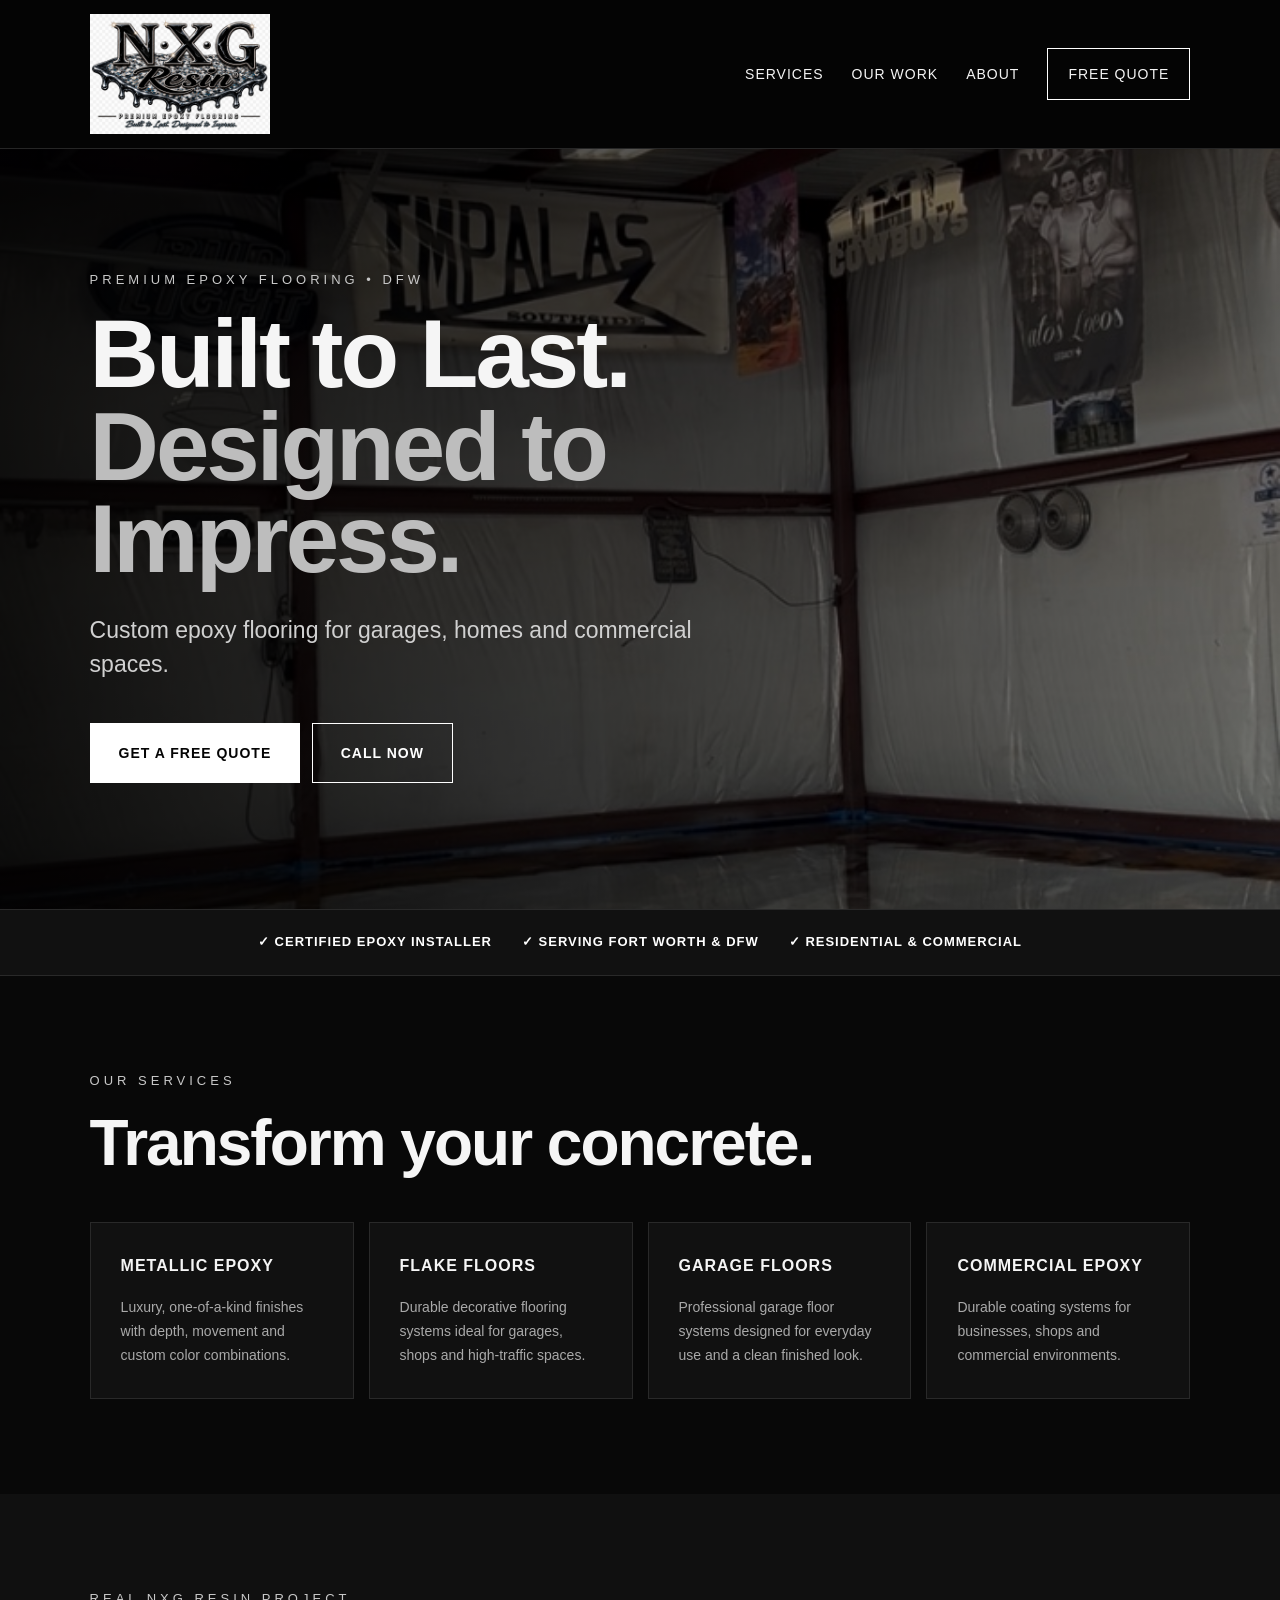
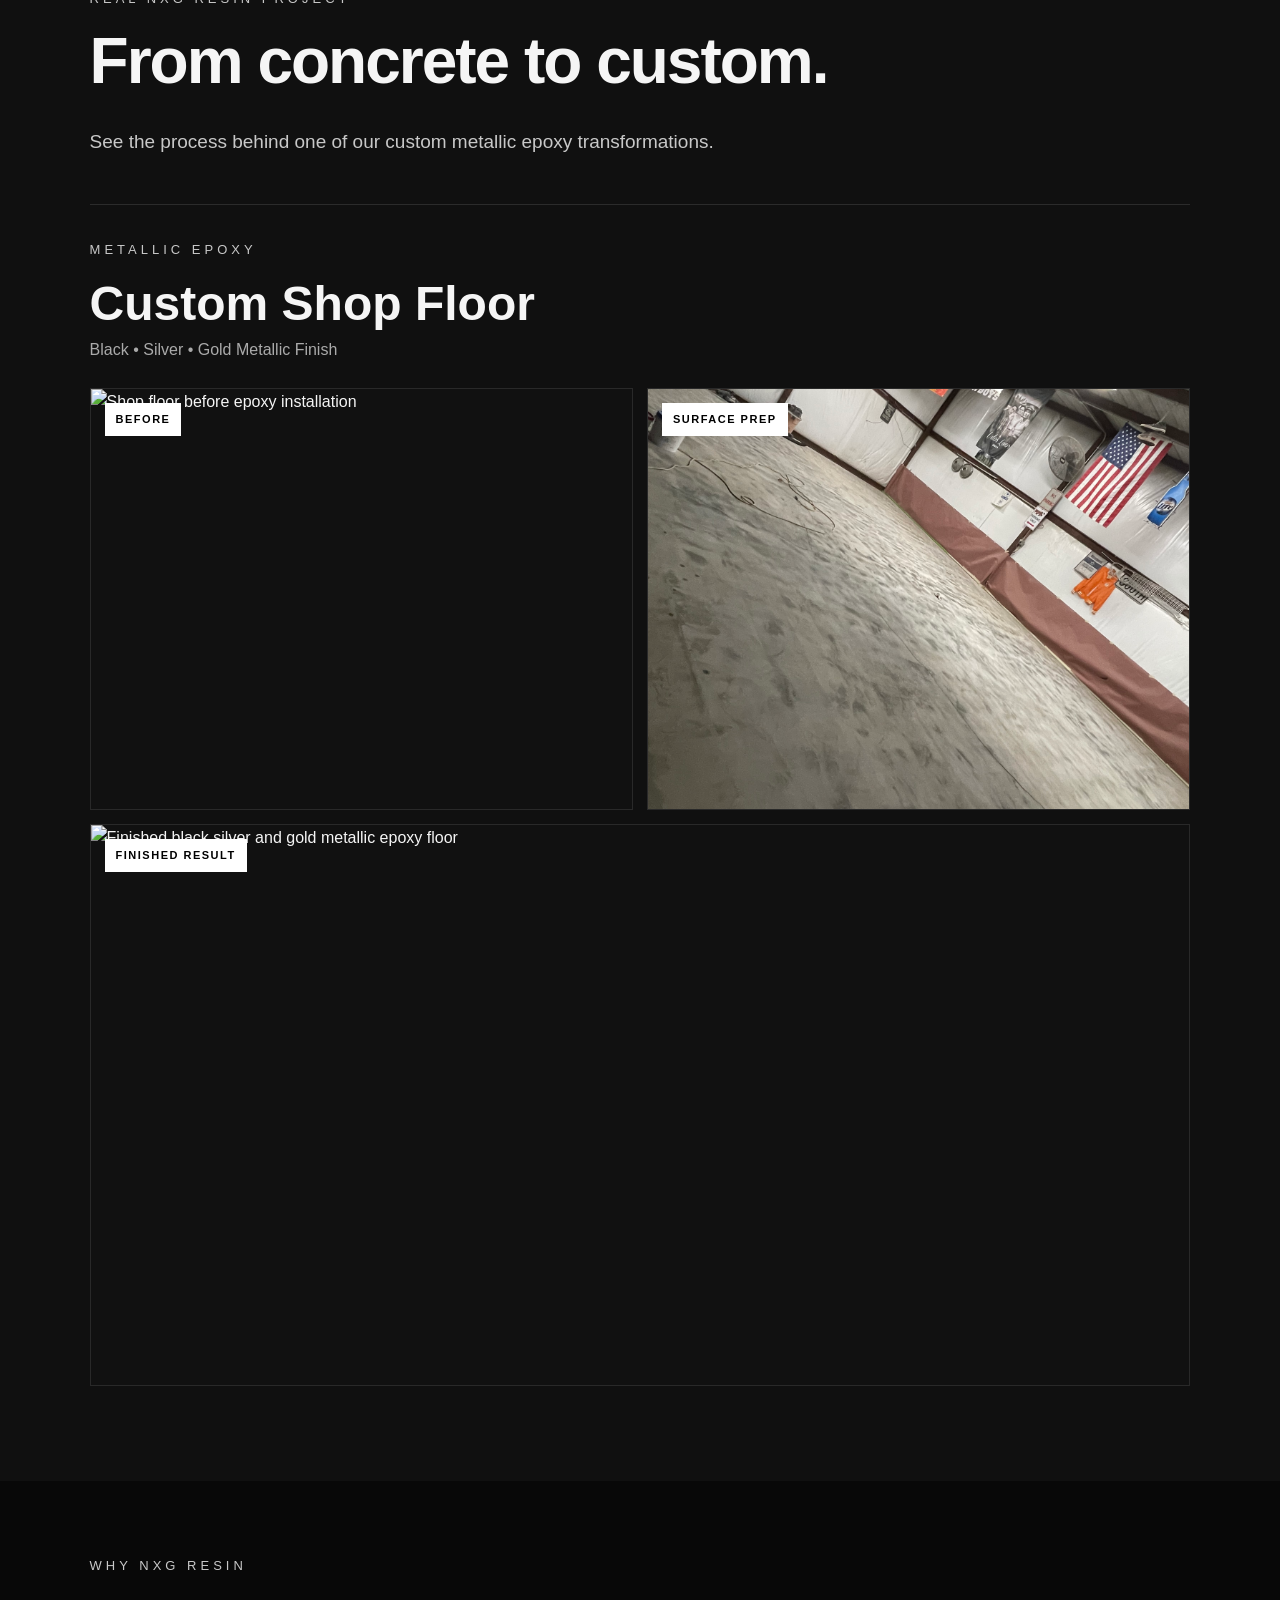
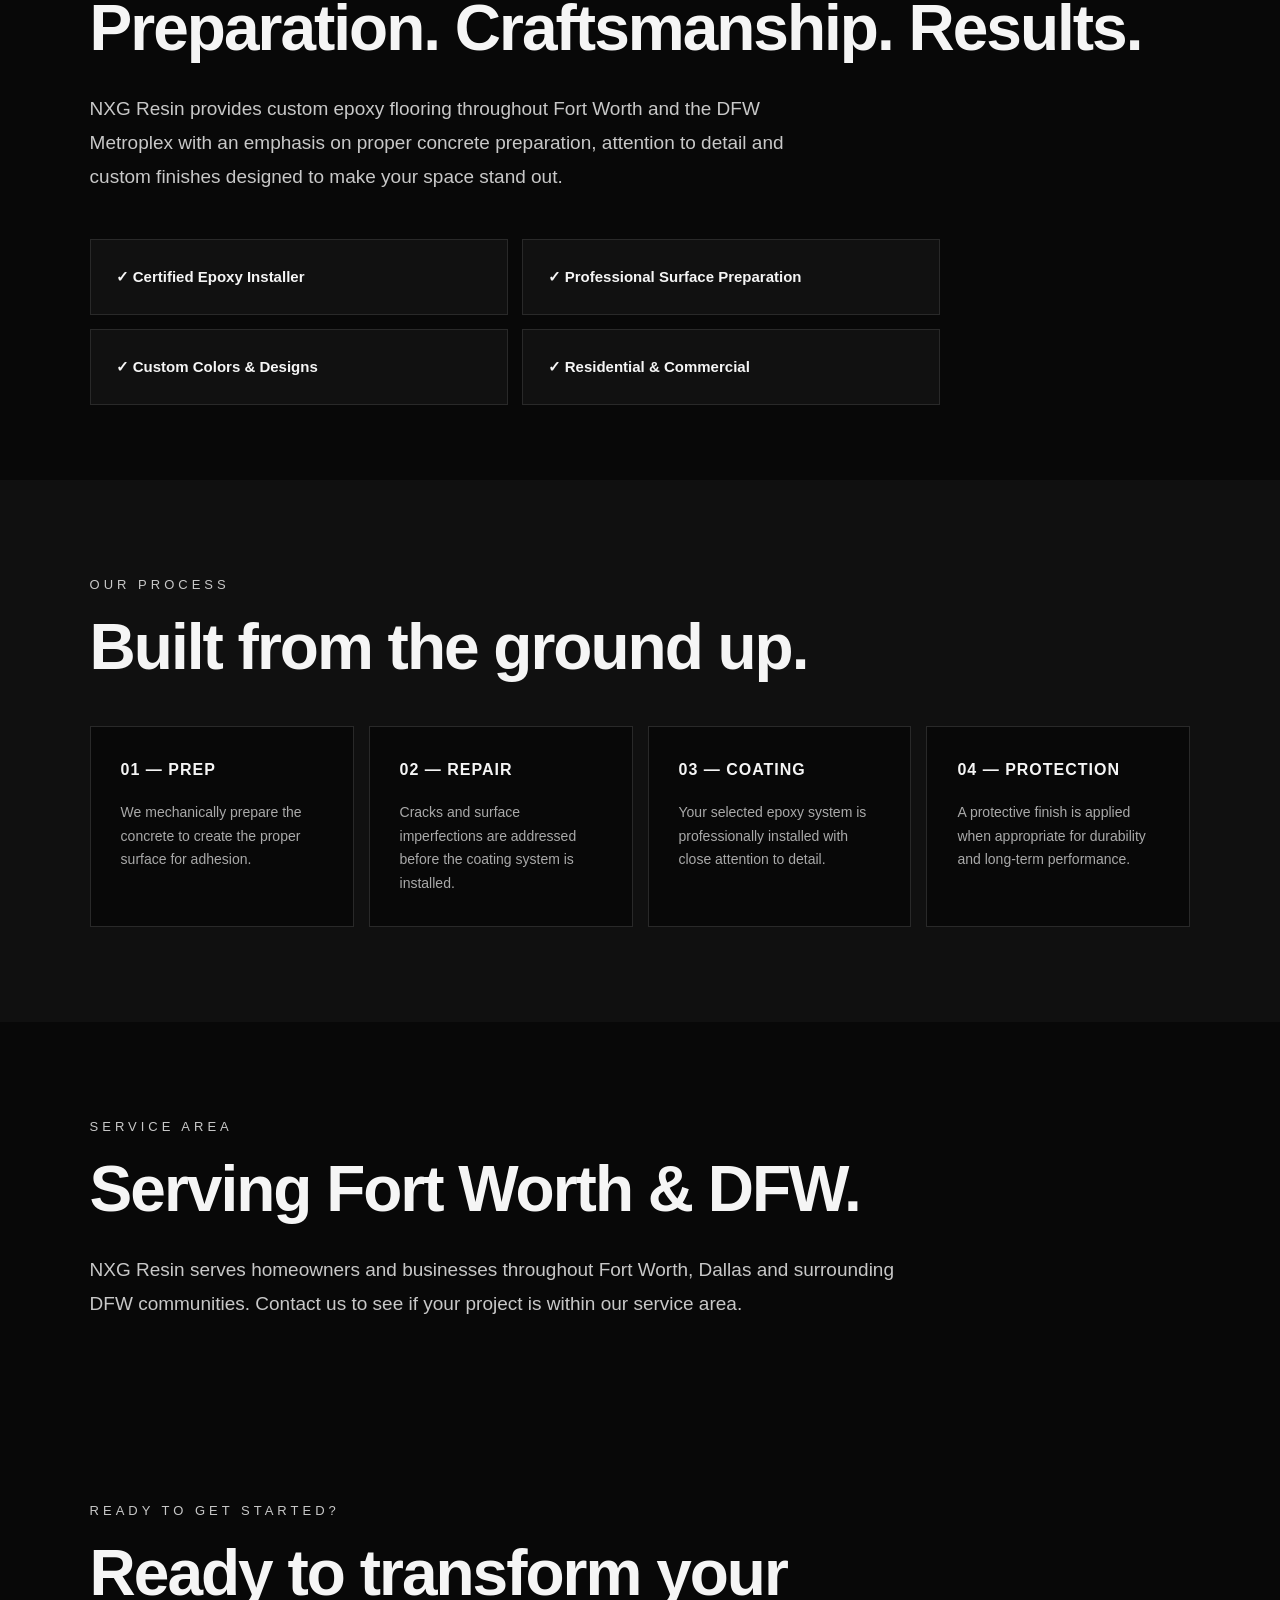
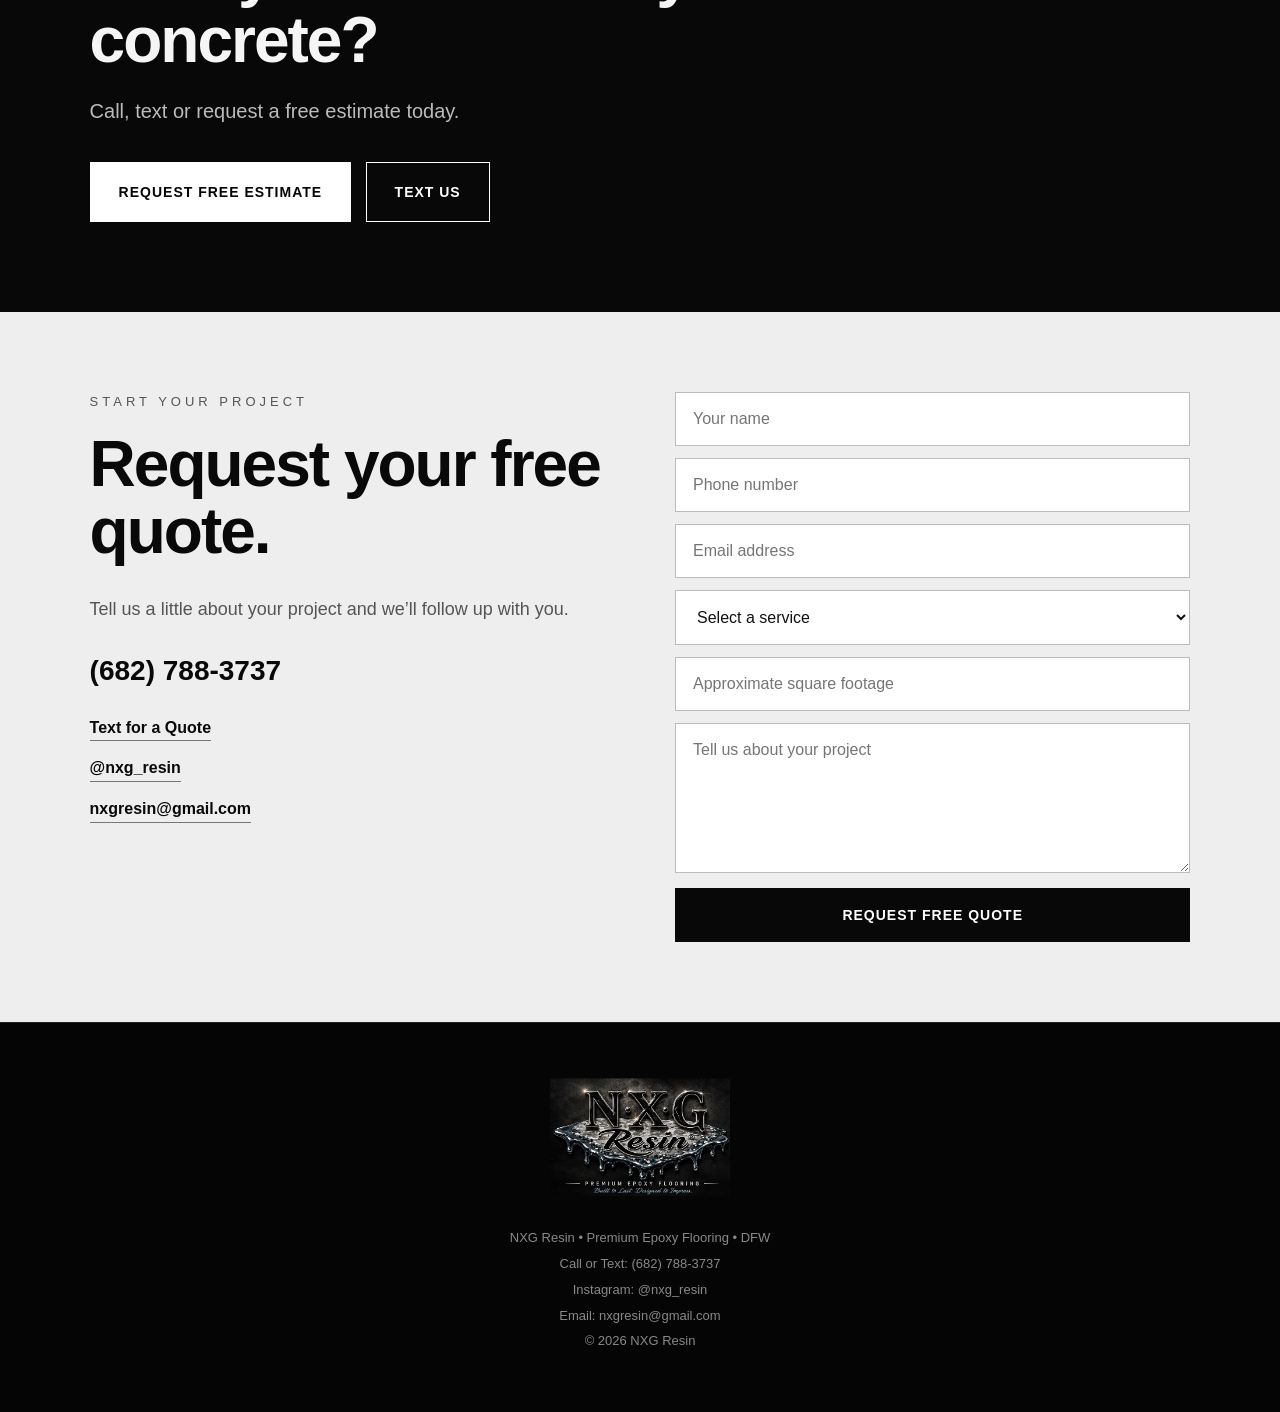
==== index.html @ c2a30e1f "Update index.html" ====
<!doctype html>
<html lang="en">
<head>
  <meta charset="utf-8">
  <meta name="viewport" content="width=device-width,initial-scale=1">
  <meta name="description" content="NXG Resin provides premium epoxy flooring in Fort Worth and across DFW for garages, homes and commercial spaces.">
  <title>NXG Resin | Premium Epoxy Flooring DFW</title>
  <link rel="stylesheet" href="style.css">
</head>

<body>

<header>
  <img src="images/227B550D-8E19-4AA1-8A4B-2951DA59D88E.png" alt="NXG Resin Premium Epoxy Flooring">
  <nav>
    <a href="#services">Services</a>
    <a href="#work">Our Work</a>
    <a href="#about">About</a>
    <a class="cta" href="#quote">Free Quote</a>
  </nav>
</header>

<section class="hero">
  <div>
    <p>PREMIUM EPOXY FLOORING • DFW</p>
    <h1>Built to Last.<br><span>Designed to Impress.</span></h1>
    <h3>Custom epoxy flooring for garages, homes and commercial spaces.</h3>

    <a class="button" href="#quote">GET A FREE QUOTE</a>
    <a class="button secondary" href="tel:+16827883737">CALL NOW</a>
  </div>
</section>

<section class="trustbar">
  <span>✓ Certified Epoxy Installer</span>
  <span>✓ Serving Fort Worth & DFW</span>
  <span>✓ Residential & Commercial</span>
</section>

<section id="services">
  <small>OUR SERVICES</small>
  <h2>Transform your concrete.</h2>

  <div class="cards">
    <article>
      METALLIC EPOXY
      <p>Luxury, one-of-a-kind finishes with depth, movement and custom color combinations.</p>
    </article>

    <article>
      FLAKE FLOORS
      <p>Durable decorative flooring systems ideal for garages, shops and high-traffic spaces.</p>
    </article>

    <article>
      GARAGE FLOORS
      <p>Professional garage floor systems designed for everyday use and a clean finished look.</p>
    </article>

    <article>
      COMMERCIAL EPOXY
      <p>Durable coating systems for businesses, shops and commercial environments.</p>
    </article>
  </div>
</section>

<section id="work" class="dark">
  <small>REAL NXG RESIN PROJECT</small>
  <h2>From concrete to custom.</h2>

  <p class="lead">
    See the process behind one of our custom metallic epoxy transformations.
  </p>

  <div class="project-card">

    <div class="project-heading">
      <small>METALLIC EPOXY</small>
      <h3>Custom Shop Floor</h3>
      <p>Black • Silver • Gold Metallic Finish</p>
    </div>

    <div class="project-gallery">

  <div class="project-photo">
    <span>BEFORE</span>
    <img src="images/IMG_0090.jpeg" alt="Shop floor before epoxy installation">
  </div>

  <div class="project-photo">
    <span>SURFACE PREP</span>
    <img src="images/IMG_0808.jpeg" alt="Concrete surface preparation">
  </div>

  <div class="project-photo featured">
    <span>FINISHED RESULT</span>
    <img src="images/IMG_4184.png" alt="Finished black silver and gold metallic epoxy floor">
  </div>

</div>
  </div>
</section>

<section id="about">
  <small>WHY NXG RESIN</small>
  <h2>Preparation. Craftsmanship. Results.</h2>

  <p class="lead">
    NXG Resin provides custom epoxy flooring throughout Fort Worth and the DFW Metroplex
    with an emphasis on proper concrete preparation, attention to detail and custom finishes
    designed to make your space stand out.
  </p>

  <div class="features">
    <b>✓ Certified Epoxy Installer</b>
    <b>✓ Professional Surface Preparation</b>
    <b>✓ Custom Colors & Designs</b>
    <b>✓ Residential & Commercial</b>
  </div>
</section>

<section class="dark">
  <small>OUR PROCESS</small>
  <h2>Built from the ground up.</h2>

  <div class="cards">
    <article>
      01 — PREP
      <p>We mechanically prepare the concrete to create the proper surface for adhesion.</p>
    </article>

    <article>
      02 — REPAIR
      <p>Cracks and surface imperfections are addressed before the coating system is installed.</p>
    </article>

    <article>
      03 — COATING
      <p>Your selected epoxy system is professionally installed with close attention to detail.</p>
    </article>

    <article>
      04 — PROTECTION
      <p>A protective finish is applied when appropriate for durability and long-term performance.</p>
    </article>
  </div>
</section>

<section>
  <small>SERVICE AREA</small>
  <h2>Serving Fort Worth & DFW.</h2>

  <p class="lead">
    NXG Resin serves homeowners and businesses throughout Fort Worth, Dallas
    and surrounding DFW communities. Contact us to see if your project is within our service area.
  </p>
</section>

<section class="closing-cta">
  <small>READY TO GET STARTED?</small>
  <h2>Ready to transform your concrete?</h2>
  <p>Call, text or request a free estimate today.</p>

  <a class="button" href="#quote">REQUEST FREE ESTIMATE</a>
  <a class="button secondary" href="sms:+16827883737">TEXT US</a>
</section>

<section id="quote" class="quote">

  <div>
    <small>START YOUR PROJECT</small>
    <h2>Request your free quote.</h2>

    <p>
      Tell us a little about your project and we’ll follow up with you.
    </p>

    <a class="phone" href="tel:+16827883737">
      (682) 788-3737
    </a>

    <br>

    <a class="insta" href="sms:+16827883737">
      Text for a Quote
    </a>

    <br>

    <a class="insta" href="https://instagram.com/nxg_resin" target="_blank">
      @nxg_resin
    </a>

    <br>

    <a class="insta" href="mailto:nxgresin@gmail.com">
      nxgresin@gmail.com
    </a>
  </div>

  <form action="https://formsubmit.co/936d252fb401bdb47c5d6855544d4956" method="POST">

    <input
      type="text"
      name="Name"
      placeholder="Your name"
      required
    >

    <input
      type="tel"
      name="Phone"
      placeholder="Phone number"
      required
    >

    <input
      type="email"
      name="Email"
      placeholder="Email address"
      required
    >

    <select name="Project Type" required>
      <option value="">Select a service</option>
      <option>Metallic Epoxy</option>
      <option>Flake Flooring</option>
      <option>Garage Floor</option>
      <option>Commercial Epoxy</option>
      <option>Other / Not Sure</option>
    </select>

    <input
      type="text"
      name="Square Footage"
      placeholder="Approximate square footage"
    >

    <textarea
      name="Project Details"
      placeholder="Tell us about your project"
      required
    ></textarea>

    <input
      type="hidden"
      name="_subject"
      value="New NXG Resin Quote Request"
    >

    <input
      type="hidden"
      name="_captcha"
      value="false"
    >

    <input
      type="hidden"
      name="_template"
      value="table"
    >

<input
  type="hidden"
  name="_next"
  value="https://g6y4y7dpff-blip.github.io/NXG-Resin/thank-you.html"
>

    <button type="submit">
      REQUEST FREE QUOTE
    </button>

  </form>

</section>

<footer>
  <img src="images/logo.jpeg" alt="NXG Resin">
  <p>NXG Resin • Premium Epoxy Flooring • DFW</p>
  <p>Call or Text: (682) 788-3737</p>
  <p>Instagram: @nxg_resin</p>
  <p>Email: nxgresin@gmail.com</p>
  <p>© 2026 NXG Resin</p>
</footer>

<a class="floating-quote" href="#quote">
  FREE QUOTE
</a>

</body>
</html>
---- style.css ----
/* NXG RESIN — PREMIUM EPOXY FLOORING */

* {
  box-sizing: border-box;
  margin: 0;
  padding: 0;
}

html {
  scroll-behavior: smooth;
}

body {
  background: #080808;
  color: #f5f5f5;
  font-family: Arial, Helvetica, sans-serif;
  line-height: 1.6;
}

a {
  color: inherit;
  text-decoration: none;
}

/* HEADER */

header {
  min-height: 105px;
  padding: 14px 7%;
  background: rgba(5,5,5,.97);
  display: flex;
  align-items: center;
  justify-content: space-between;
  gap: 20px;
  position: sticky;
  top: 0;
  z-index: 1000;
  border-bottom: 1px solid #262626;
}

header img {
  width: 180px;
  max-width: 38vw;
  height: auto;
}

nav {
  display: flex;
  align-items: center;
  gap: 28px;
  font-size: 14px;
  text-transform: uppercase;
  letter-spacing: 1px;
}

nav a {
  transition: opacity .2s ease;
}

nav a:hover {
  opacity: .65;
}

nav .cta {
  border: 1px solid #fff;
  padding: 14px 20px;
}

/* HERO */

.hero {
  min-height: 760px;
  display: flex;
  align-items: center;
  padding: 90px 7%;
  position: relative;
  background:
    linear-gradient(90deg, rgba(0,0,0,.88), rgba(0,0,0,.35)),
    url("images/metallic.jpeg") center/cover no-repeat;
}

.hero > div {
  max-width: 760px;
  position: relative;
  z-index: 2;
}

.hero p,
section small {
  display: block;
  font-size: 13px;
  letter-spacing: 4px;
  text-transform: uppercase;
  margin-bottom: 18px;
  color: #c8c8c8;
}

.hero h1 {
  font-size: clamp(52px, 8vw, 96px);
  line-height: .96;
  letter-spacing: -3px;
  margin-bottom: 28px;
}

.hero h1 span {
  color: #bdbdbd;
}

.hero h3 {
  max-width: 650px;
  font-size: 23px;
  line-height: 1.5;
  font-weight: 400;
  color: #d0d0d0;
  margin-bottom: 36px;
}

/* BUTTONS */

.button,
button {
  display: inline-block;
  border: 1px solid #fff;
  background: #fff;
  color: #050505;
  padding: 18px 28px;
  margin: 5px 7px 5px 0;
  font-size: 14px;
  font-weight: 800;
  letter-spacing: 1px;
  text-transform: uppercase;
  cursor: pointer;
  transition: all .2s ease;
}

.button:hover,
button:hover {
  background: #d8d8d8;
}

.button.secondary {
  background: transparent;
  color: #fff;
}

/* GENERAL SECTIONS */

section {
  padding: 95px 7%;
}

section h2 {
  font-size: clamp(38px, 6vw, 64px);
  line-height: 1.05;
  letter-spacing: -2px;
  margin-bottom: 30px;
}

.dark {
  background: #101010;
}

.lead {
  max-width: 850px;
  color: #c8c8c8;
  font-size: 19px;
  line-height: 1.8;
}

/* SERVICES + PROCESS */

.cards {
  display: grid;
  grid-template-columns: repeat(4, 1fr);
  gap: 14px;
  margin-top: 45px;
}

.cards article {
  min-height: 220px;
  padding: 30px;
  background: #111;
  border: 1px solid #292929;
  font-size: 16px;
  font-weight: 800;
  letter-spacing: 1px;
}

.dark .cards article {
  background: #080808;
}

.cards article p {
  margin-top: 18px;
  color: #a9a9a9;
  font-size: 14px;
  font-weight: 400;
  letter-spacing: 0;
  line-height: 1.7;
}

/* GALLERY */

.gallery {
  display: grid;
  grid-template-columns: repeat(12, 1fr);
  grid-auto-rows: 230px;
  gap: 12px;
  margin-top: 40px;
}

.gallery img {
  width: 100%;
  height: 100%;
  object-fit: cover;
  border: 1px solid #242424;
}

.gallery img:nth-child(1) {
  grid-column: span 8;
  grid-row: span 2;
}

.gallery img:nth-child(2) {
  grid-column: span 4;
}

.gallery img:nth-child(3) {
  grid-column: span 4;
}

.gallery img:nth-child(4) {
  grid-column: span 6;
}

.gallery img:nth-child(5) {
  grid-column: span 6;
}

/* WHY NXG */

.features {
  display: grid;
  grid-template-columns: repeat(2, 1fr);
  max-width: 850px;
  gap: 12px;
  margin-top: 38px;
}

.features b {
  padding: 20px;
  background: #111;
  border: 1px solid #282828;
  font-size: 15px;
}

/* QUOTE SECTION */

.quote {
  display: grid;
  grid-template-columns: 1fr 1fr;
  gap: 70px;
  background: #eeeeee;
  color: #090909;
}

.quote small {
  color: #555;
}

.quote p {
  color: #555;
  font-size: 18px;
  margin-bottom: 25px;
}

.phone {
  display: inline-block;
  font-size: 28px;
  font-weight: 800;
  margin-bottom: 14px;
}

.insta {
  display: inline-block;
  margin: 7px 0;
  font-weight: 700;
  border-bottom: 1px solid #777;
}

/* FORM */

form {
  display: grid;
  gap: 12px;
}

input,
select,
textarea {
  width: 100%;
  background: #fff;
  color: #111;
  border: 1px solid #bcbcbc;
  border-radius: 0;
  padding: 17px;
  font-family: inherit;
  font-size: 16px;
  outline: none;
}

input:focus,
select:focus,
textarea:focus {
  border-color: #111;
}

textarea {
  min-height: 150px;
  resize: vertical;
}

form button {
  width: 100%;
  background: #080808;
  color: #fff;
  border-color: #080808;
  margin: 3px 0 0;
}

/* FOOTER */

footer {
  padding: 55px 7%;
  text-align: center;
  background: #050505;
  color: #888;
  border-top: 1px solid #222;
}

footer img {
  width: 180px;
  max-width: 60%;
  margin-bottom: 20px;
}

footer p {
  margin: 5px 0;
  font-size: 13px;
}

/* MOBILE */

@media (max-width: 800px) {

  header {
    min-height: 90px;
    padding: 10px 6%;
  }

  header img {
    width: 145px;
    max-width: 42vw;
  }

  nav a:not(.cta) {
    display: none;
  }

  nav .cta {
    padding: 12px 15px;
    font-size: 12px;
  }

  .hero {
    min-height: 700px;
    padding: 80px 7%;
    background:
      linear-gradient(rgba(0,0,0,.55), rgba(0,0,0,.82)),
      url("images/metallic.jpeg") center/cover no-repeat;
  }

  .hero p {
    font-size: 11px;
    letter-spacing: 3px;
  }

  .hero h1 {
    font-size: 54px;
    letter-spacing: -2px;
  }

  .hero h3 {
    font-size: 18px;
  }

  .button {
    padding: 16px 18px;
    font-size: 12px;
  }

  section {
    padding: 70px 7%;
  }

  section h2 {
    font-size: 40px;
  }

  .cards {
    grid-template-columns: 1fr;
  }

  .cards article {
    min-height: auto;
  }

  .gallery {
    grid-template-columns: 1fr 1fr;
    grid-auto-rows: 220px;
  }

  .gallery img:nth-child(n) {
    grid-column: span 1;
    grid-row: span 1;
  }

  .gallery img:first-child {
    grid-column: span 2;
    grid-row: span 2;
  }

  .features {
    grid-template-columns: 1fr;
  }

  .quote {
    grid-template-columns: 1fr;
    gap: 45px;
  }

  .phone {
    font-size: 25px;
  }
}

@media (max-width: 430px) {

  .hero h1 {
    font-size: 47px;
  }

  .hero .button {
    width: 100%;
    text-align: center;
    margin: 5px 0;
  }

  .gallery {
    grid-template-columns: 1fr;
    grid-auto-rows: 270px;
  }

  .gallery img:nth-child(n),
  .gallery img:first-child {
    grid-column: span 1;
    grid-row: span 1;
  }
}

/* ===== NXG RESIN FINAL MOBILE POLISH ===== */

/* Trust bar */
.trustbar{
  display:flex;
  justify-content:center;
  align-items:center;
  gap:30px;
  flex-wrap:wrap;
  padding:22px 6%;
  background:#111;
  border-top:1px solid #292929;
  border-bottom:1px solid #292929;
  color:#fff;
  font-size:13px;
  font-weight:700;
  letter-spacing:1px;
  text-transform:uppercase;
}

/* Keep sections tighter */
#about,
#services,
#work,
.quote,
.closing-cta,
section.dark{
  min-height:auto;
}

/* About section */
#about{
  padding-top:75px;
  padding-bottom:75px;
}

#about .lead{
  max-width:750px;
  margin-bottom:45px;
}

.features{
  display:grid;
  grid-template-columns:repeat(2,1fr);
  gap:14px;
}

.features b{
  padding:25px;
  border:1px solid #292929;
  background:#111;
}

/* Services / process cards */
.cards{
  gap:15px;
}

.cards article{
  min-height:auto;
}

/* Gallery polish */
.gallery{
  gap:12px;
}

.gallery img{
  max-height:520px;
  object-fit:cover;
}

/* Service area */
section:not(.hero):not(.quote):not(.closing-cta){
  height:auto;
}

/* Closing CTA */
.closing-cta{
  padding:85px 7%;
  background:#080808;
  text-align:left;
}

.closing-cta h2{
  max-width:750px;
  margin-bottom:20px;
}

.closing-cta p{
  color:#bbb;
  margin-bottom:30px;
  font-size:20px;
}

.closing-cta .button{
  display:inline-block;
  margin-right:10px;
}

/* Quote form */
.quote{
  padding-top:80px;
  padding-bottom:80px;
}

.quote form{
  display:flex;
  flex-direction:column;
  gap:12px;
}

.quote input,
.quote select,
.quote textarea{
  width:100%;
  box-sizing:border-box;
}

.quote textarea{
  min-height:150px;
  resize:vertical;
}

/* Floating quote button */
.floating-quote{
  display:none;
}

/* ===== MOBILE ===== */

@media(max-width:700px){

  header{
    padding:14px 6%;
  }

  header img{
    width:145px;
  }

  header nav a:not(.cta){
    display:none;
  }

  header .cta{
    font-size:13px;
    padding:14px 18px;
  }

  .trustbar{
    gap:10px;
    padding:18px 5%;
    text-align:center;
  }

  .trustbar span{
    width:100%;
    font-size:11px;
  }

  #services,
  #work,
  #about,
  section.dark{
    padding-top:60px;
    padding-bottom:60px;
  }

  #about h2,
  .closing-cta h2{
    font-size:44px;
    line-height:1;
  }

  #about .lead{
    font-size:19px;
    line-height:1.65;
    margin-bottom:30px;
  }

  .features{
    grid-template-columns:1fr;
    gap:10px;
  }

  .features b{
    padding:20px;
    font-size:16px;
  }

  .gallery{
    grid-template-columns:1fr 1fr;
  }

  .gallery img{
    width:100%;
    height:230px;
    object-fit:cover;
  }

  .gallery img:first-child{
    grid-column:1 / -1;
    height:330px;
  }

  .closing-cta{
    padding:65px 7% 80px;
  }

  .closing-cta p{
    font-size:18px;
  }

  .closing-cta .button{
    display:block;
    width:100%;
    box-sizing:border-box;
    text-align:center;
    margin:10px 0;
  }

  .quote{
    padding:65px 7% 100px;
  }

  .quote h2{
    font-size:44px;
    line-height:1.05;
  }

  .quote input,
  .quote select,
  .quote textarea{
    font-size:16px;
  }

  .floating-quote{
    display:block;
    position:fixed;
    right:16px;
    bottom:20px;
    z-index:9999;
    background:#fff;
    color:#000;
    border:1px solid #000;
    padding:14px 18px;
    font-size:11px;
    font-weight:800;
    letter-spacing:1.5px;
    text-decoration:none;
    box-shadow:0 6px 25px rgba(0,0,0,.35);
  }
}
/* FINAL HEADER + SPACING TWEAK */

@media(max-width:700px){

  header{
    min-height:72px;
    padding:8px 6%;
  }

  header img{
    width:125px;
  }

  header .cta{
    padding:11px 14px;
    font-size:11px;
  }

  #about,
  #services,
  #work,
  section.dark,
  .closing-cta,
  .quote{
    padding-top:52px;
  }

  section small{
    margin-bottom:12px;
  }

  #about h2,
  .closing-cta h2,
  .quote h2{
    margin-top:0;
  }
}
@media(max-width:700px){

  .closing-cta{
    padding-bottom:110px;
  }

  .floating-quote{
    bottom:28px;
  }

  .closing-cta .button{
    margin-top:12px;
  }
}
/* THANK YOU PAGE — NEXT STEPS */

.next-steps{
  padding:70px 7%;
  background:#101010;
  border-top:1px solid #222;
}

.next-steps h2{
  font-size:clamp(38px,6vw,58px);
  line-height:1.05;
  margin-bottom:35px;
}

.next-steps .step{
  border-top:1px solid #333;
  padding:24px 0;
  max-width:850px;
}

.next-steps .step strong{
  display:block;
  font-size:16px;
  letter-spacing:1px;
  margin-bottom:8px;
}

.next-steps .step p{
  color:#aaa;
  font-size:16px;
  line-height:1.7;
  margin:0;
}

@media(max-width:700px){
  .next-steps{
    padding:55px 7%;
  }

  .next-steps h2{
    font-size:40px;
  }

  .next-steps .step{
    padding:20px 0;
  }
}
@media(max-width:700px){

  .floating-quote{
    right:14px;
    bottom:90px;
    padding:12px 16px;
    font-size:10px;
  }

  .quote{
    padding-bottom:150px;
  }
}
@media(max-width:700px){

  .floating-quote{
    display:none !important;
  }

  .quote{
    padding-bottom:80px;
  }

}
/* ===== PROJECT TRANSFORMATION SECTION ===== */

.project-card{
  margin-top:45px;
  padding-top:35px;
  border-top:1px solid #2b2b2b;
}

.project-heading{
  margin-bottom:25px;
}

.project-heading h3{
  font-size:clamp(30px,5vw,48px);
  margin:5px 0 8px;
  line-height:1.05;
}

.project-heading p{
  color:#aaa;
  font-size:16px;
}

.project-gallery{
  display:grid;
  grid-template-columns:repeat(2,1fr);
  gap:14px;
}

.project-photo{
  position:relative;
  overflow:hidden;
  background:#111;
  border:1px solid #292929;
}

.project-photo span{
  position:absolute;
  top:14px;
  left:14px;
  z-index:2;
  background:#fff;
  color:#000;
  padding:8px 11px;
  font-size:11px;
  font-weight:800;
  letter-spacing:1.5px;
}

.project-photo img{
  width:100%;
  height:420px;
  display:block;
  object-fit:cover;
}

.project-photo.featured{
  grid-column:1 / -1;
}

.project-photo.featured img{
  height:560px;
}

@media(max-width:700px){

  .project-card{
    margin-top:35px;
  }

  .project-gallery{
    grid-template-columns:1fr;
  }

  .project-photo.featured{
    grid-column:auto;
  }

  .project-photo img,
  .project-photo.featured img{
    height:320px;
  }

  .project-heading h3{
    font-size:36px;
  }
}
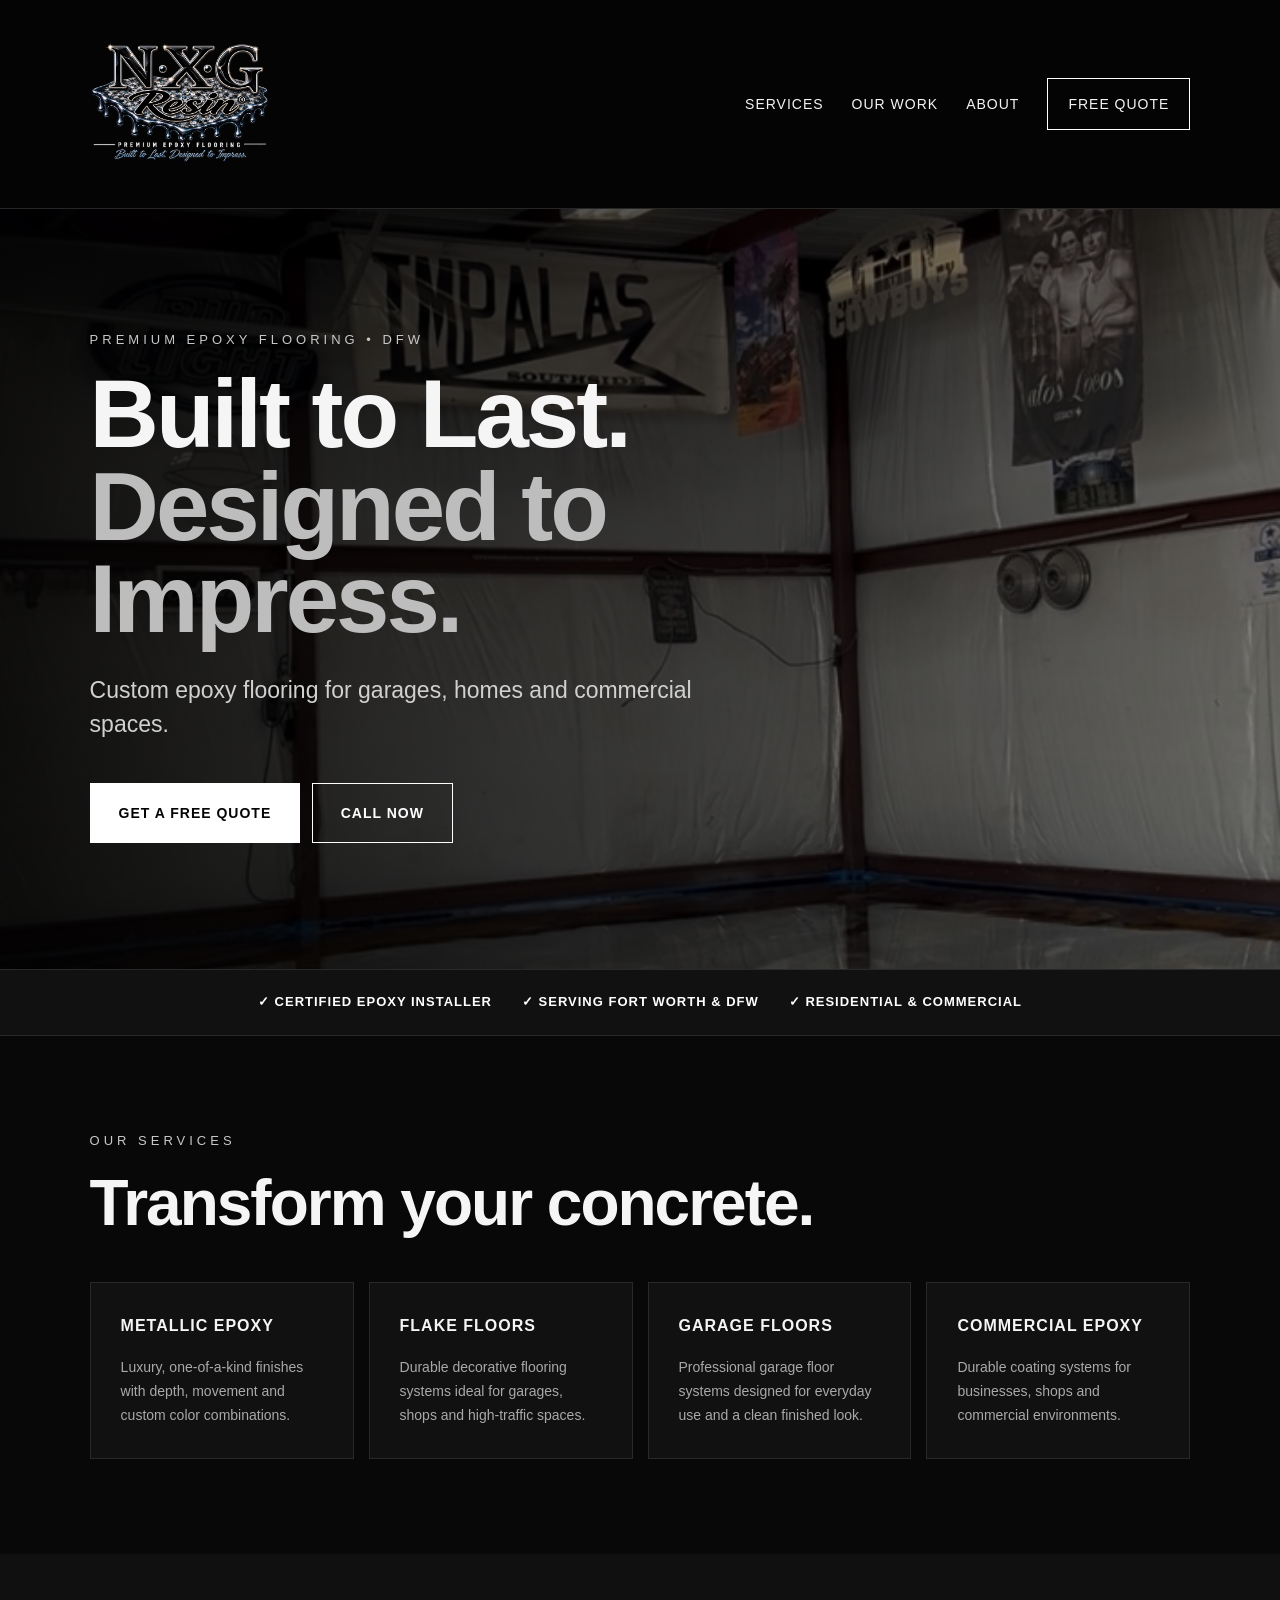
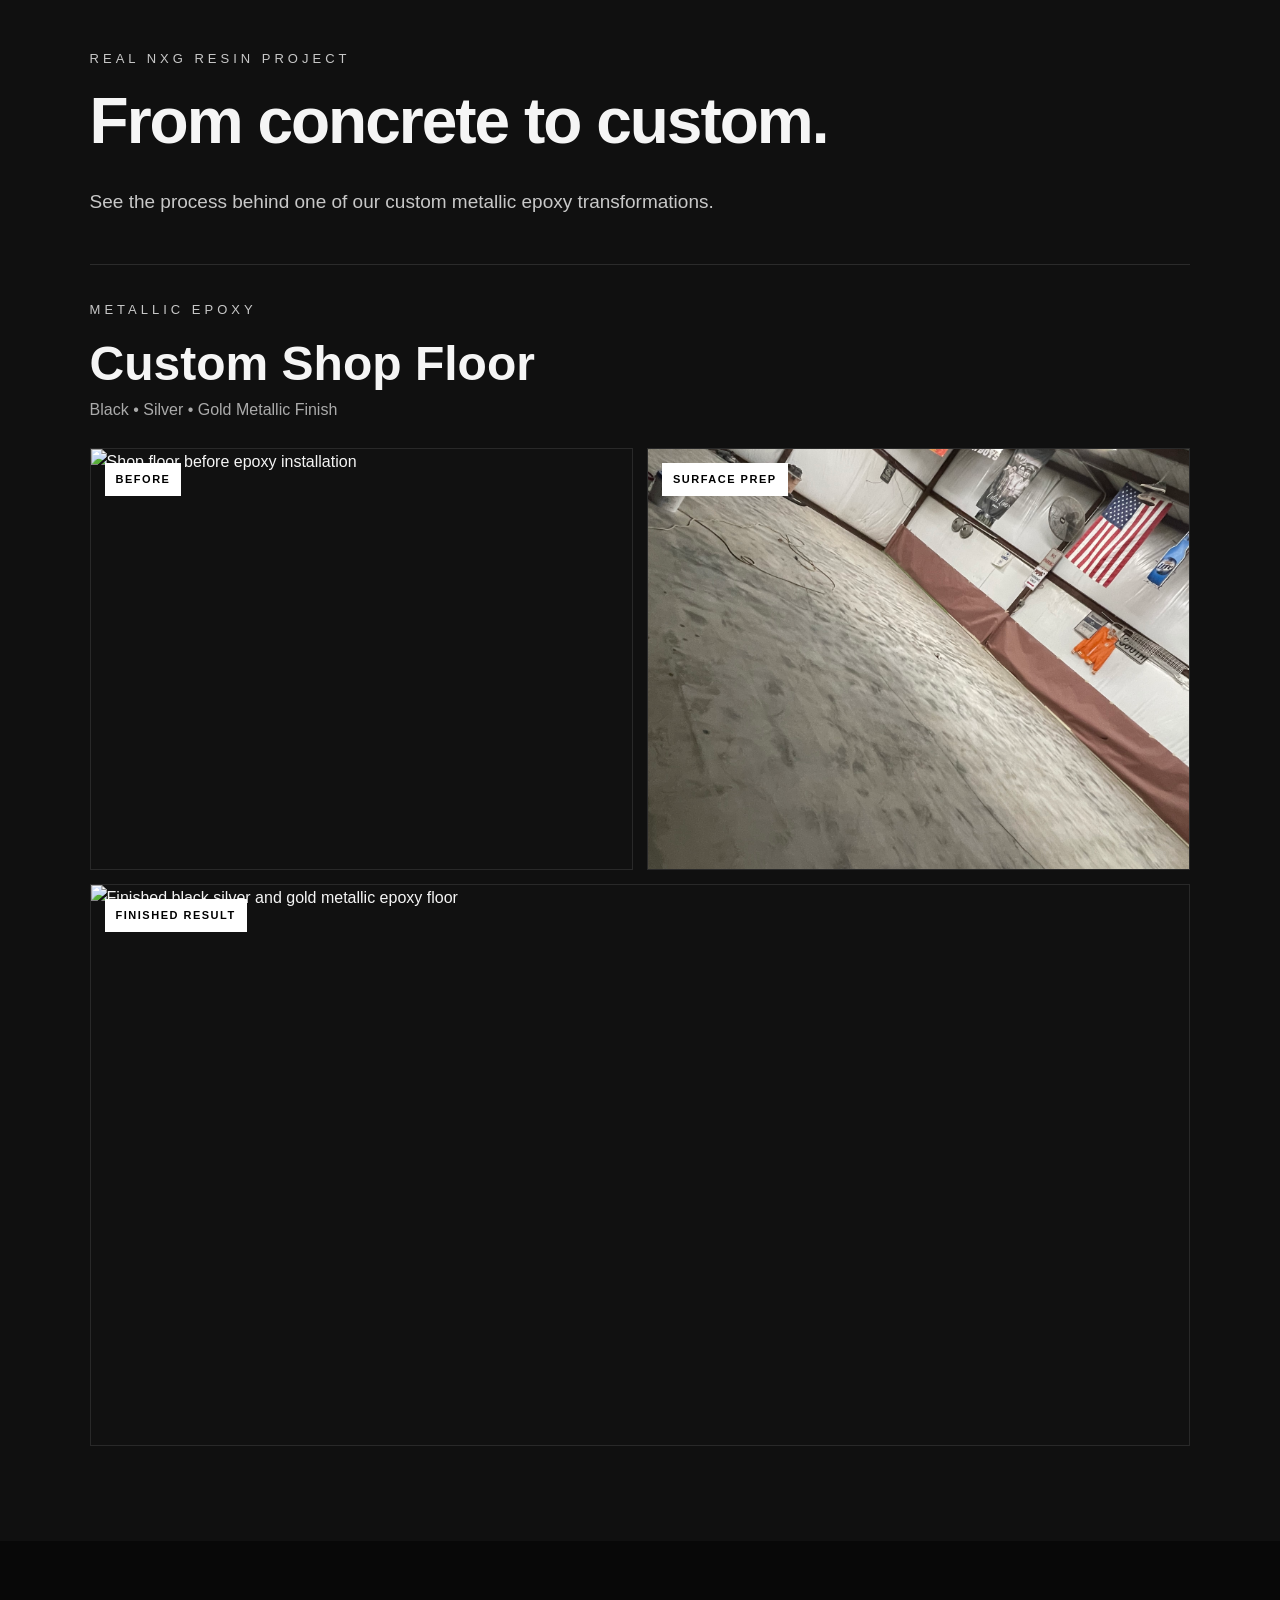
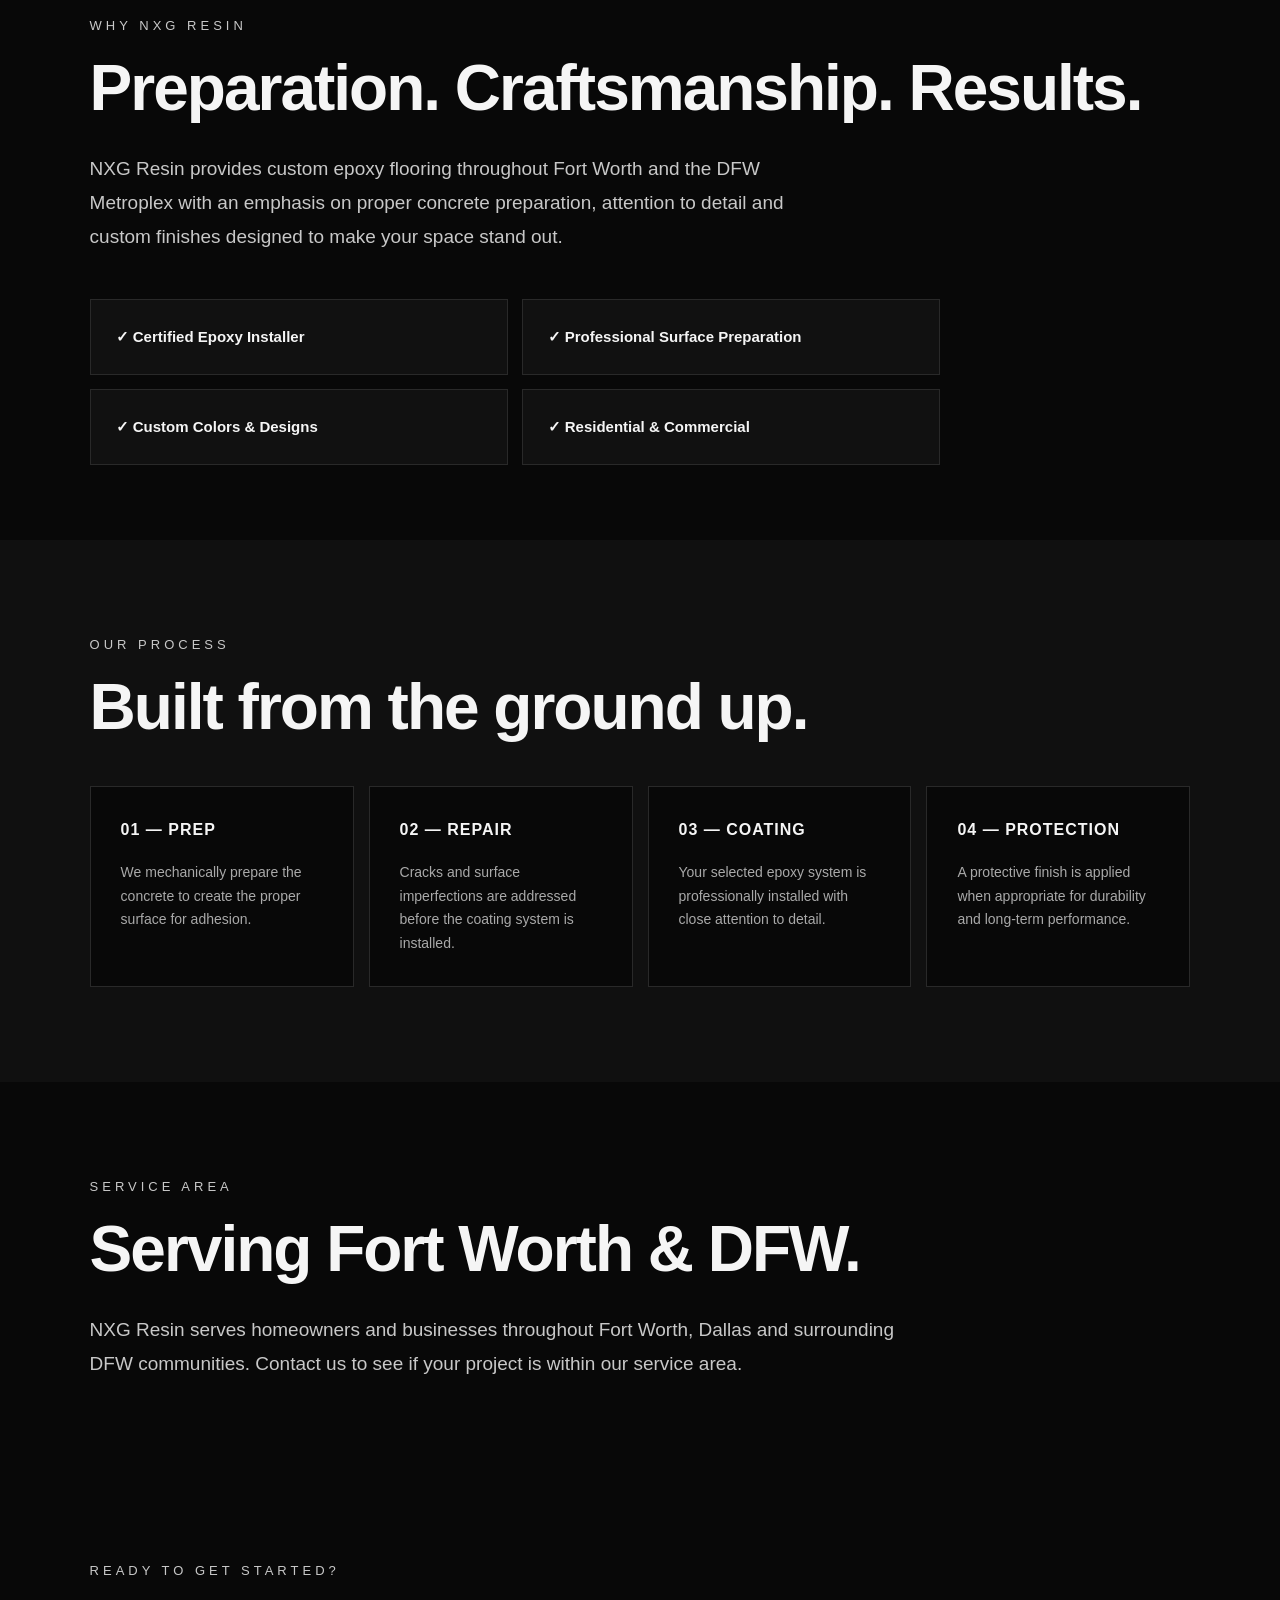
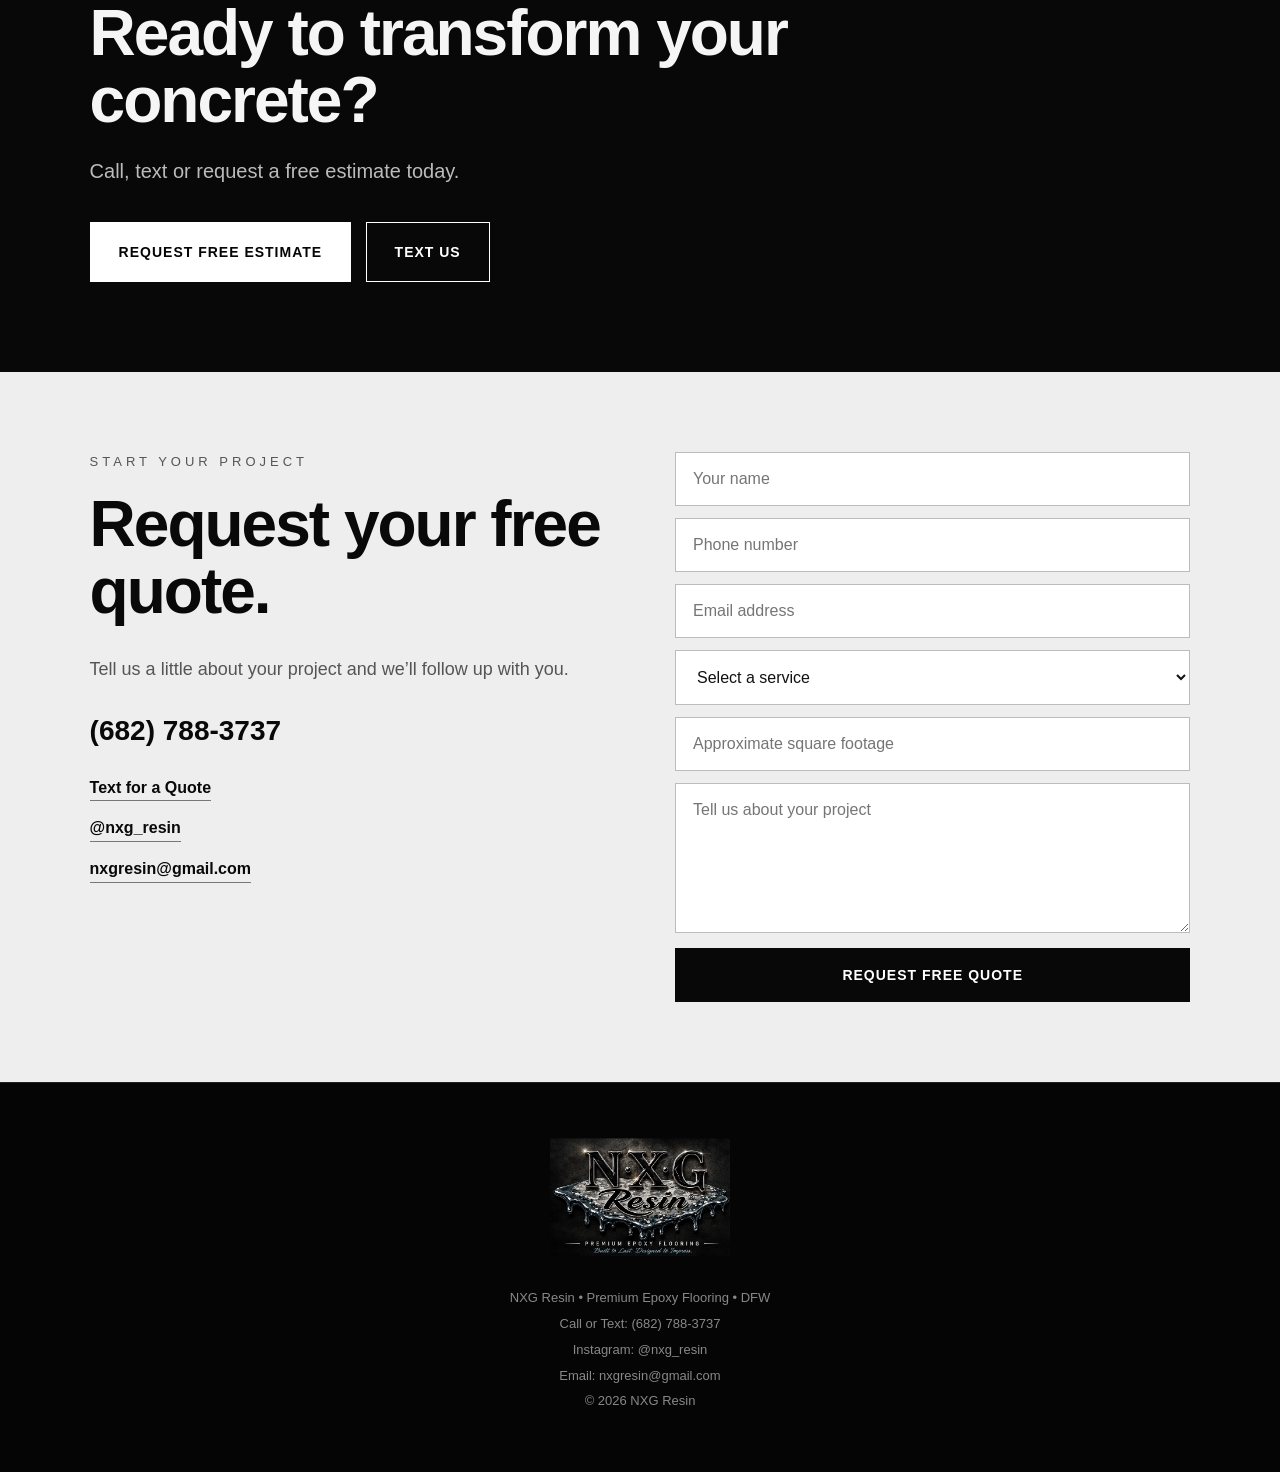
==== commit 3d998d15: "Update index.html" ====
--- a/index.html
+++ b/index.html
@@ -11,7 +11,7 @@
 <body>
 
 <header>
-  <img src="images/227B550D-8E19-4AA1-8A4B-2951DA59D88E.png" alt="NXG Resin Premium Epoxy Flooring">
+  <img src="images/6175E16E-FF8A-4EEB-908D-B06A46AC34EA.png" alt="NXG Resin Premium Epoxy Flooring">
   <nav>
     <a href="#services">Services</a>
     <a href="#work">Our Work</a>
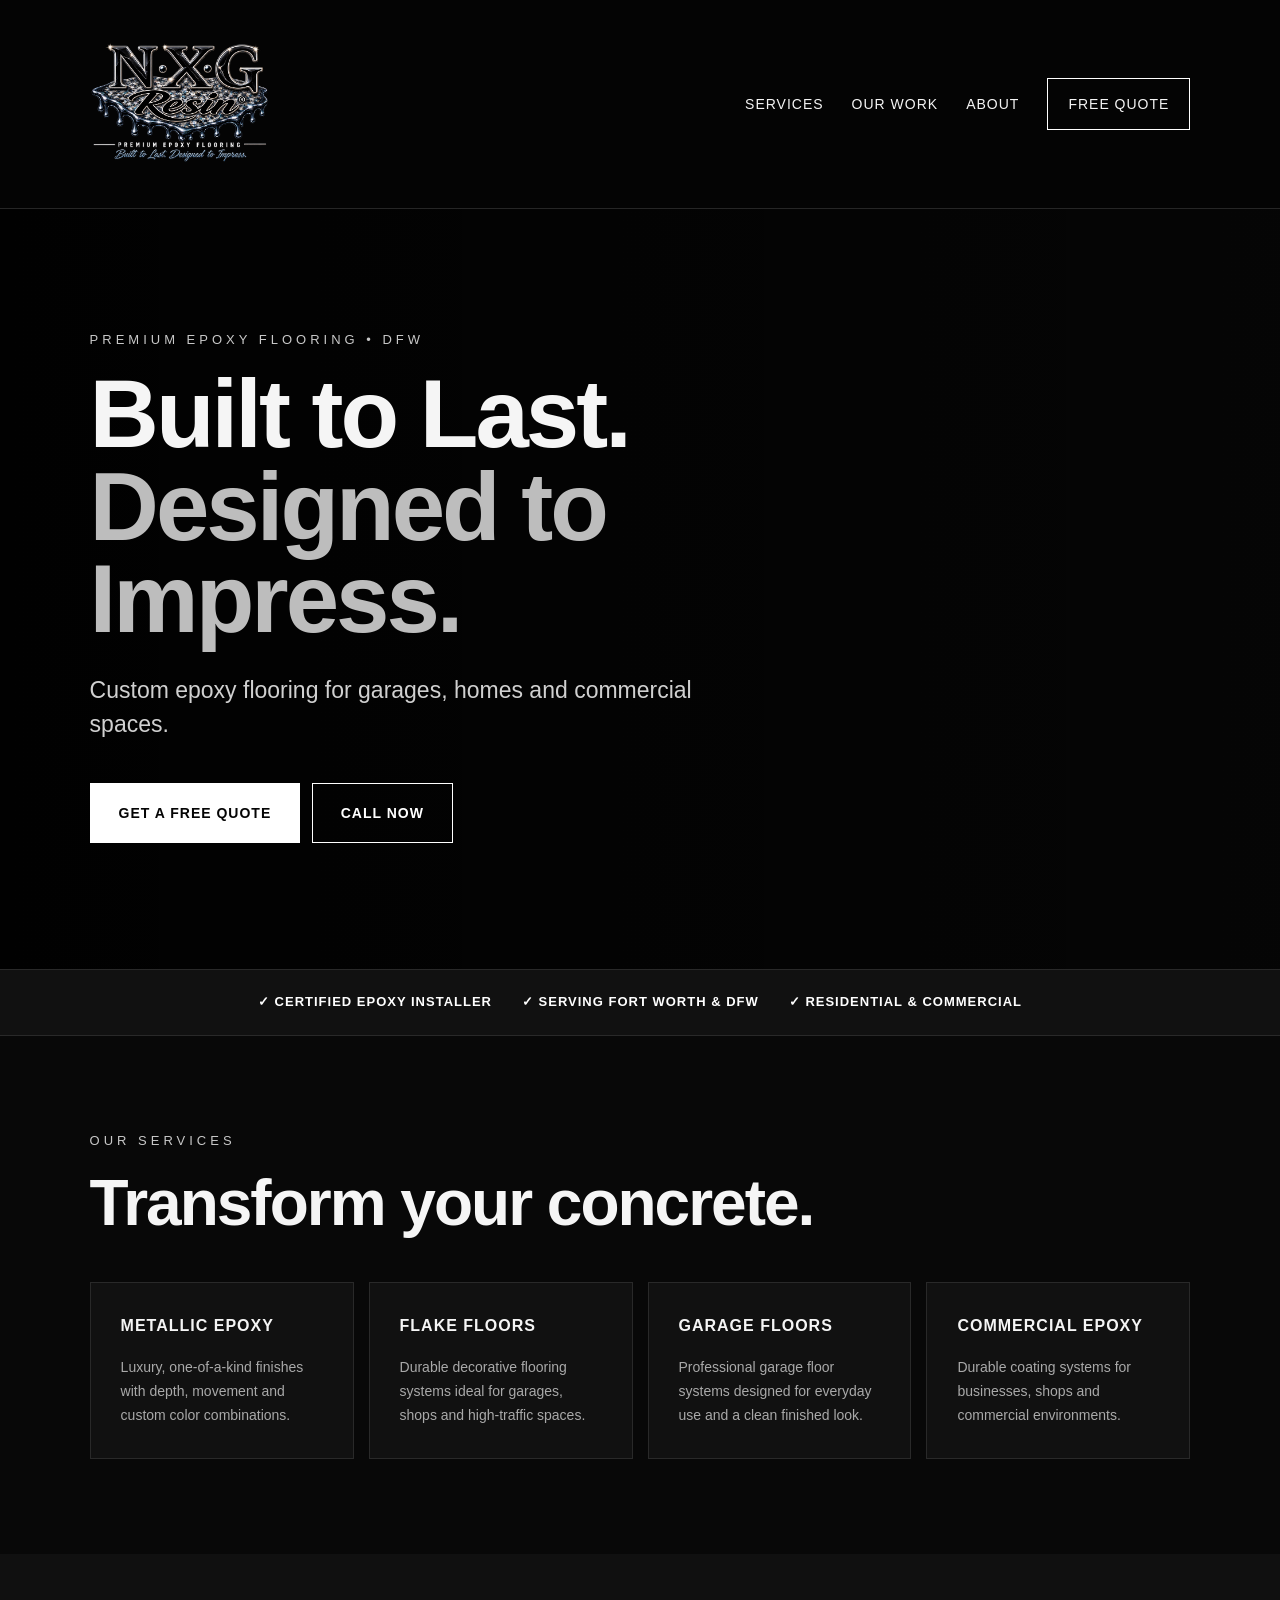
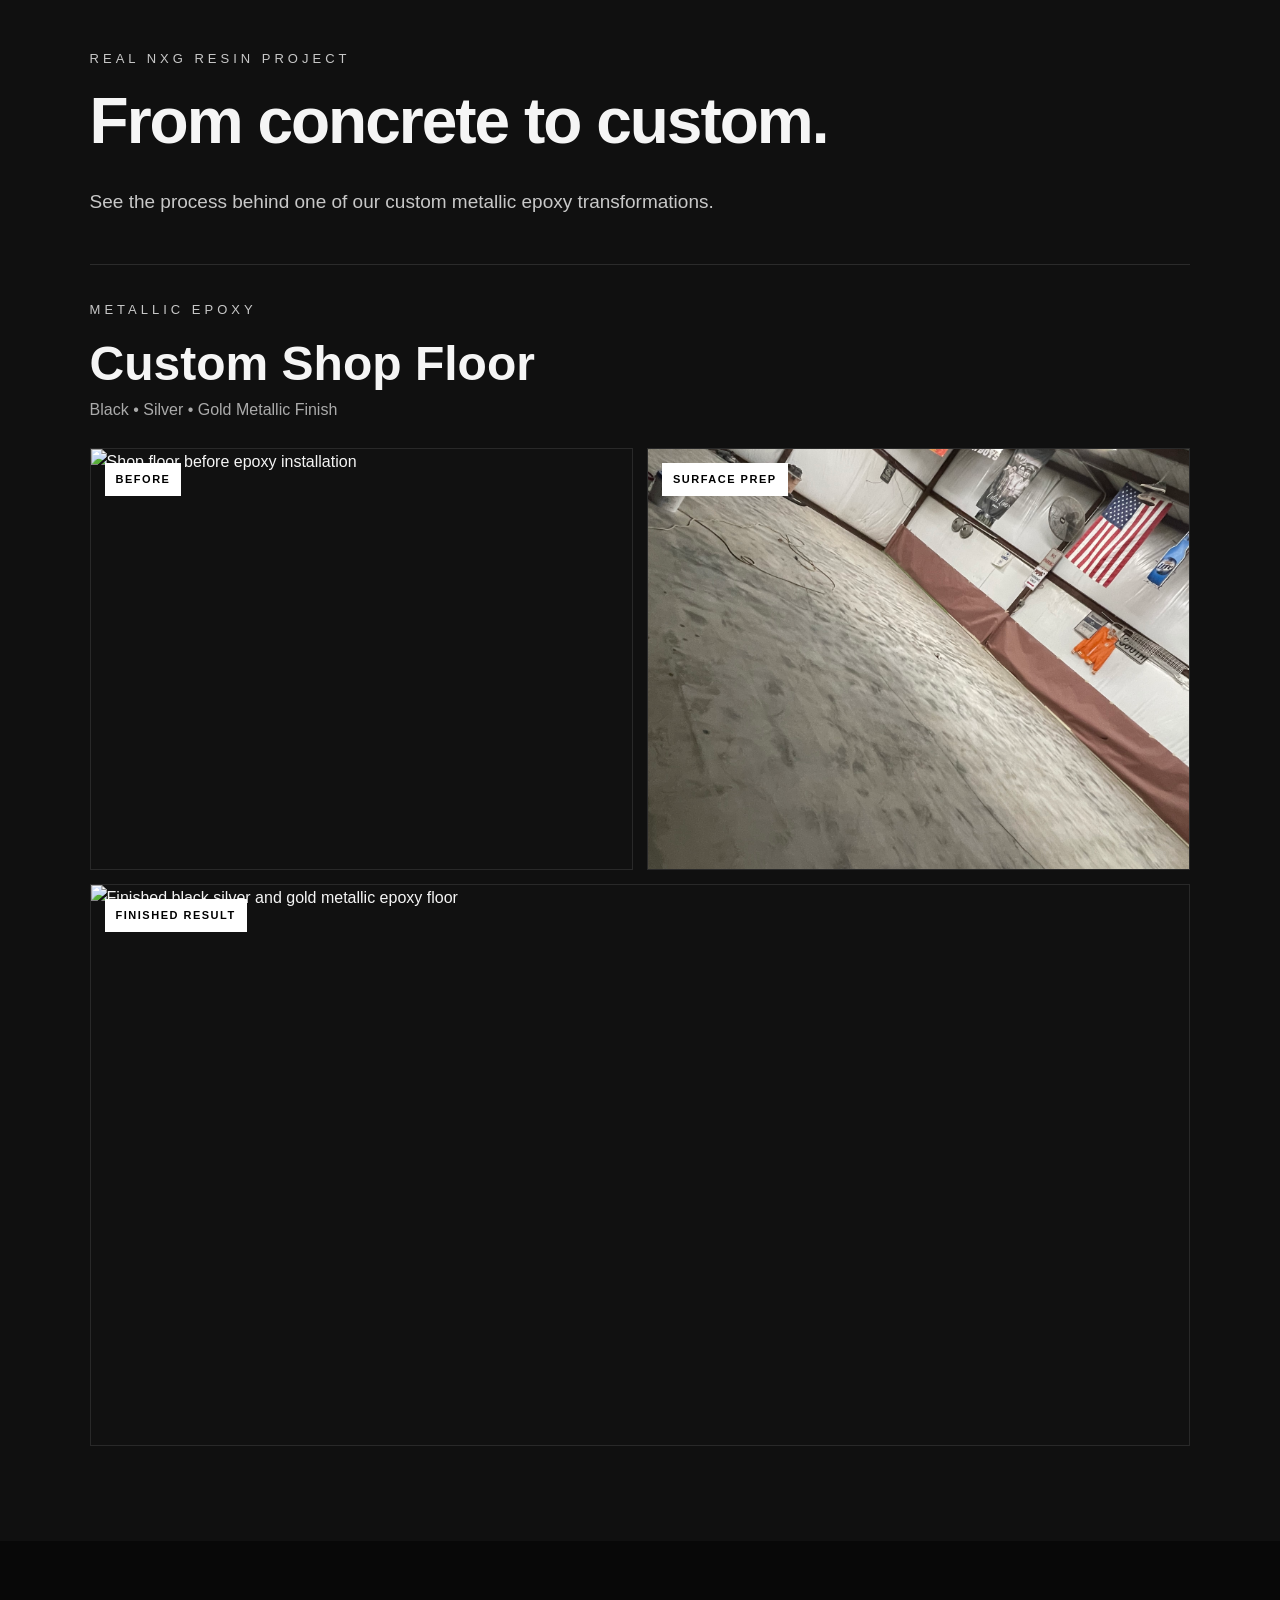
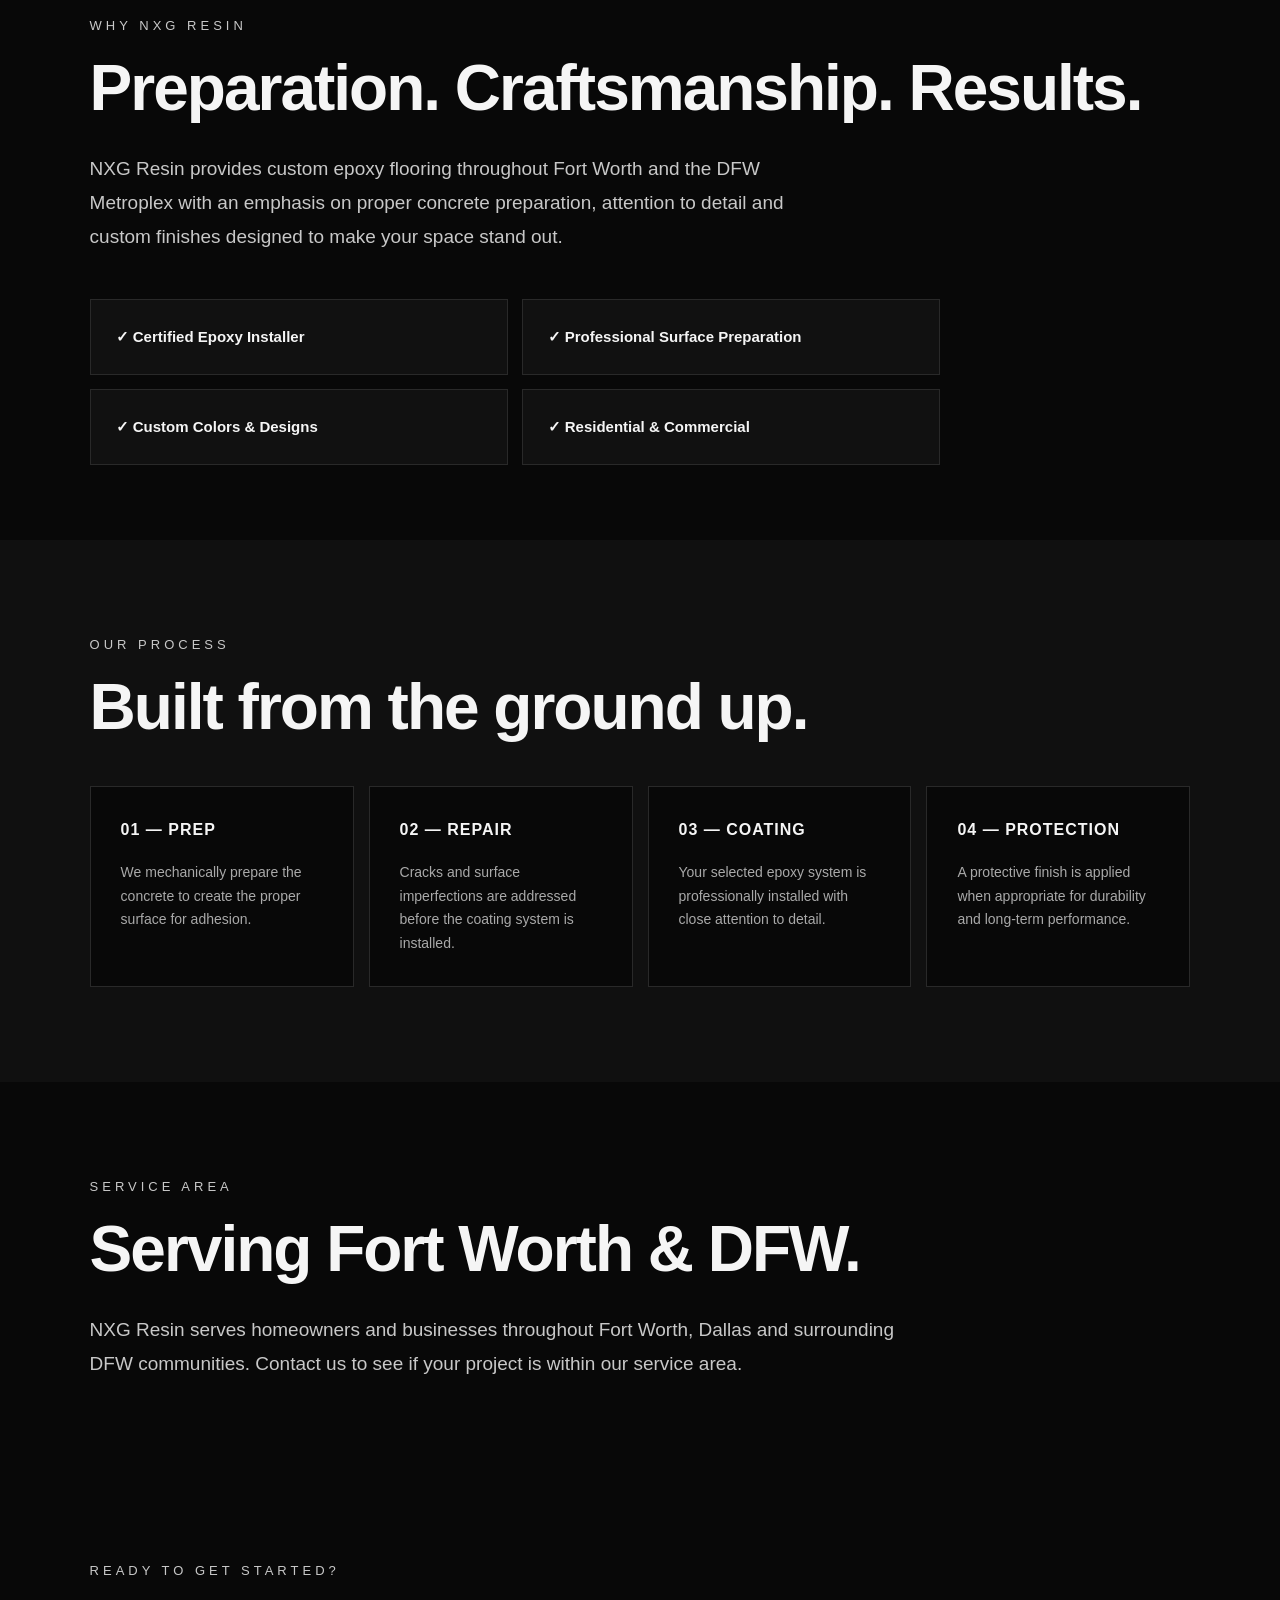
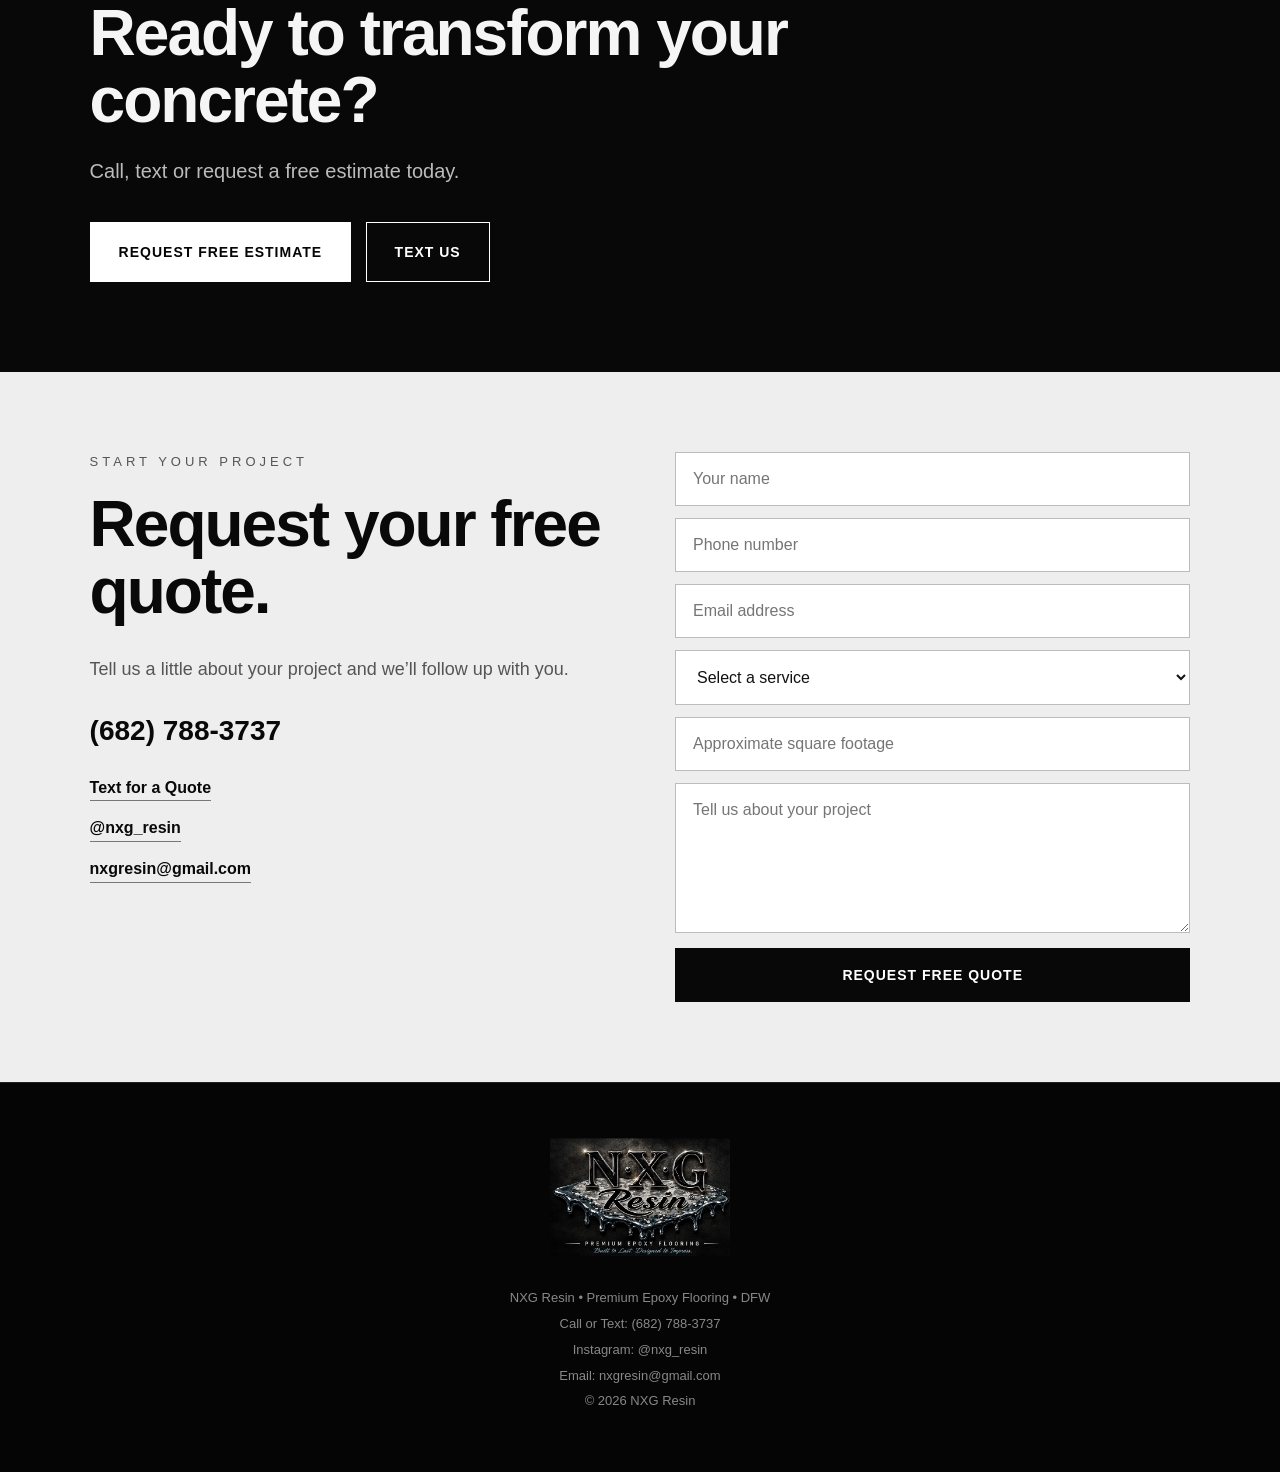
==== commit aa70a63d: "Update index.html" ====
--- a/index.html
+++ b/index.html
@@ -5,7 +5,7 @@
   <meta name="viewport" content="width=device-width,initial-scale=1">
   <meta name="description" content="NXG Resin provides premium epoxy flooring in Fort Worth and across DFW for garages, homes and commercial spaces.">
   <title>NXG Resin | Premium Epoxy Flooring DFW</title>
-  <link rel="stylesheet" href="style.css">
+  <link rel="stylesheet" href="style.css?v=2">
 </head>
 
 <body>
--- a/style.css
+++ b/style.css
@@ -74,9 +74,9 @@
   align-items: center;
   padding: 90px 7%;
   position: relative;
-  background:
-    linear-gradient(90deg, rgba(0,0,0,.88), rgba(0,0,0,.35)),
-    url("images/metallic.jpeg") center/cover no-repeat;
+ background:
+  linear-gradient(90deg, rgba(0,0,0,.88), rgba(0,0,0,.35)),
+  url("images/IMG_1105.jpeg") center bottom/cover no-repeat;
 }
 
 .hero > div {
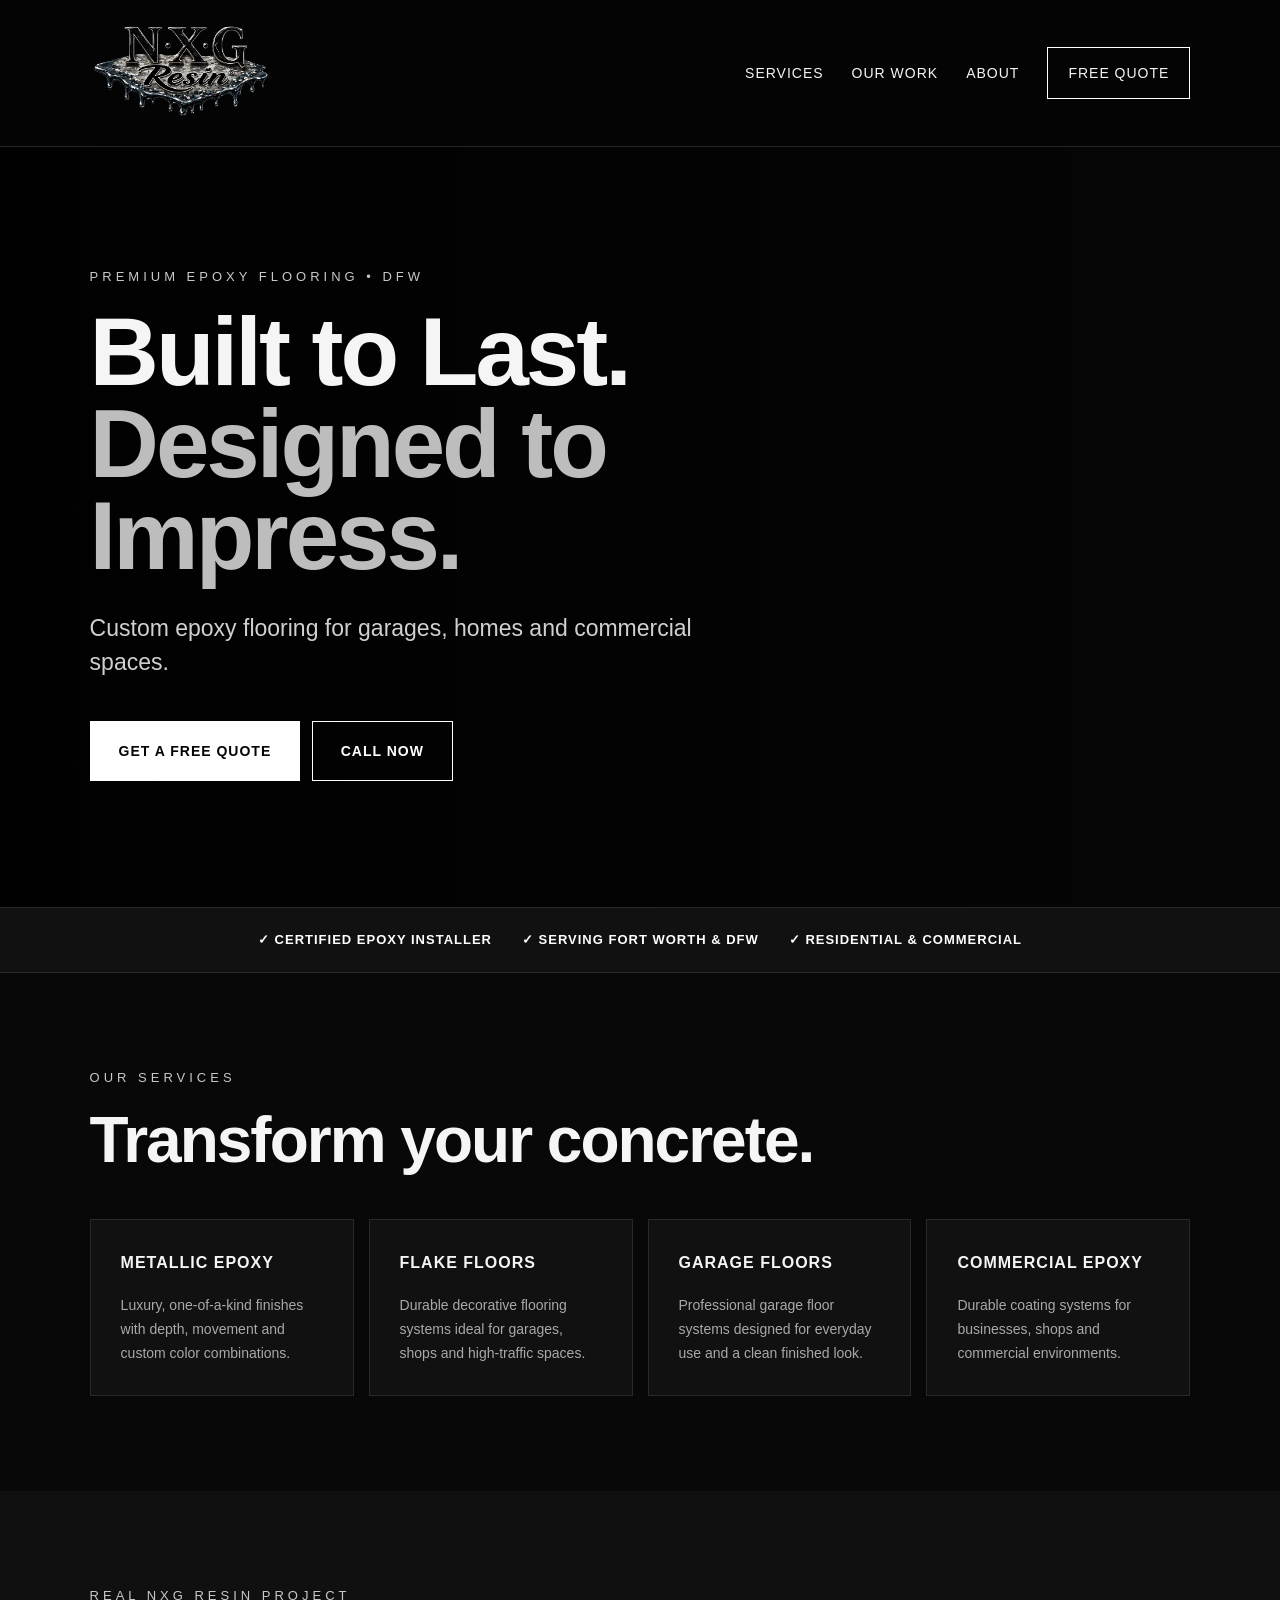
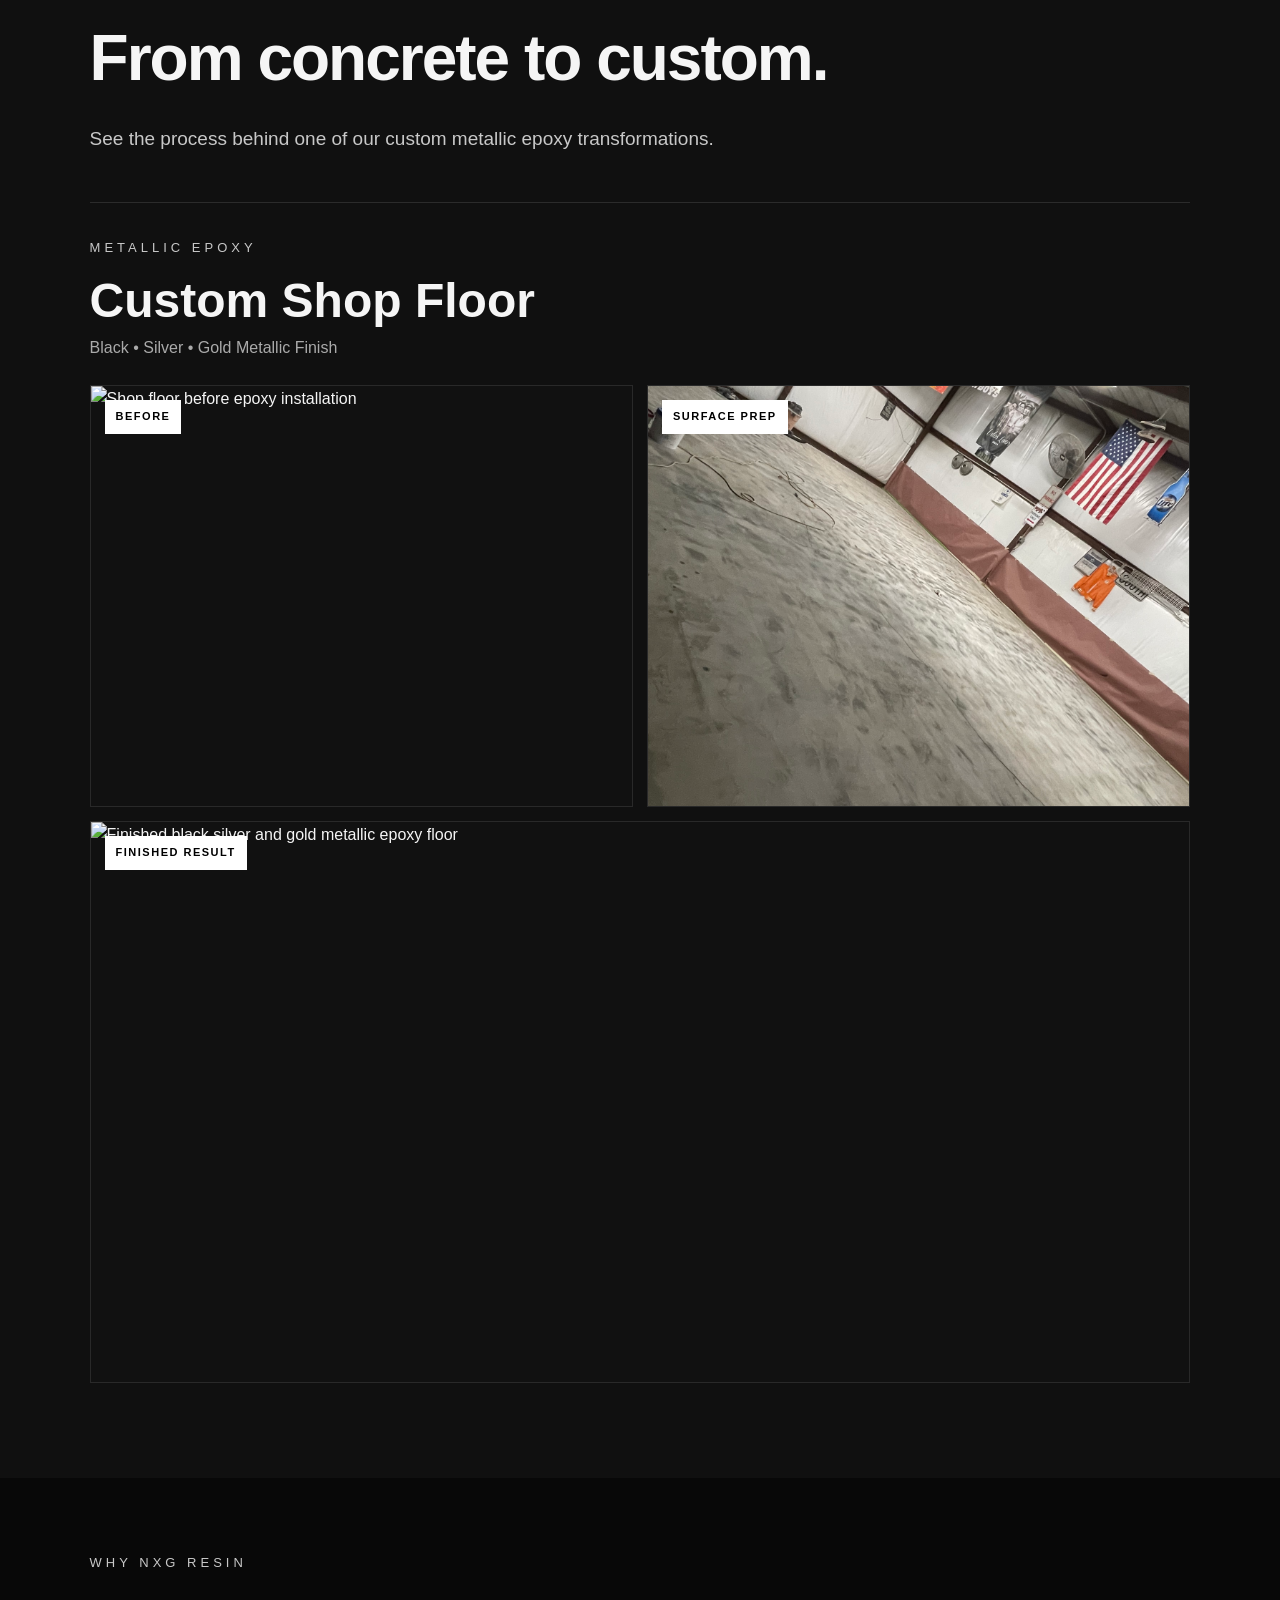
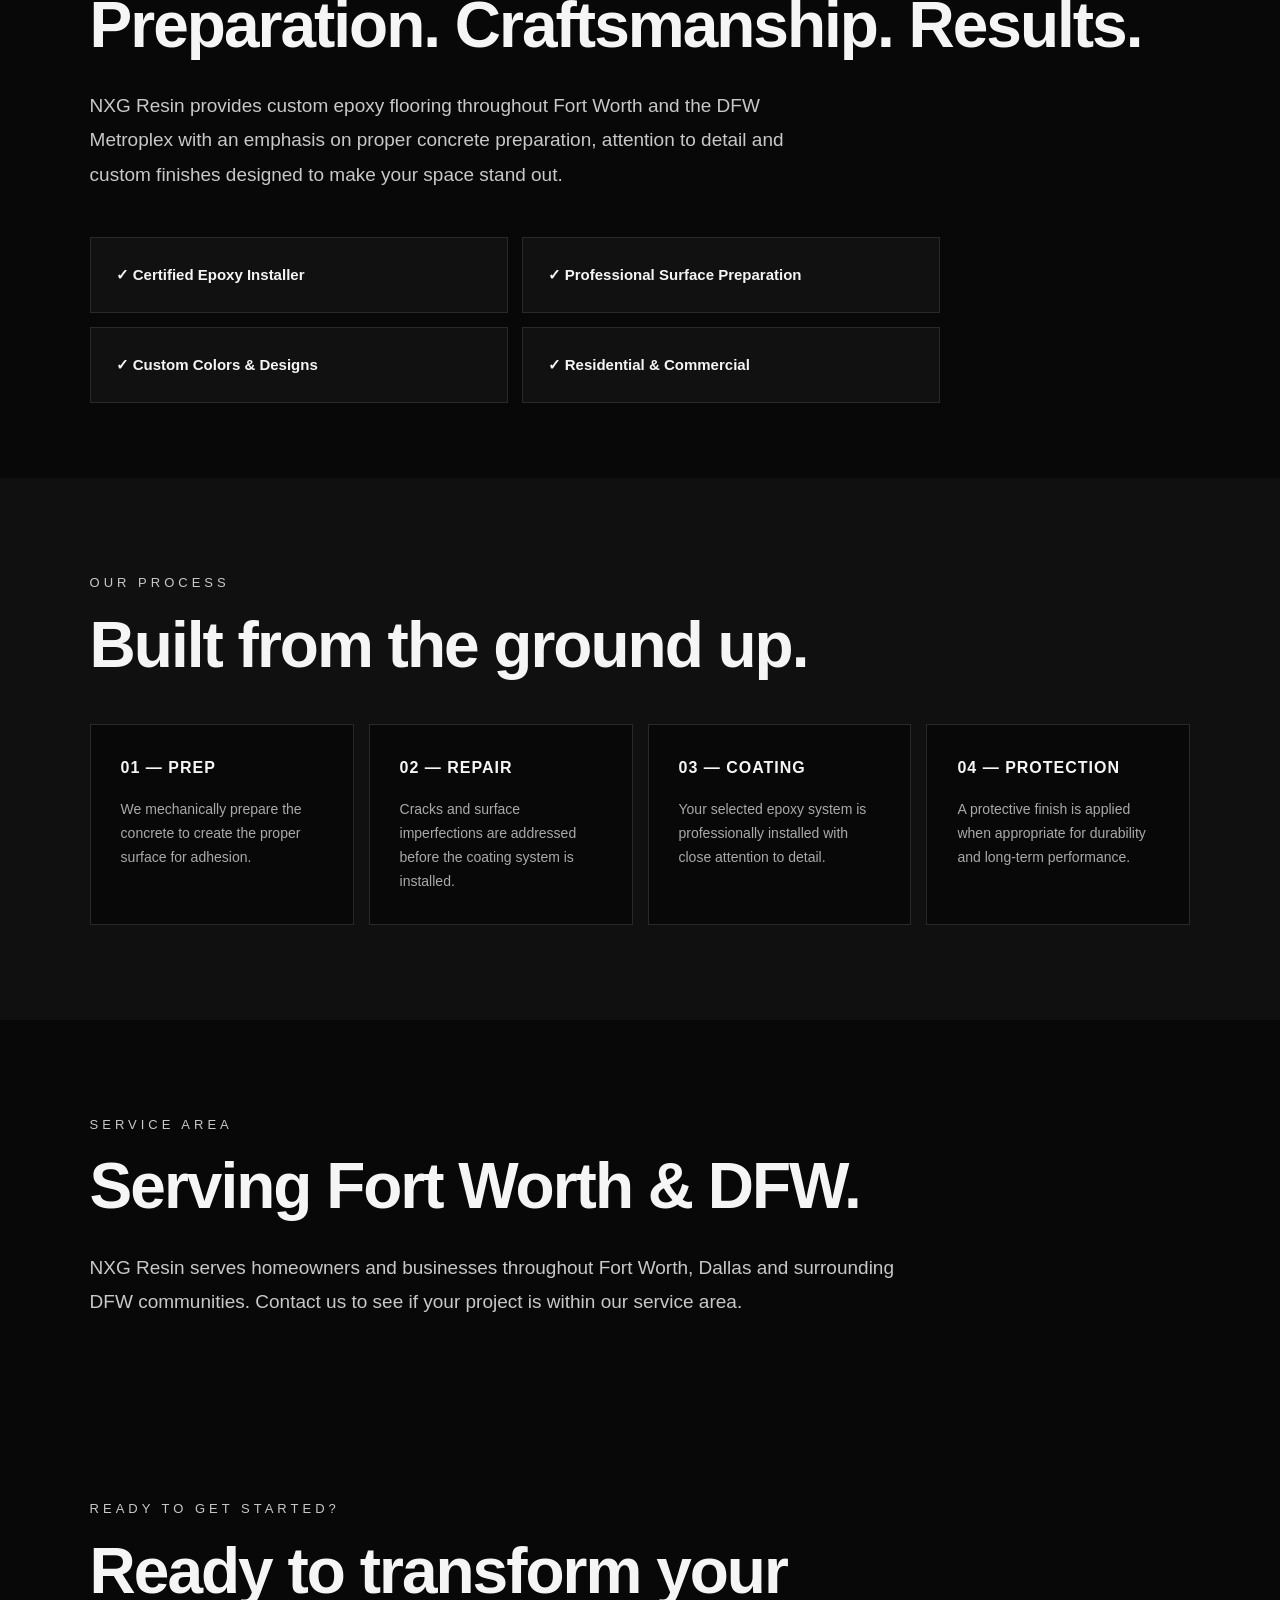
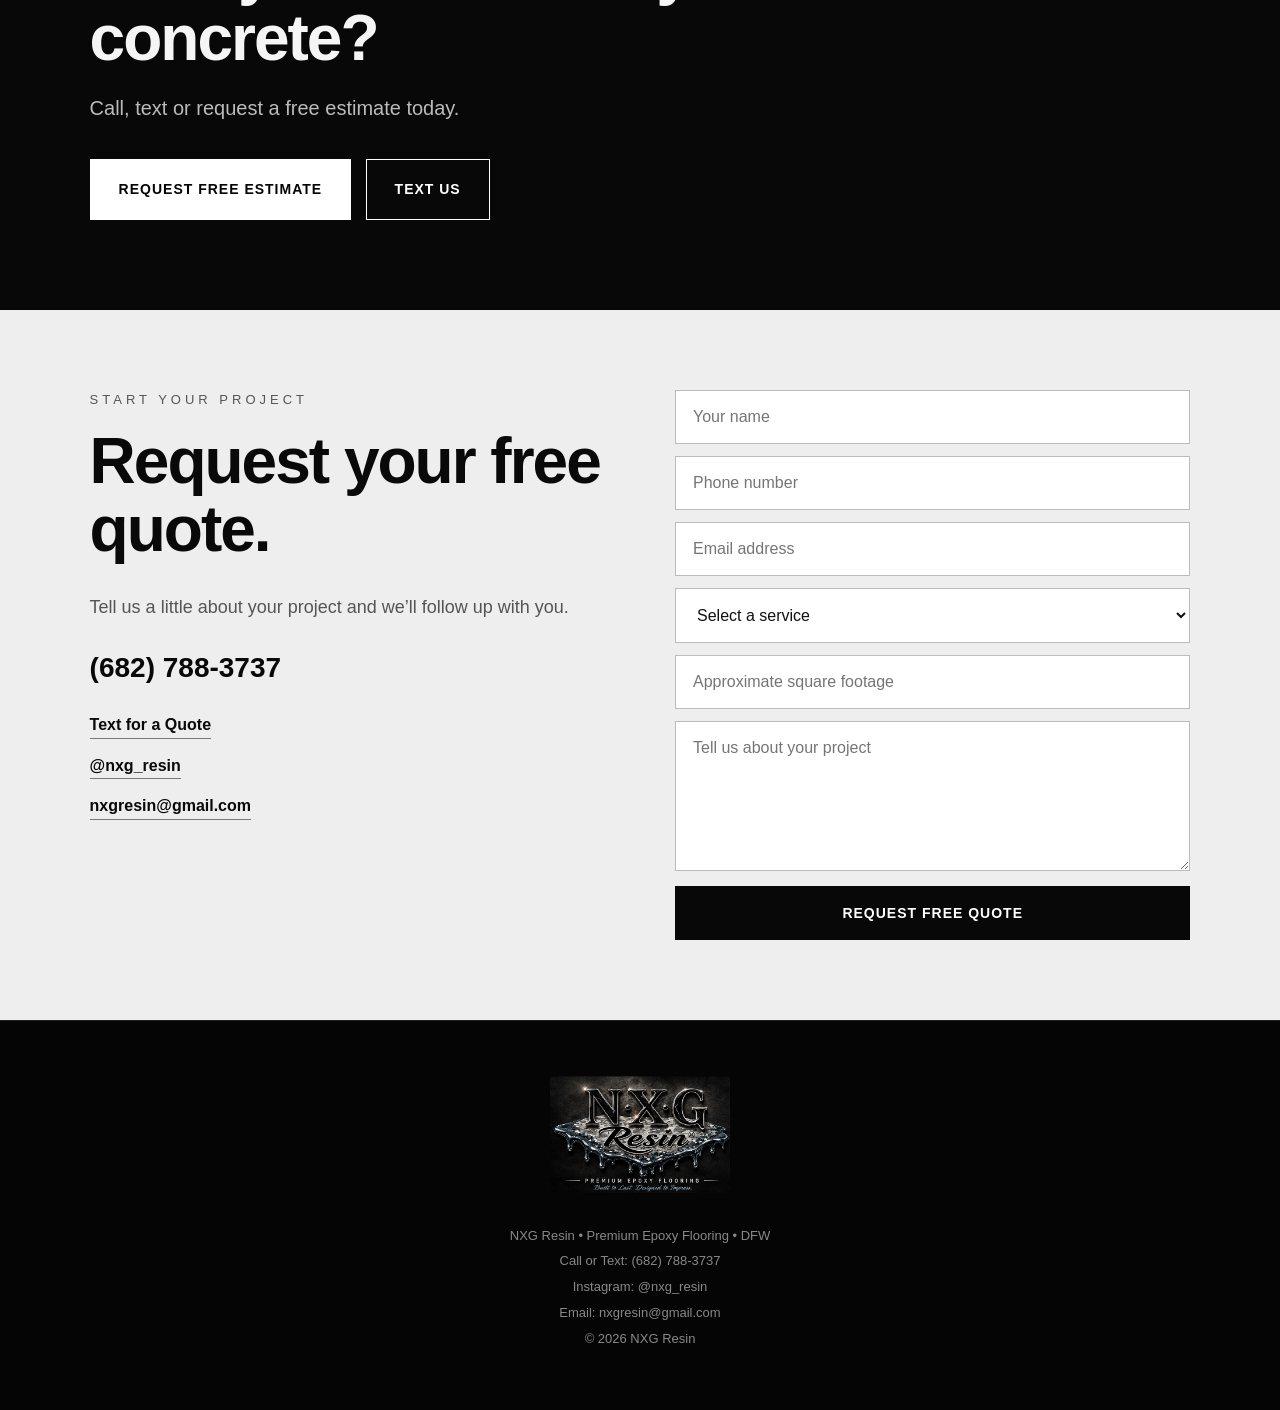
==== commit 80cd59e2: "Update index.html" ====
--- a/index.html
+++ b/index.html
@@ -5,13 +5,13 @@
   <meta name="viewport" content="width=device-width,initial-scale=1">
   <meta name="description" content="NXG Resin provides premium epoxy flooring in Fort Worth and across DFW for garages, homes and commercial spaces.">
   <title>NXG Resin | Premium Epoxy Flooring DFW</title>
-  <link rel="stylesheet" href="style.css?v=2">
+  <link rel="stylesheet" href="style.css?v=4">
 </head>
 
 <body>
 
 <header>
-  <img src="images/6175E16E-FF8A-4EEB-908D-B06A46AC34EA.png" alt="NXG Resin Premium Epoxy Flooring">
+  <img src="images/IMG_4352.png" alt="NXG Resin Premium Epoxy Flooring">
   <nav>
     <a href="#services">Services</a>
     <a href="#work">Our Work</a>
--- a/style.css
+++ b/style.css
@@ -377,7 +377,7 @@
     padding: 80px 7%;
     background:
       linear-gradient(rgba(0,0,0,.55), rgba(0,0,0,.82)),
-      url("images/metallic.jpeg") center/cover no-repeat;
+      url("images/IMG_1105.jpeg") center 90%/cover no-repeat;
   }
 
   .hero p {
@@ -905,7 +905,9 @@
 }
 
 .project-photo.featured img{
-  height:560px;
+    height:560px;
+    object-position:center 70%;
+}
 }
 
 @media(max-width:700px){
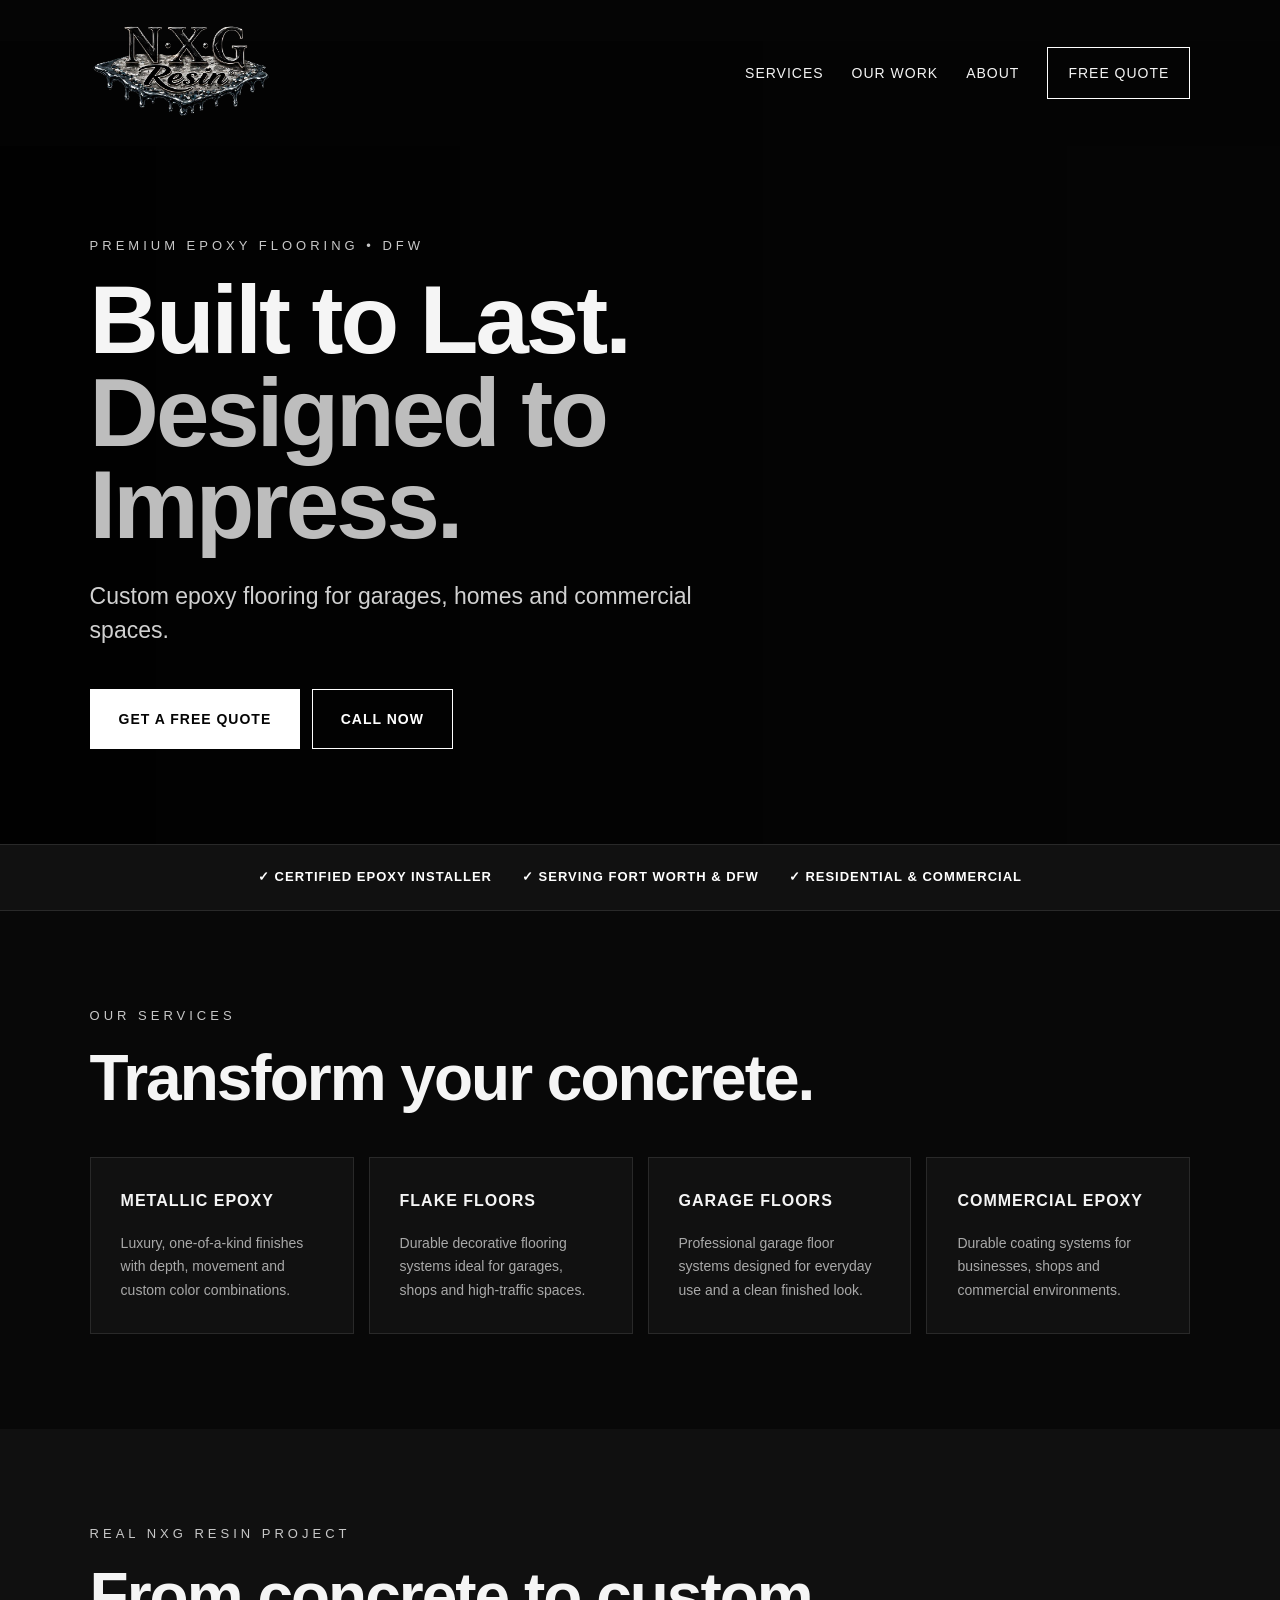
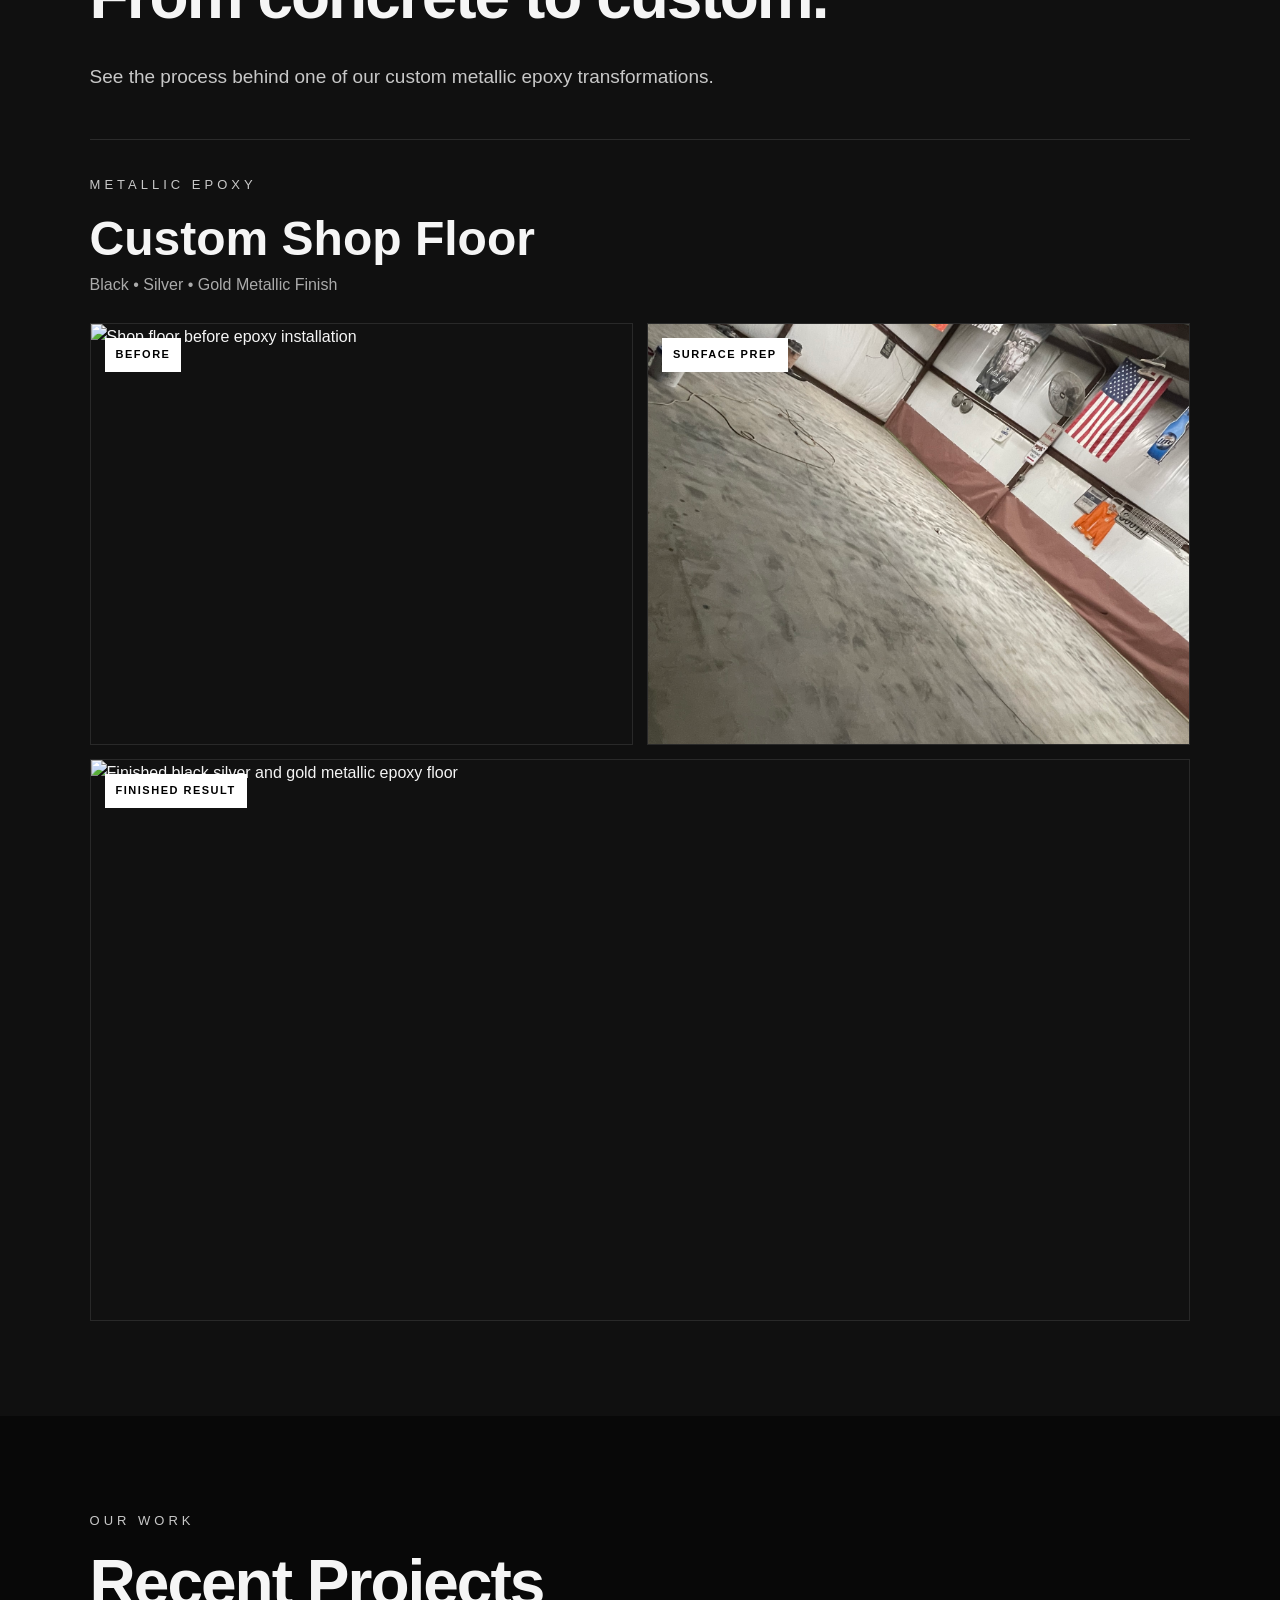
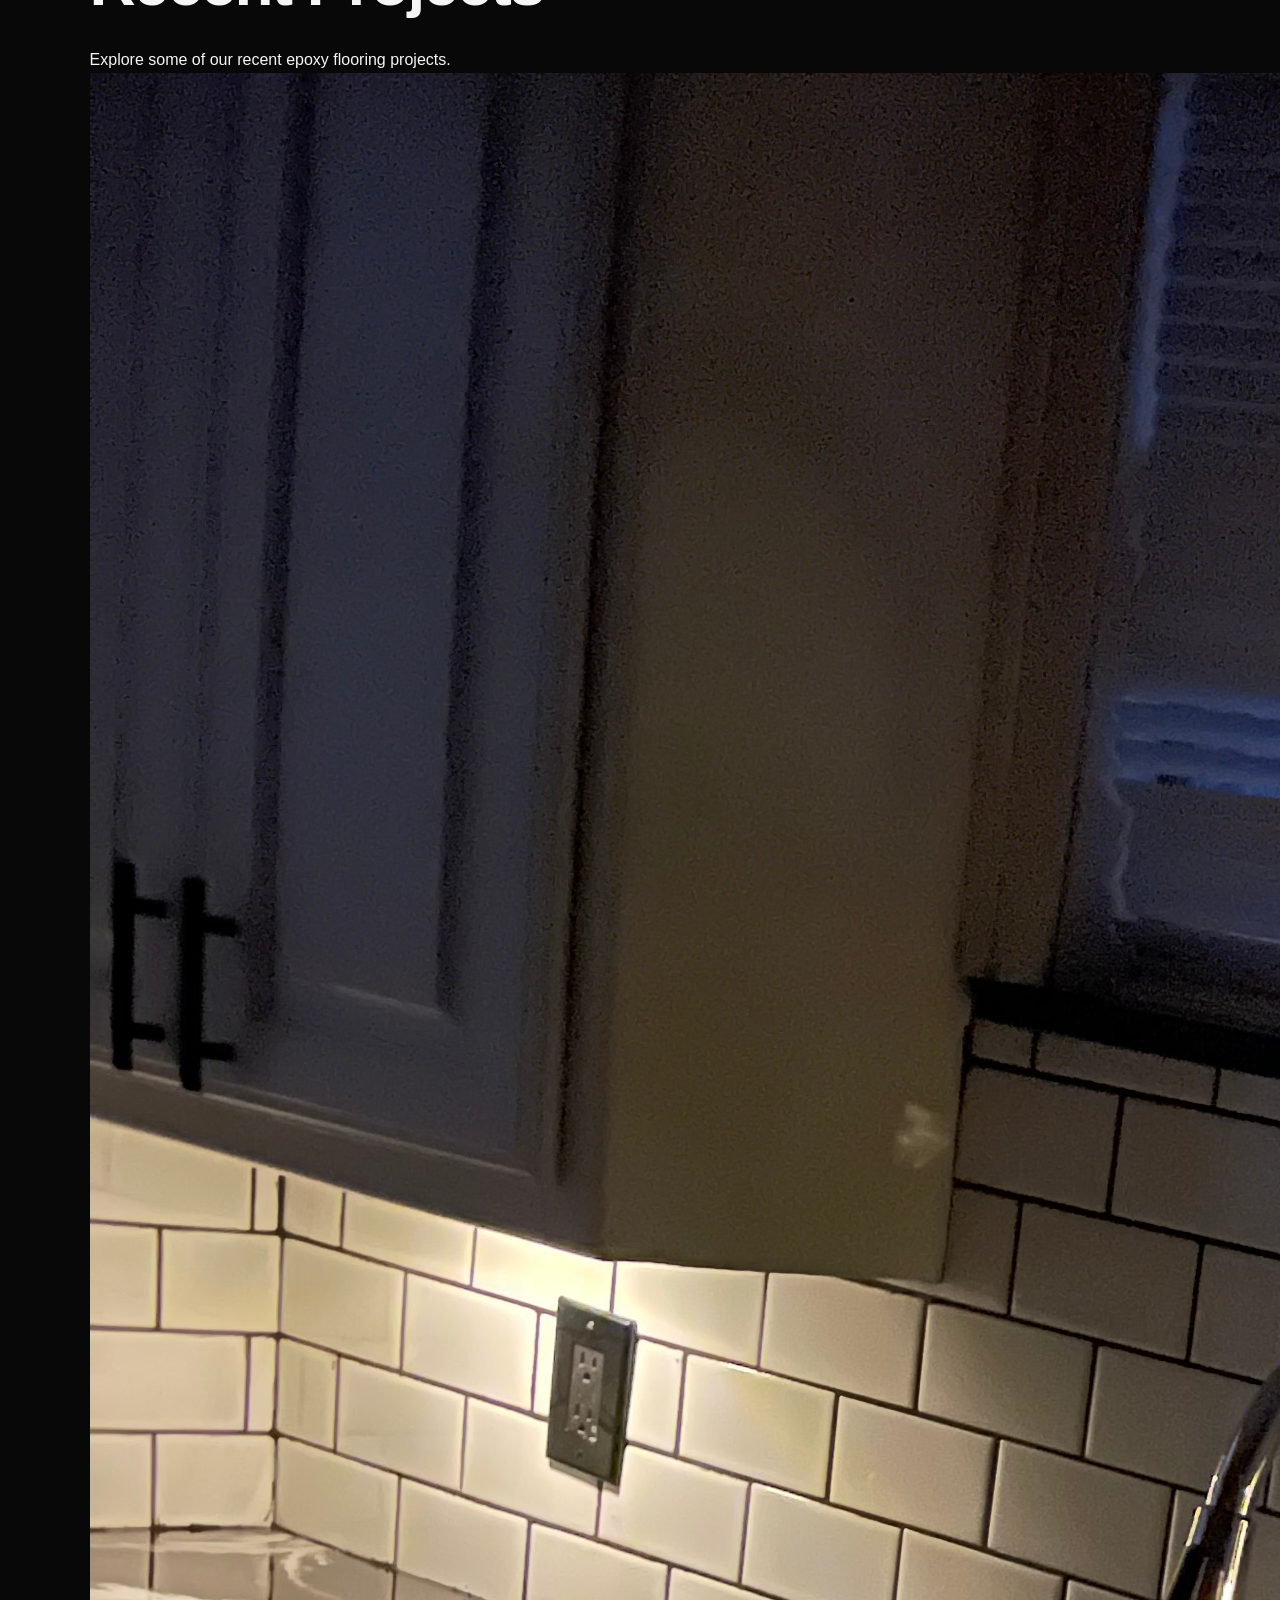
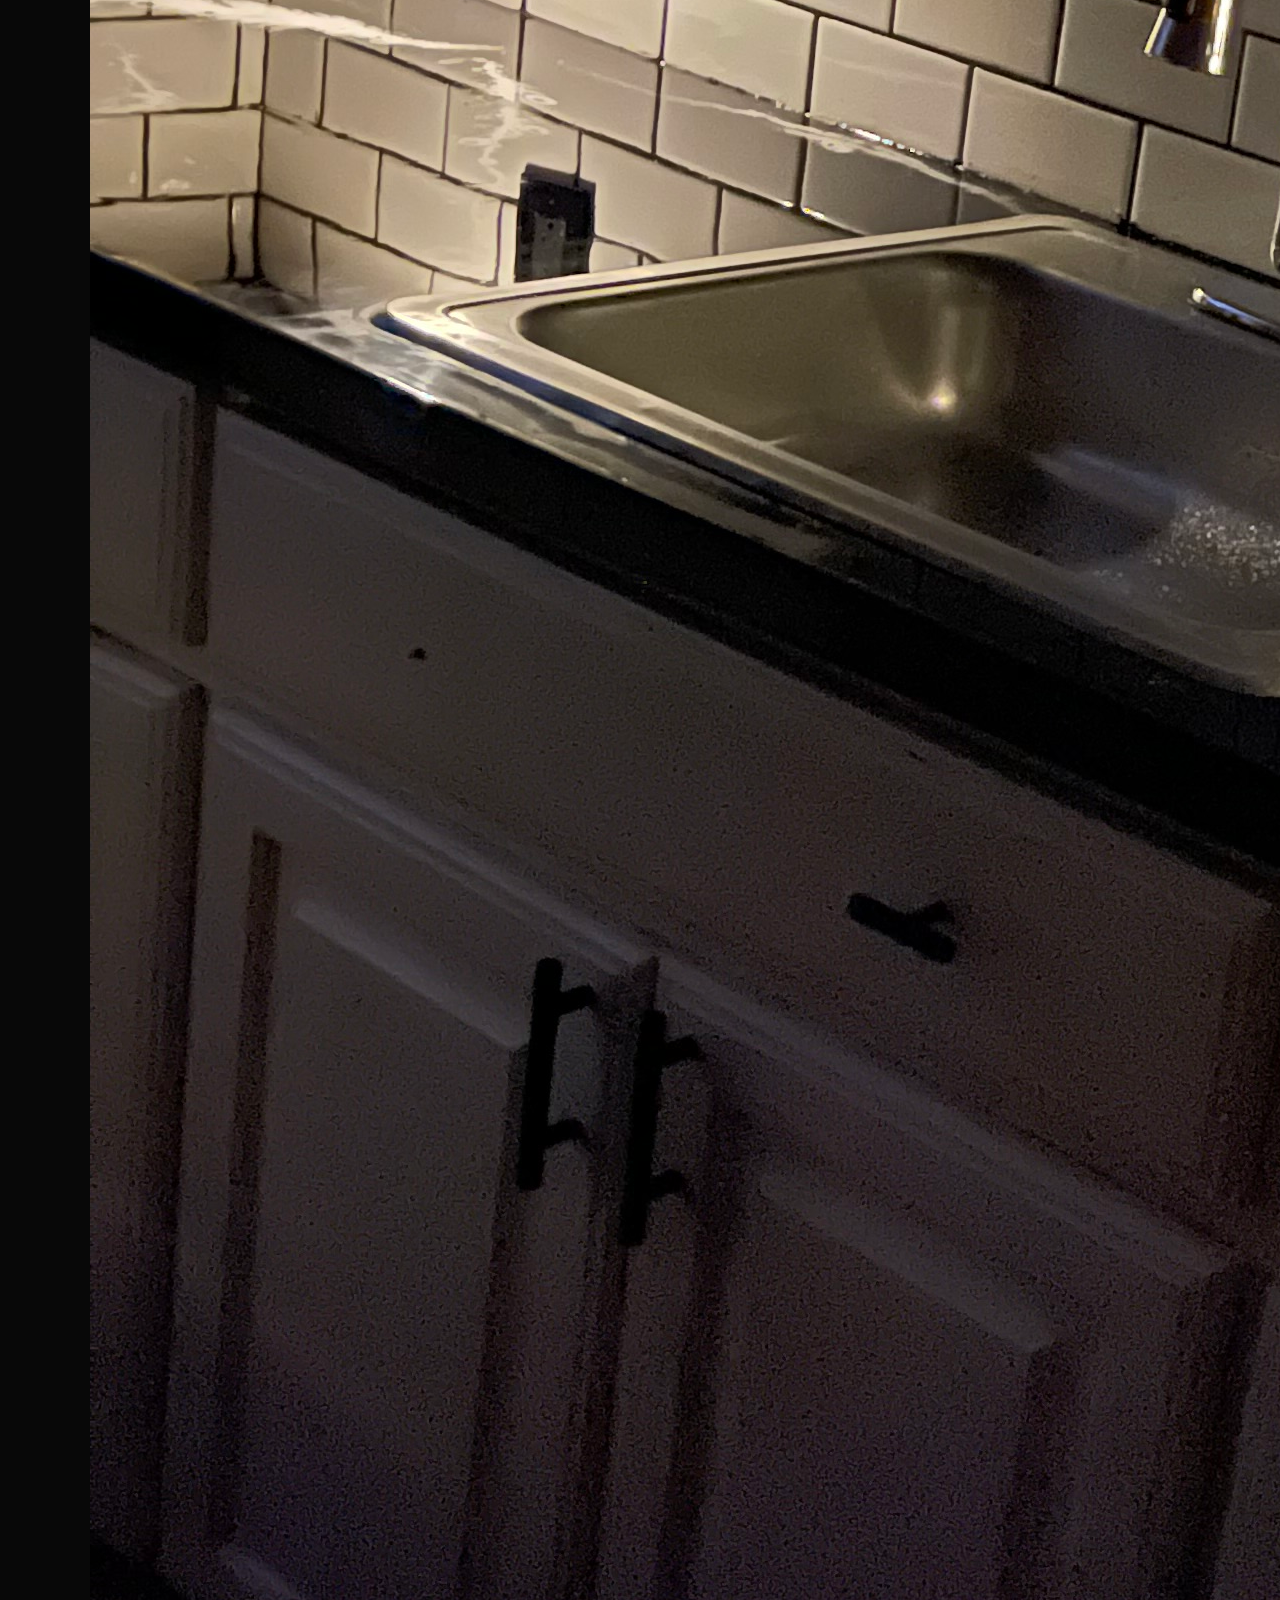
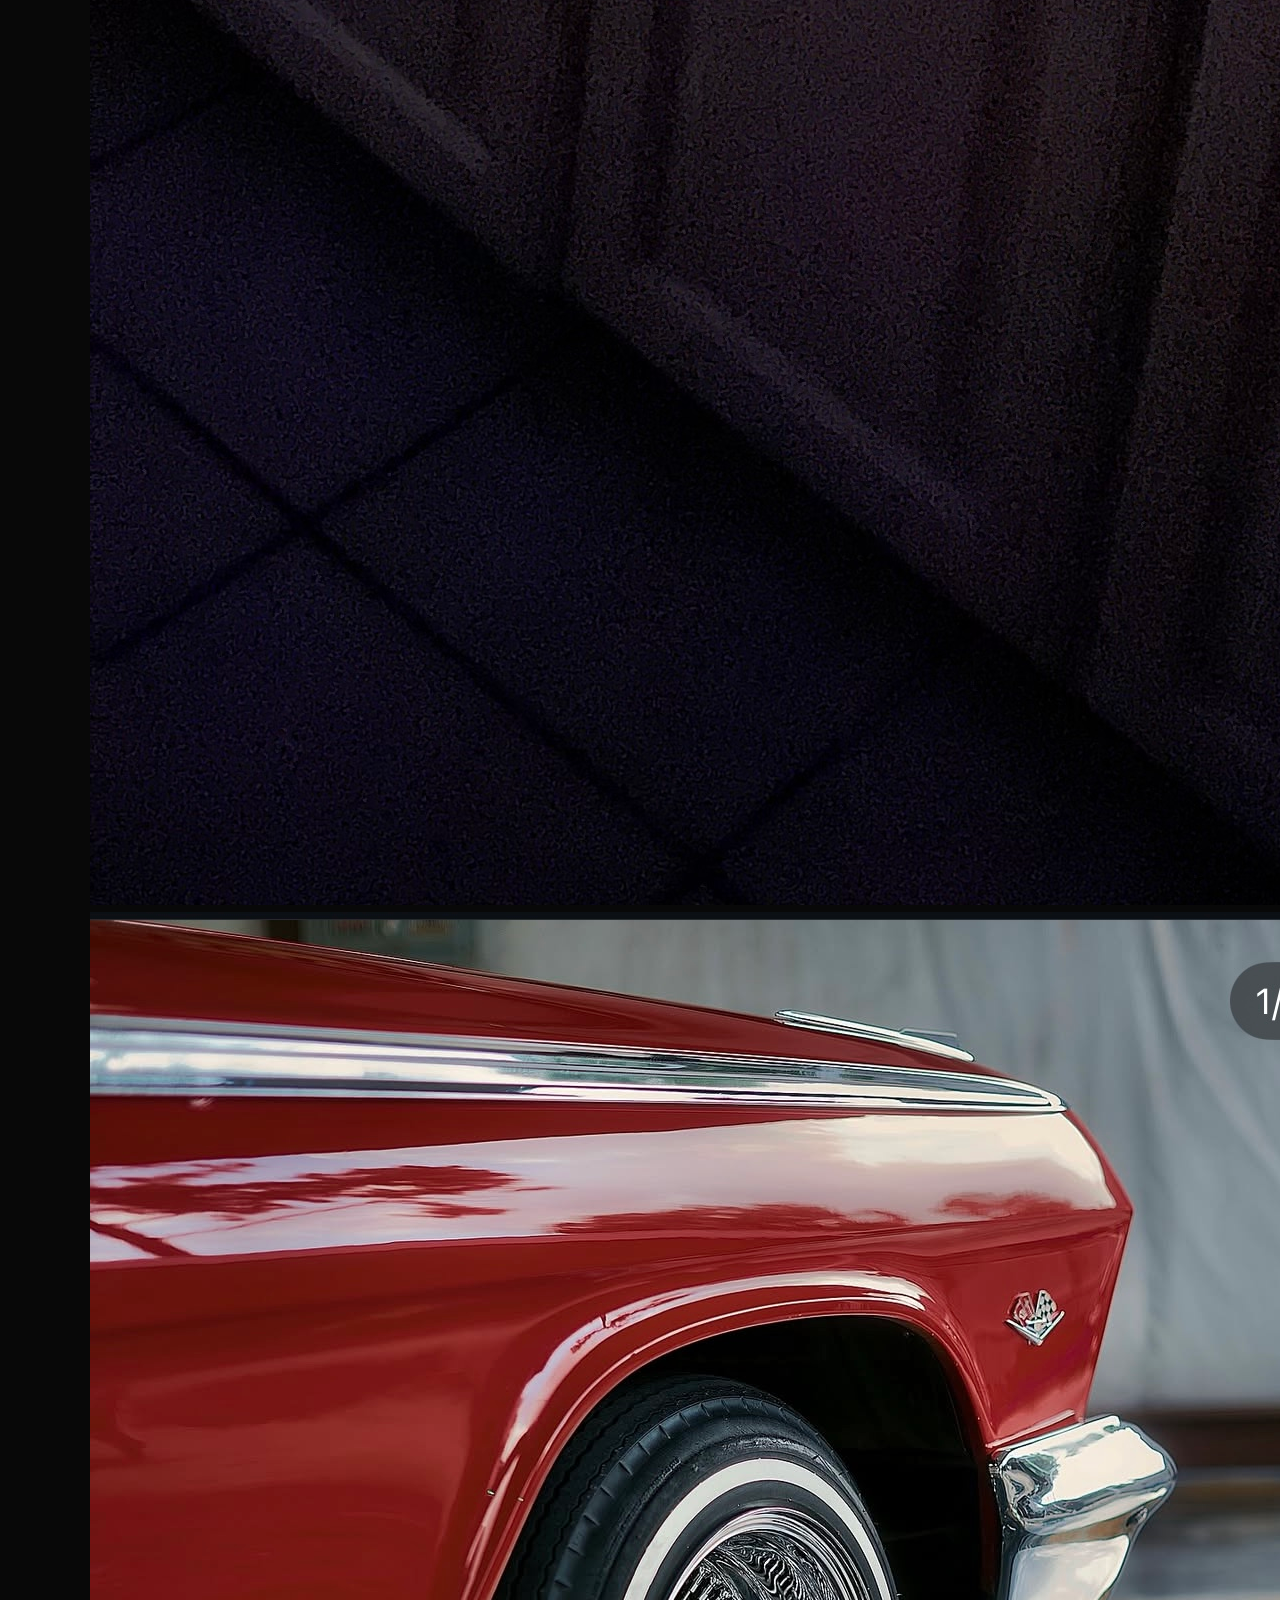
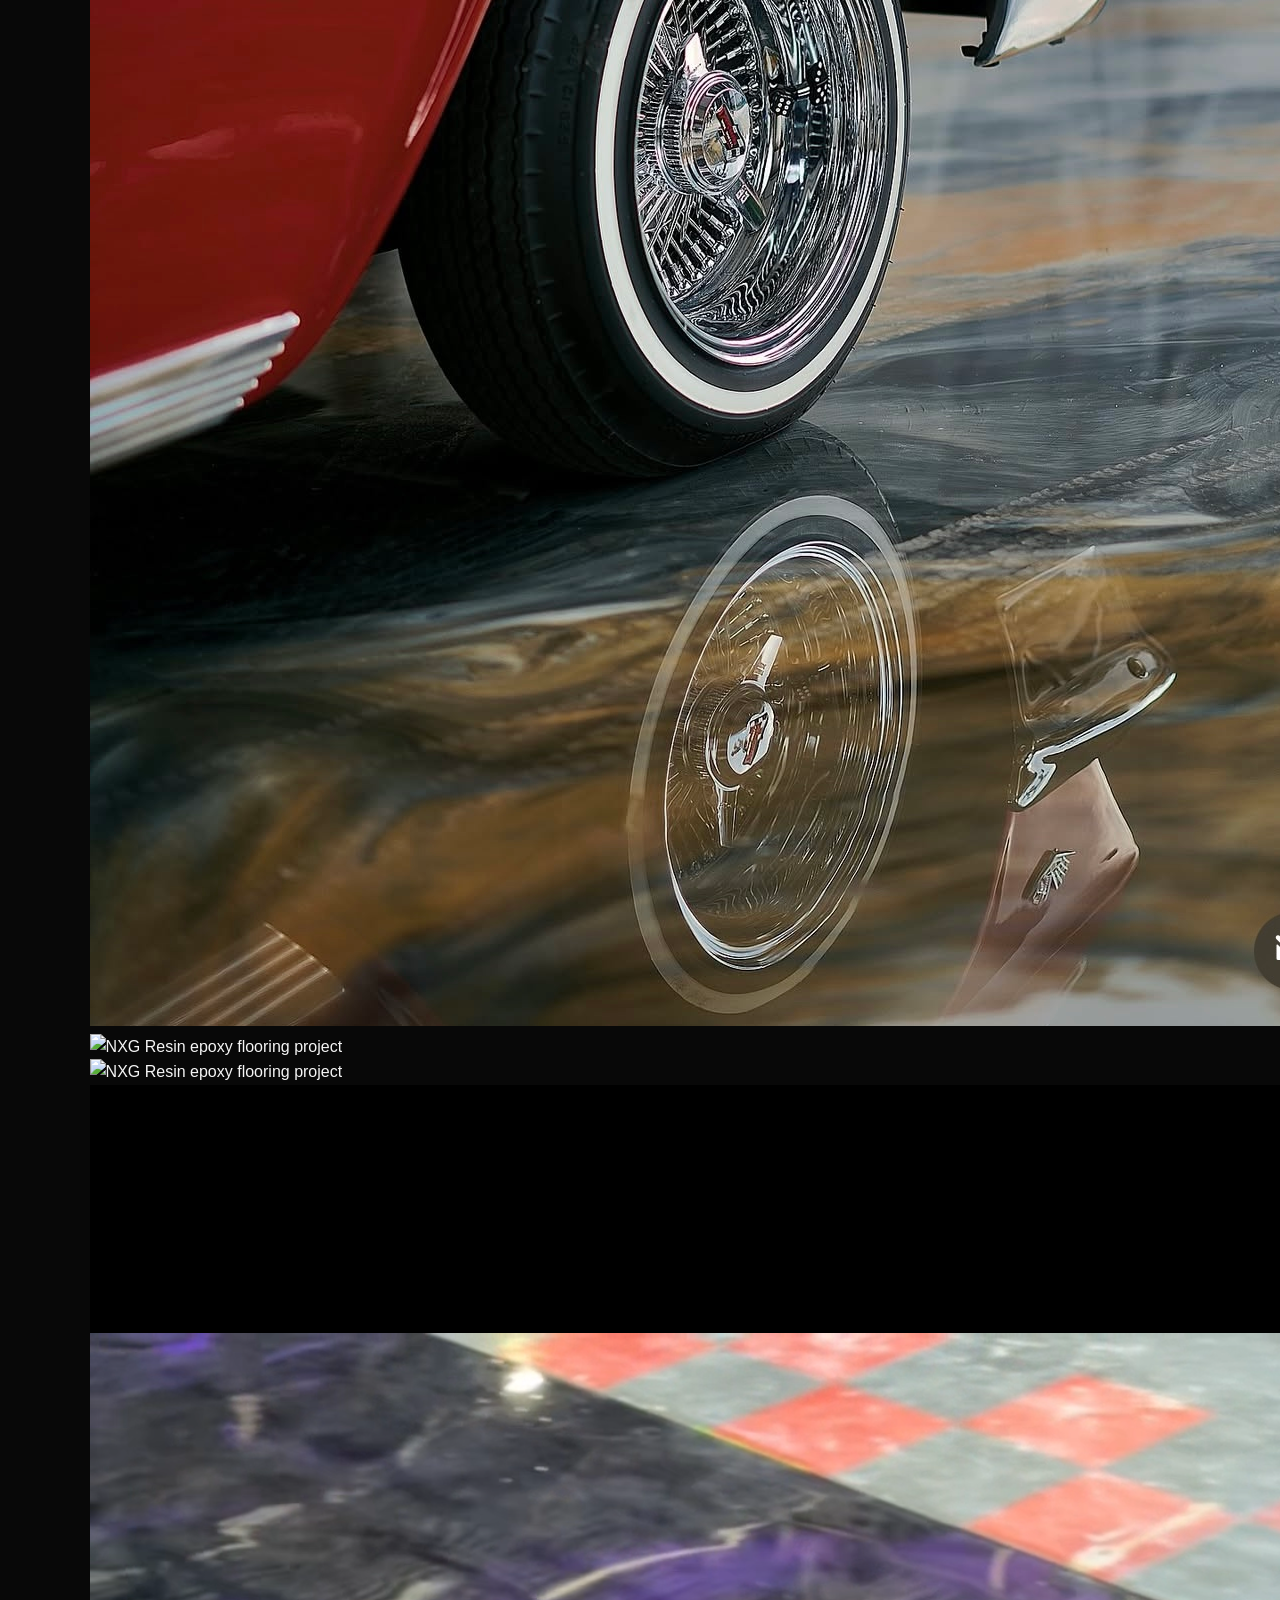
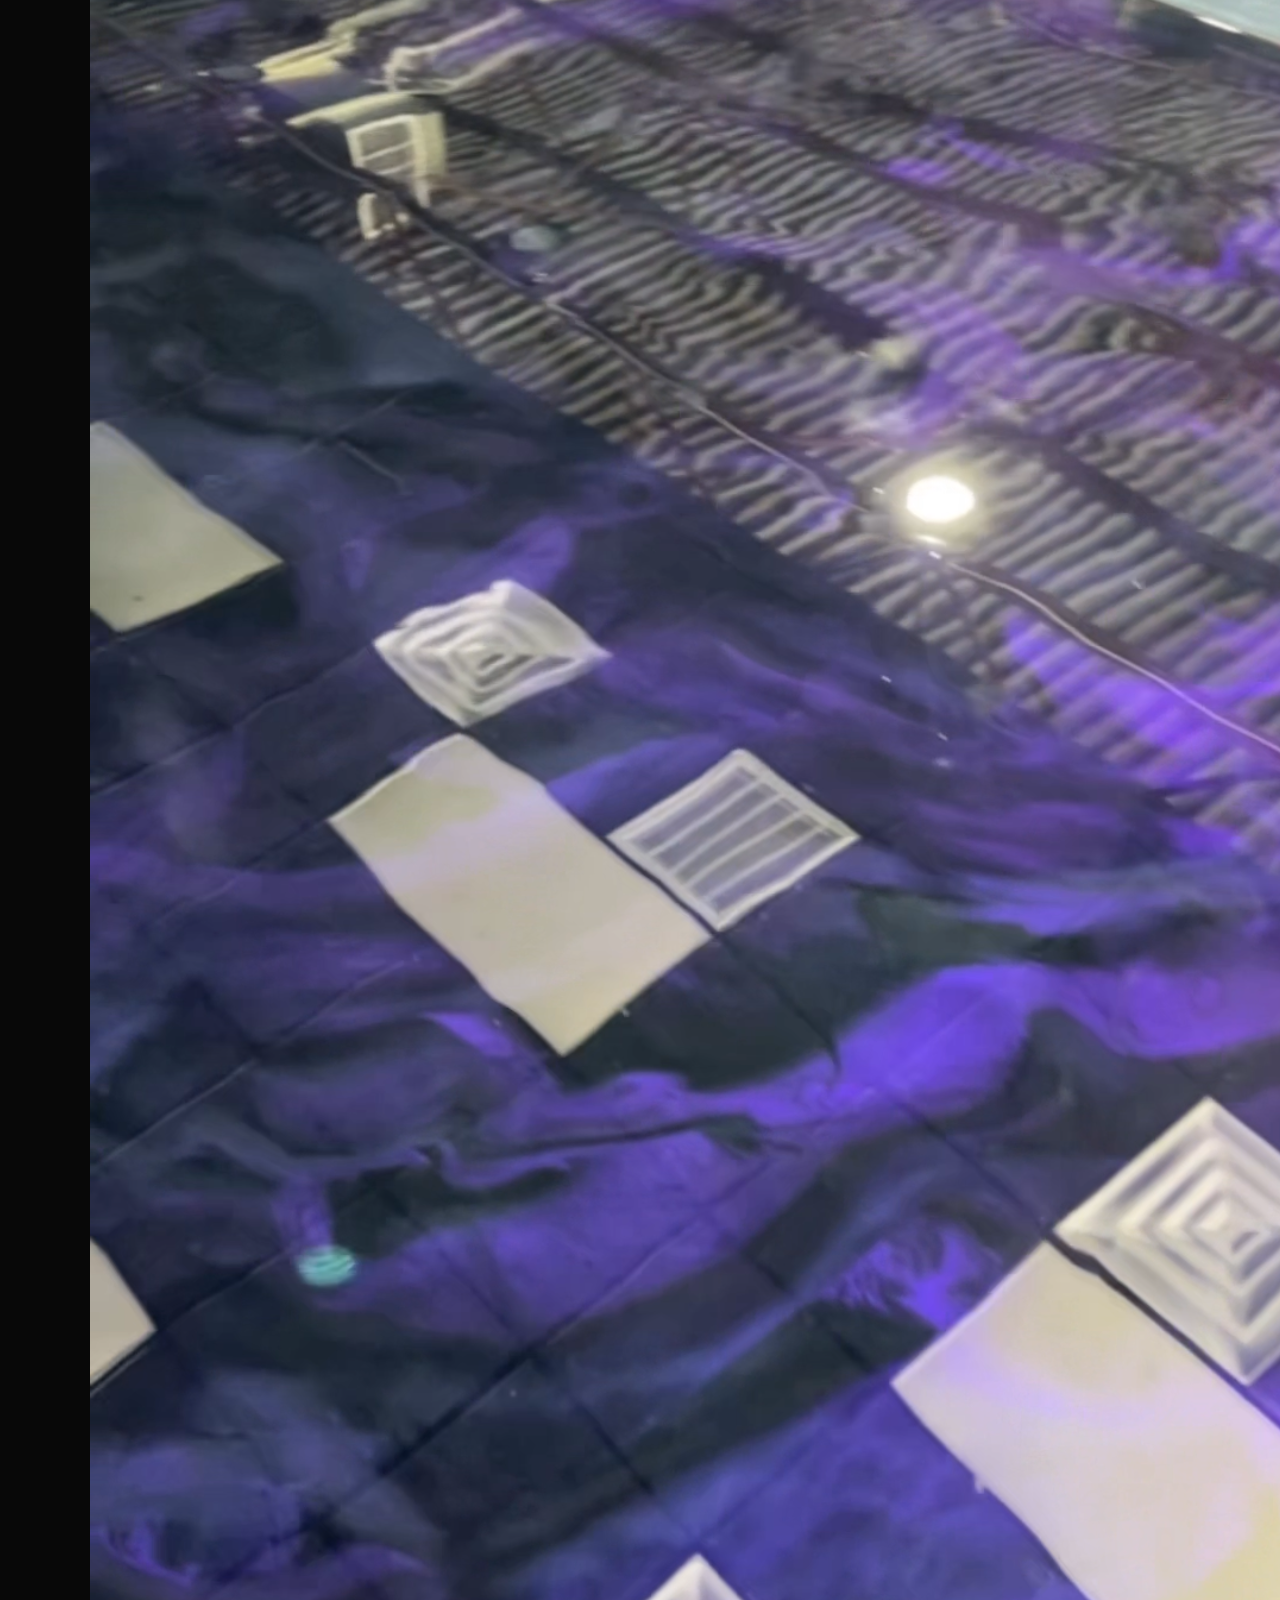
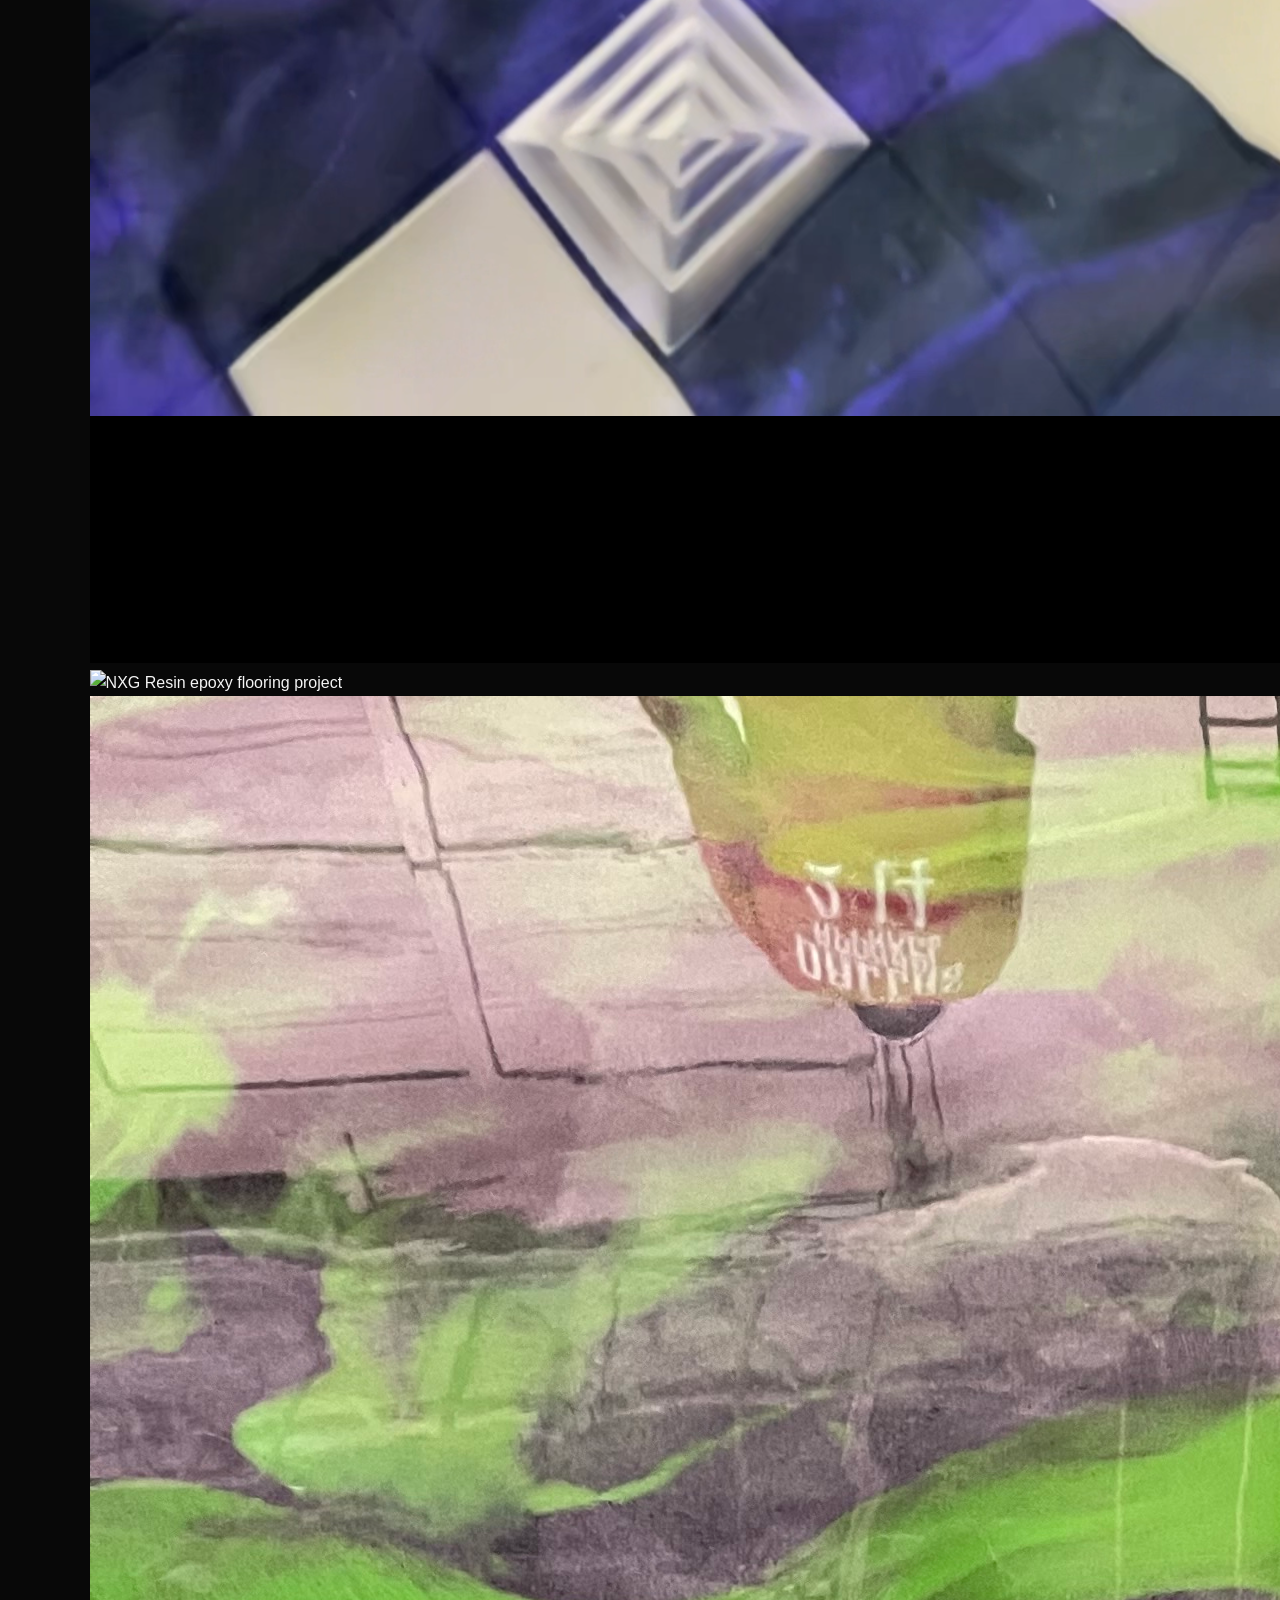
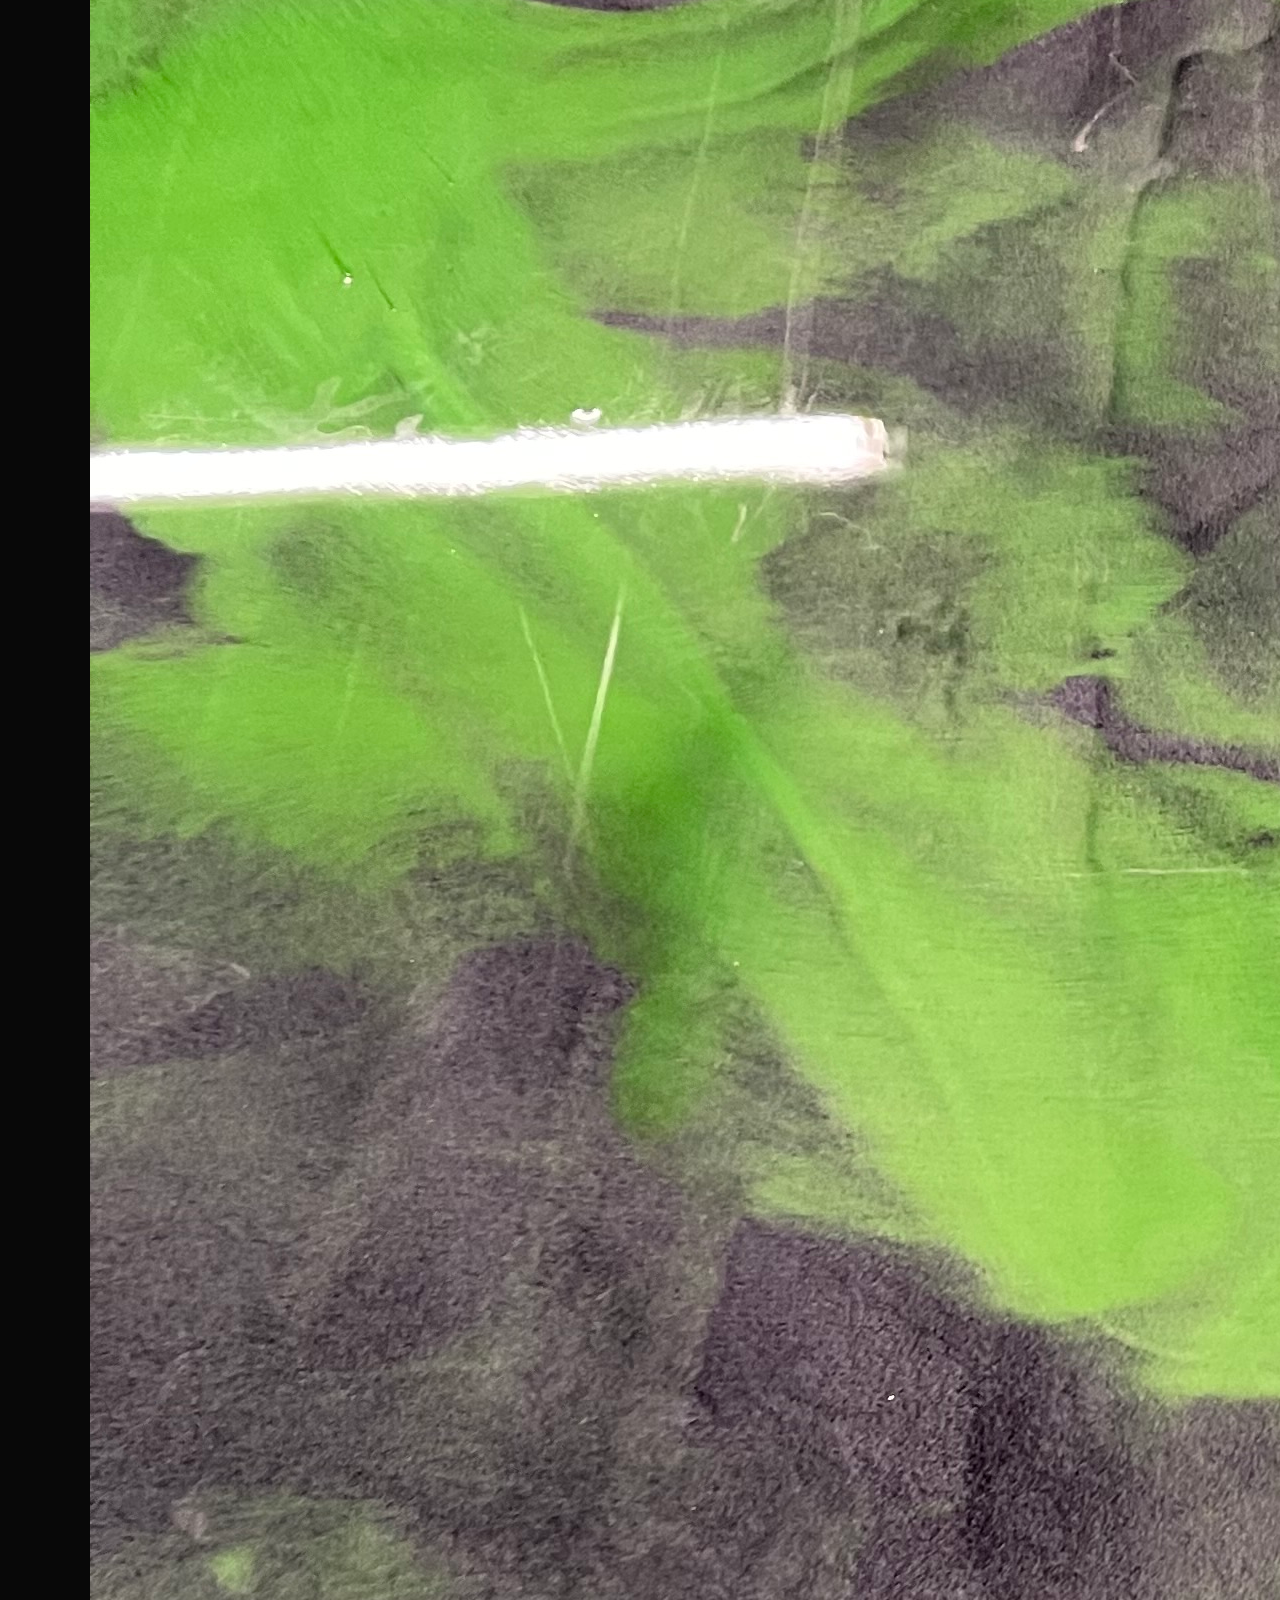
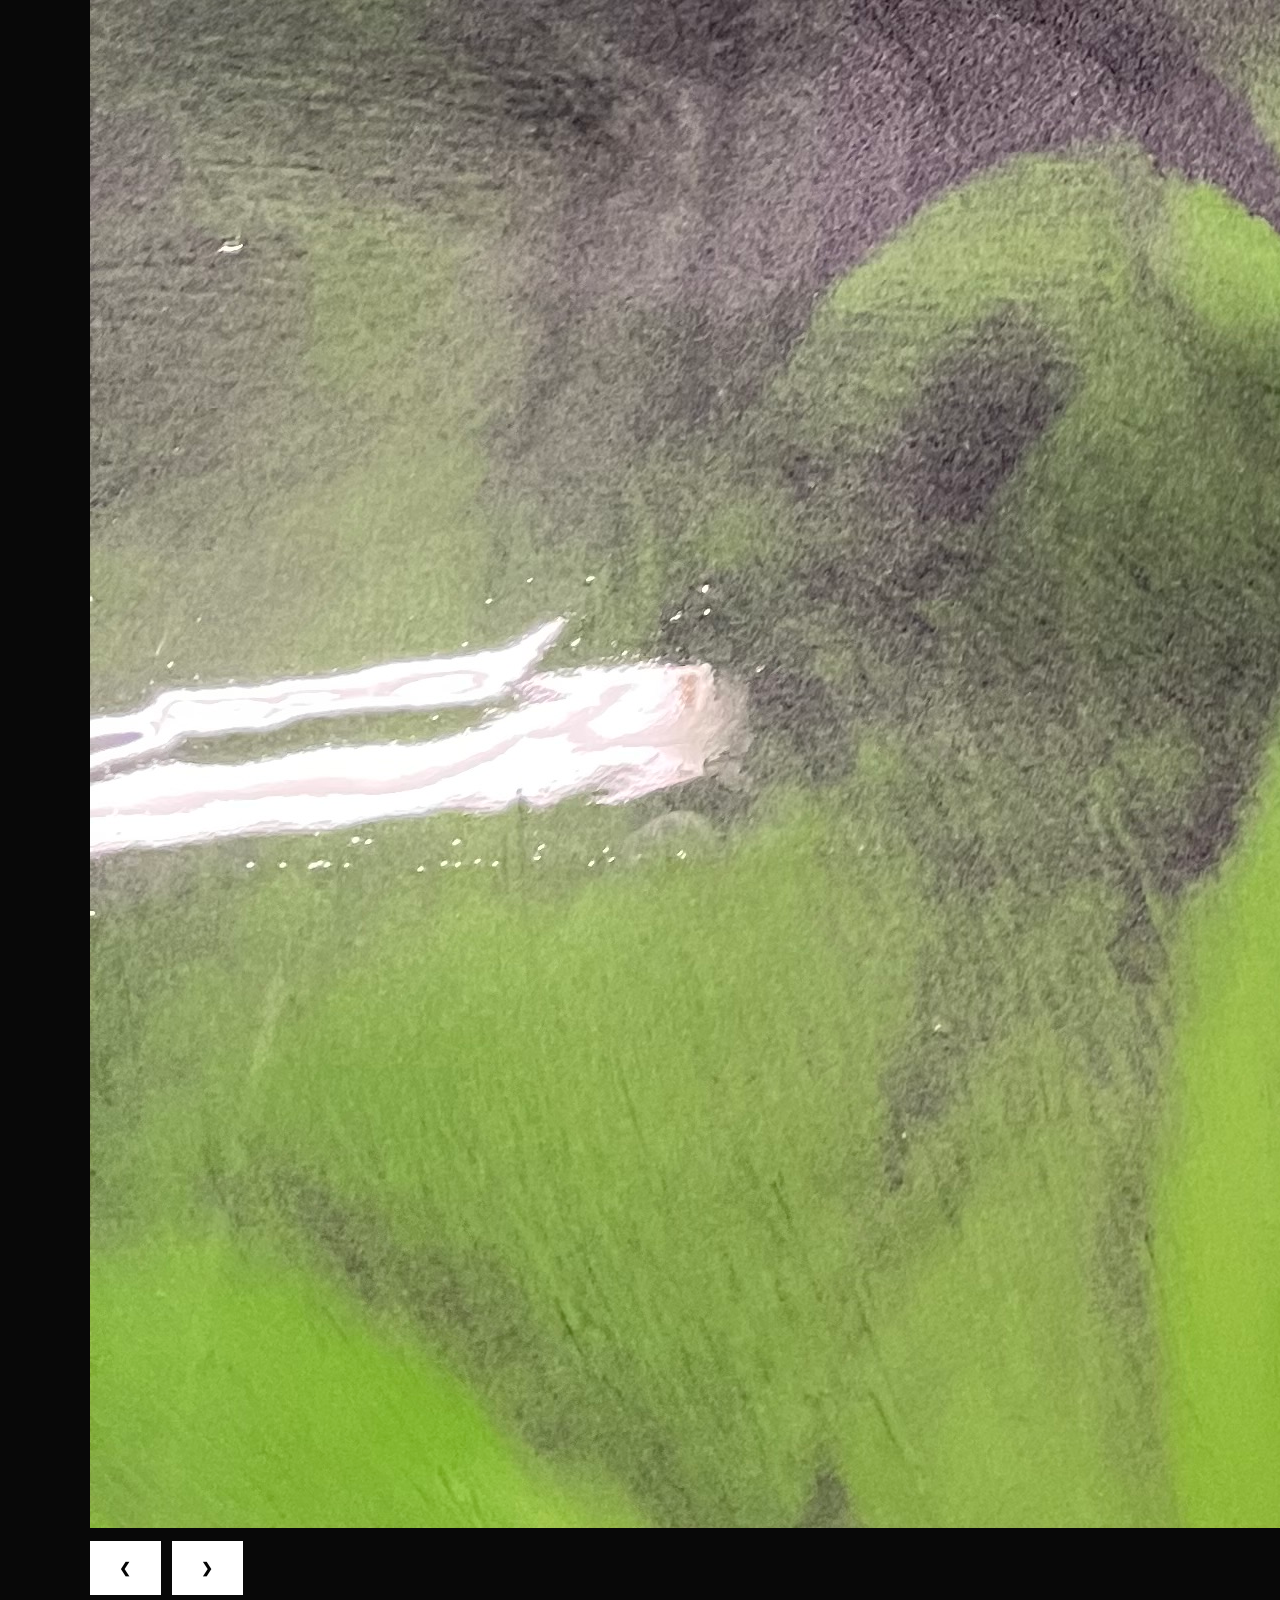
==== commit fd9d829c: "Update index.html" ====
--- a/index.html
+++ b/index.html
@@ -100,6 +100,61 @@
 </div>
   </div>
 </section>
+  <!-- OUR WORK SLIDESHOW -->
+<section class="work-showcase">
+
+  <div class="work-showcase-heading">
+    <small>OUR WORK</small>
+    <h2>Recent Projects</h2>
+    <p>Explore some of our recent epoxy flooring projects.</p>
+  </div>
+
+  <div class="work-slider">
+
+    <div class="work-slide active">
+      <img src="images/IMG_0802.jpeg" alt="NXG Resin epoxy flooring project">
+    </div>
+
+    <div class="work-slide">
+      <img src="images/IMG_1077.jpeg" alt="NXG Resin epoxy flooring project">
+    </div>
+
+    <div class="work-slide">
+      <img src="images/IMG_1102.jpeg" alt="NXG Resin epoxy flooring project">
+    </div>
+
+    <div class="work-slide">
+      <img src="images/IMG_4286.png" alt="NXG Resin epoxy flooring project">
+    </div>
+
+    <div class="work-slide">
+      <img src="images/IMG_4290.png" alt="NXG Resin epoxy flooring project">
+    </div>
+
+    <div class="work-slide">
+      <img src="images/IMG_9102.jpeg" alt="NXG Resin epoxy flooring project">
+    </div>
+
+    <div class="work-slide">
+      <img src="images/IMG_9179.jpeg" alt="NXG Resin epoxy flooring project">
+    </div>
+
+    <button class="slider-prev" type="button" aria-label="Previous project">&#10094;</button>
+    <button class="slider-next" type="button" aria-label="Next project">&#10095;</button>
+
+  </div>
+
+  <div class="slider-dots">
+    <button class="dot active" type="button" aria-label="Project 1"></button>
+    <button class="dot" type="button" aria-label="Project 2"></button>
+    <button class="dot" type="button" aria-label="Project 3"></button>
+    <button class="dot" type="button" aria-label="Project 4"></button>
+    <button class="dot" type="button" aria-label="Project 5"></button>
+    <button class="dot" type="button" aria-label="Project 6"></button>
+    <button class="dot" type="button" aria-label="Project 7"></button>
+  </div>
+
+</section>
 
 <section id="about">
   <small>WHY NXG RESIN</small>
--- a/style.css
+++ b/style.css
@@ -27,7 +27,7 @@
 header {
   min-height: 105px;
   padding: 14px 7%;
-  background: rgba(5,5,5,.97);
+  background: rgba(5,5,5,.75);
   display: flex;
   align-items: center;
   justify-content: space-between;
@@ -35,7 +35,7 @@
   position: sticky;
   top: 0;
   z-index: 1000;
-  border-bottom: 1px solid #262626;
+  border-bottom: none;
 }
 
 header img {
@@ -72,12 +72,14 @@
   min-height: 760px;
   display: flex;
   align-items: center;
-  padding: 90px 7%;
+  padding: 195px 7% 90px;
+  margin-top: -105px;
   position: relative;
- background:
-  linear-gradient(90deg, rgba(0,0,0,.88), rgba(0,0,0,.35)),
-  url("images/IMG_1105.jpeg") center bottom/cover no-repeat;
-}
+  background:
+    linear-gradient(90deg, rgba(0,0,0,.88), rgba(0,0,0,.35)),
+    url("images/IMG_1105.jpeg") center bottom/cover no-repeat;
+}
+
 
 .hero > div {
   max-width: 760px;
@@ -354,9 +356,11 @@
 @media (max-width: 800px) {
 
   header {
-    min-height: 90px;
-    padding: 10px 6%;
-  }
+    min-height: 75px;
+    padding: 5px 6%;
+    background: rgba(5,5,5,.75);
+}
+
 
   header img {
     width: 145px;
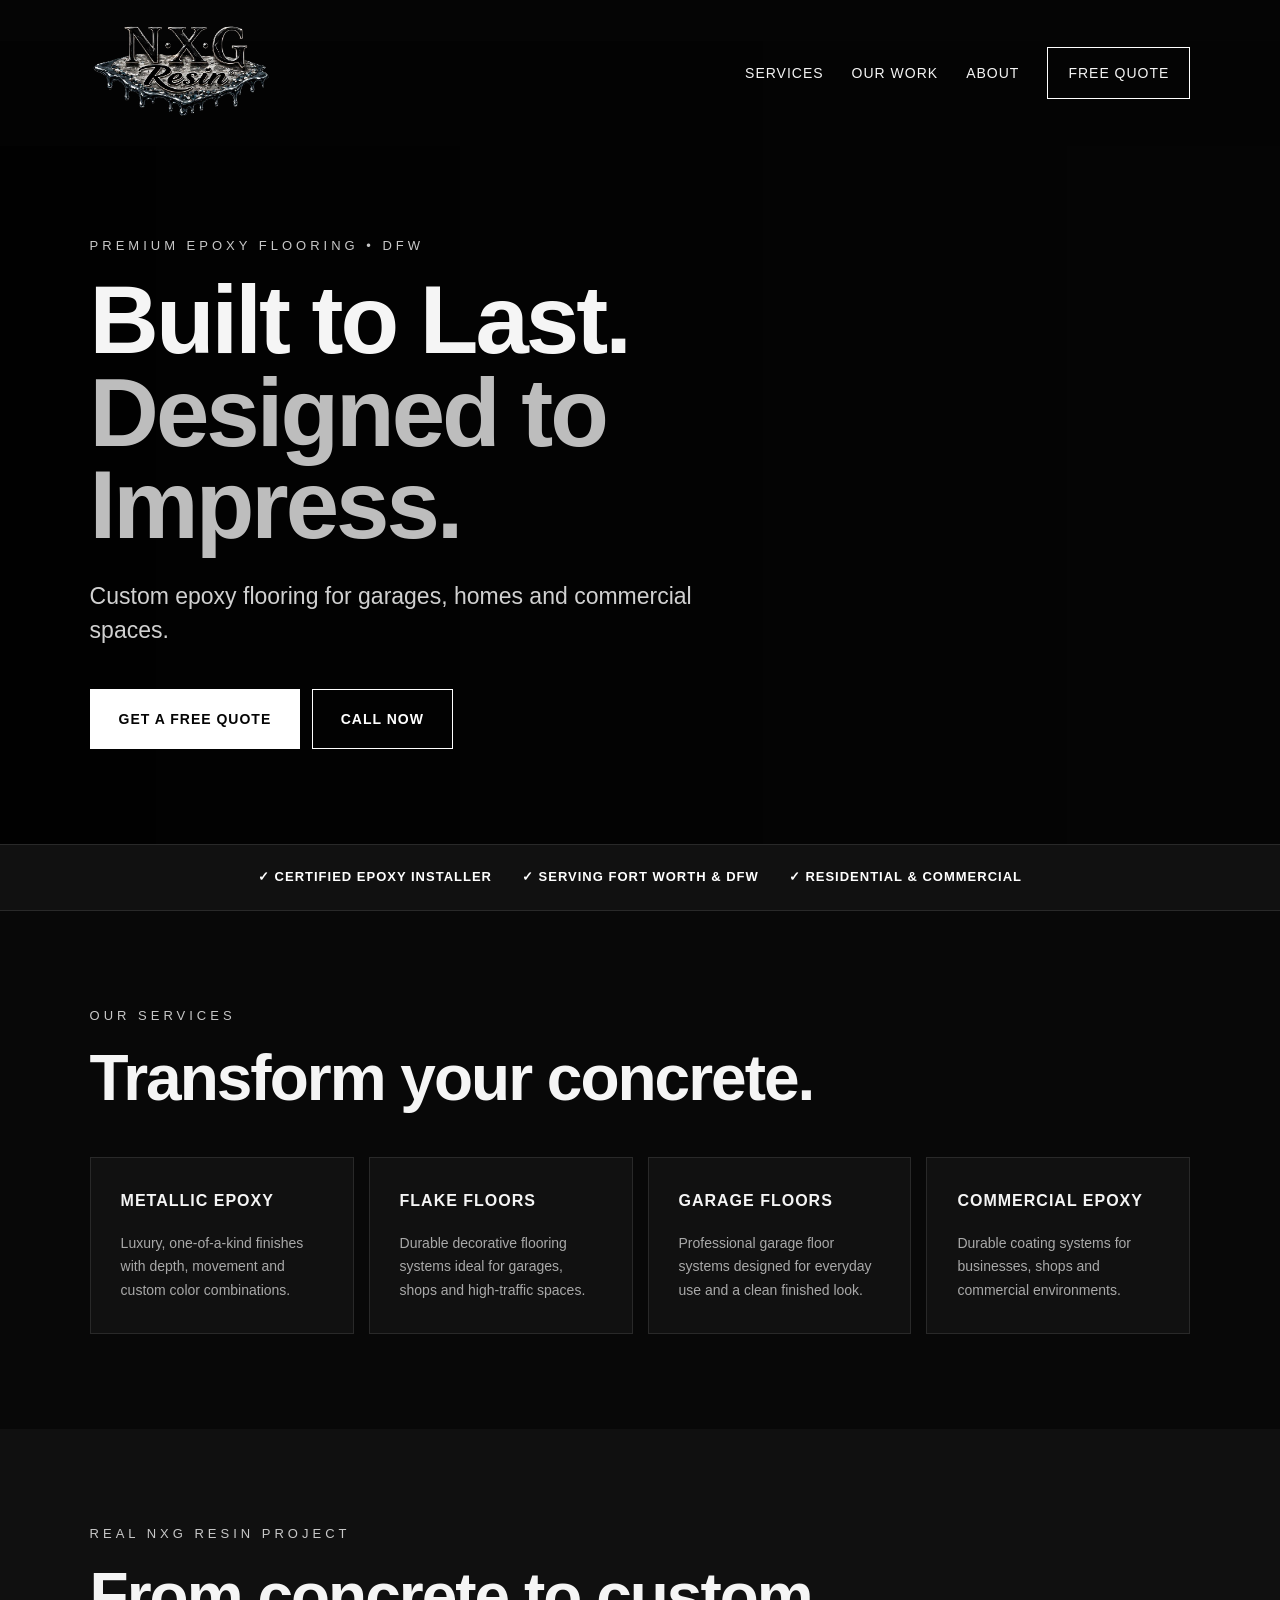
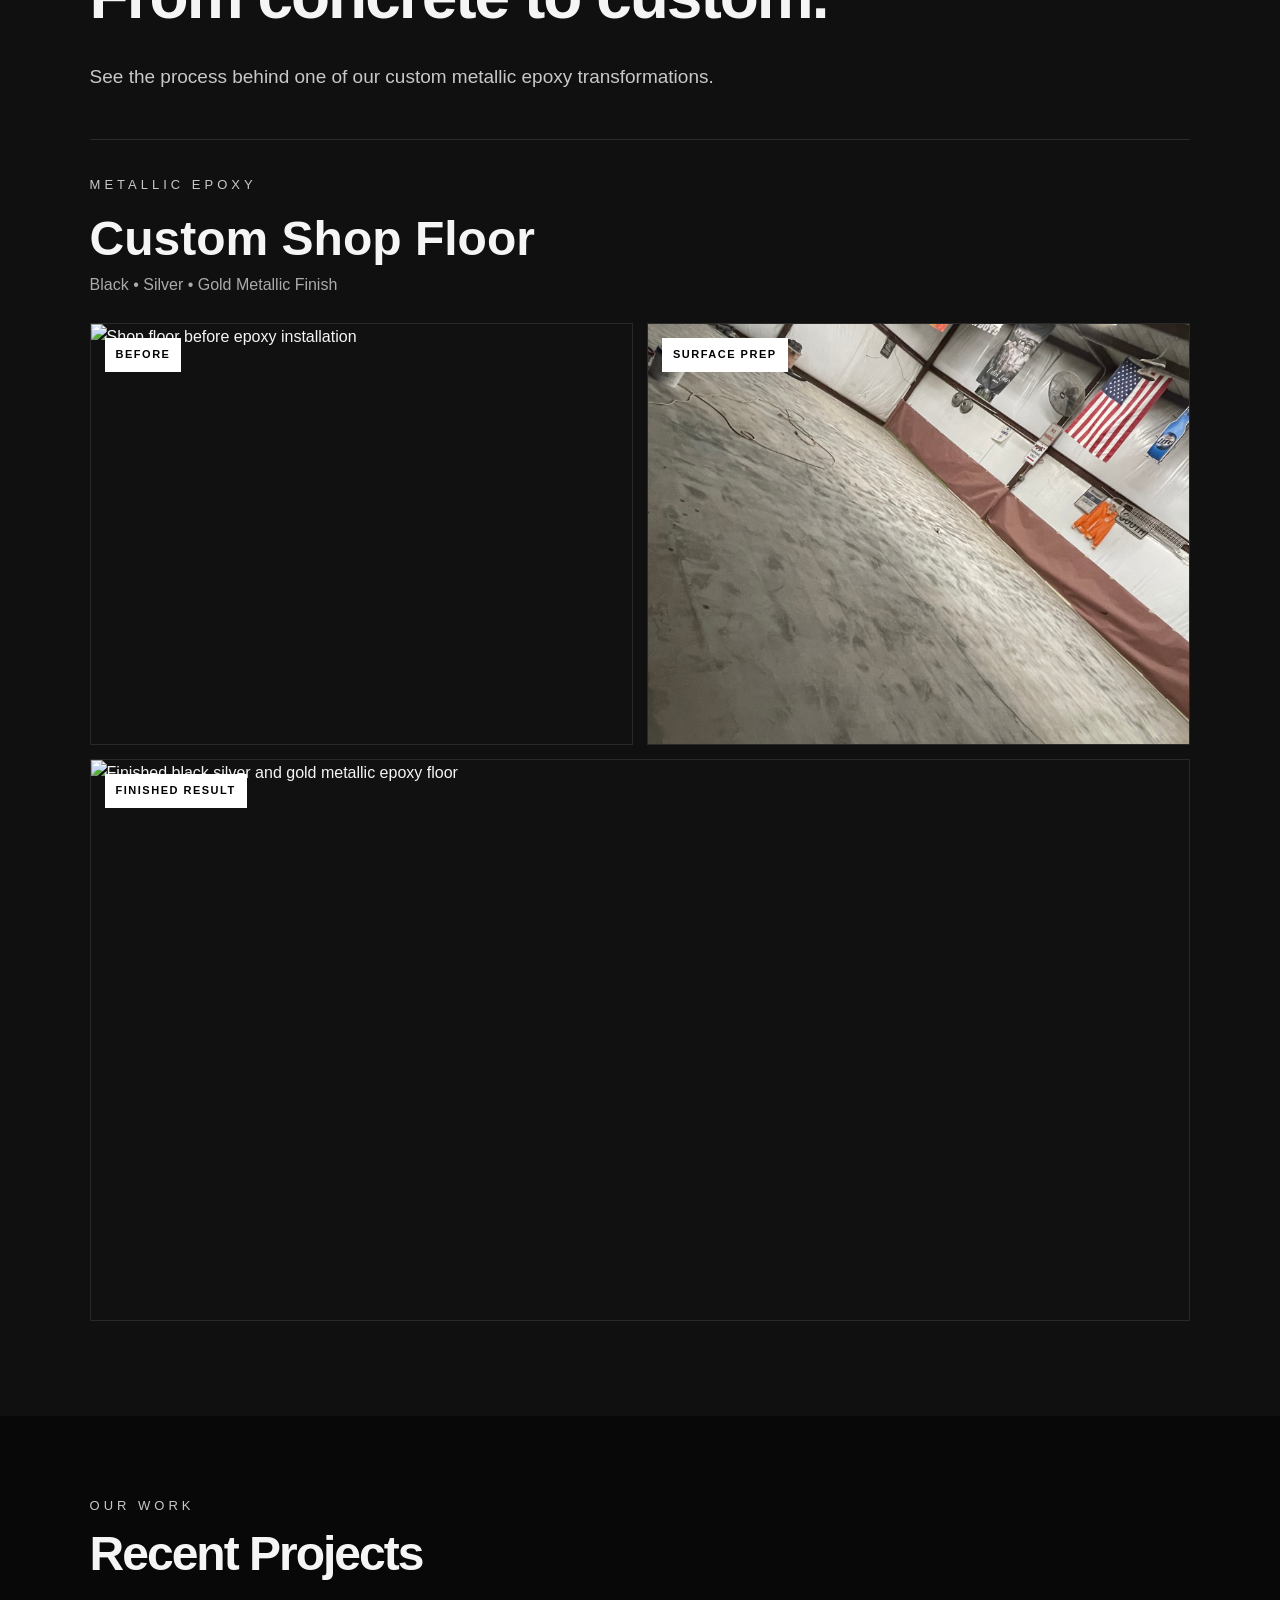
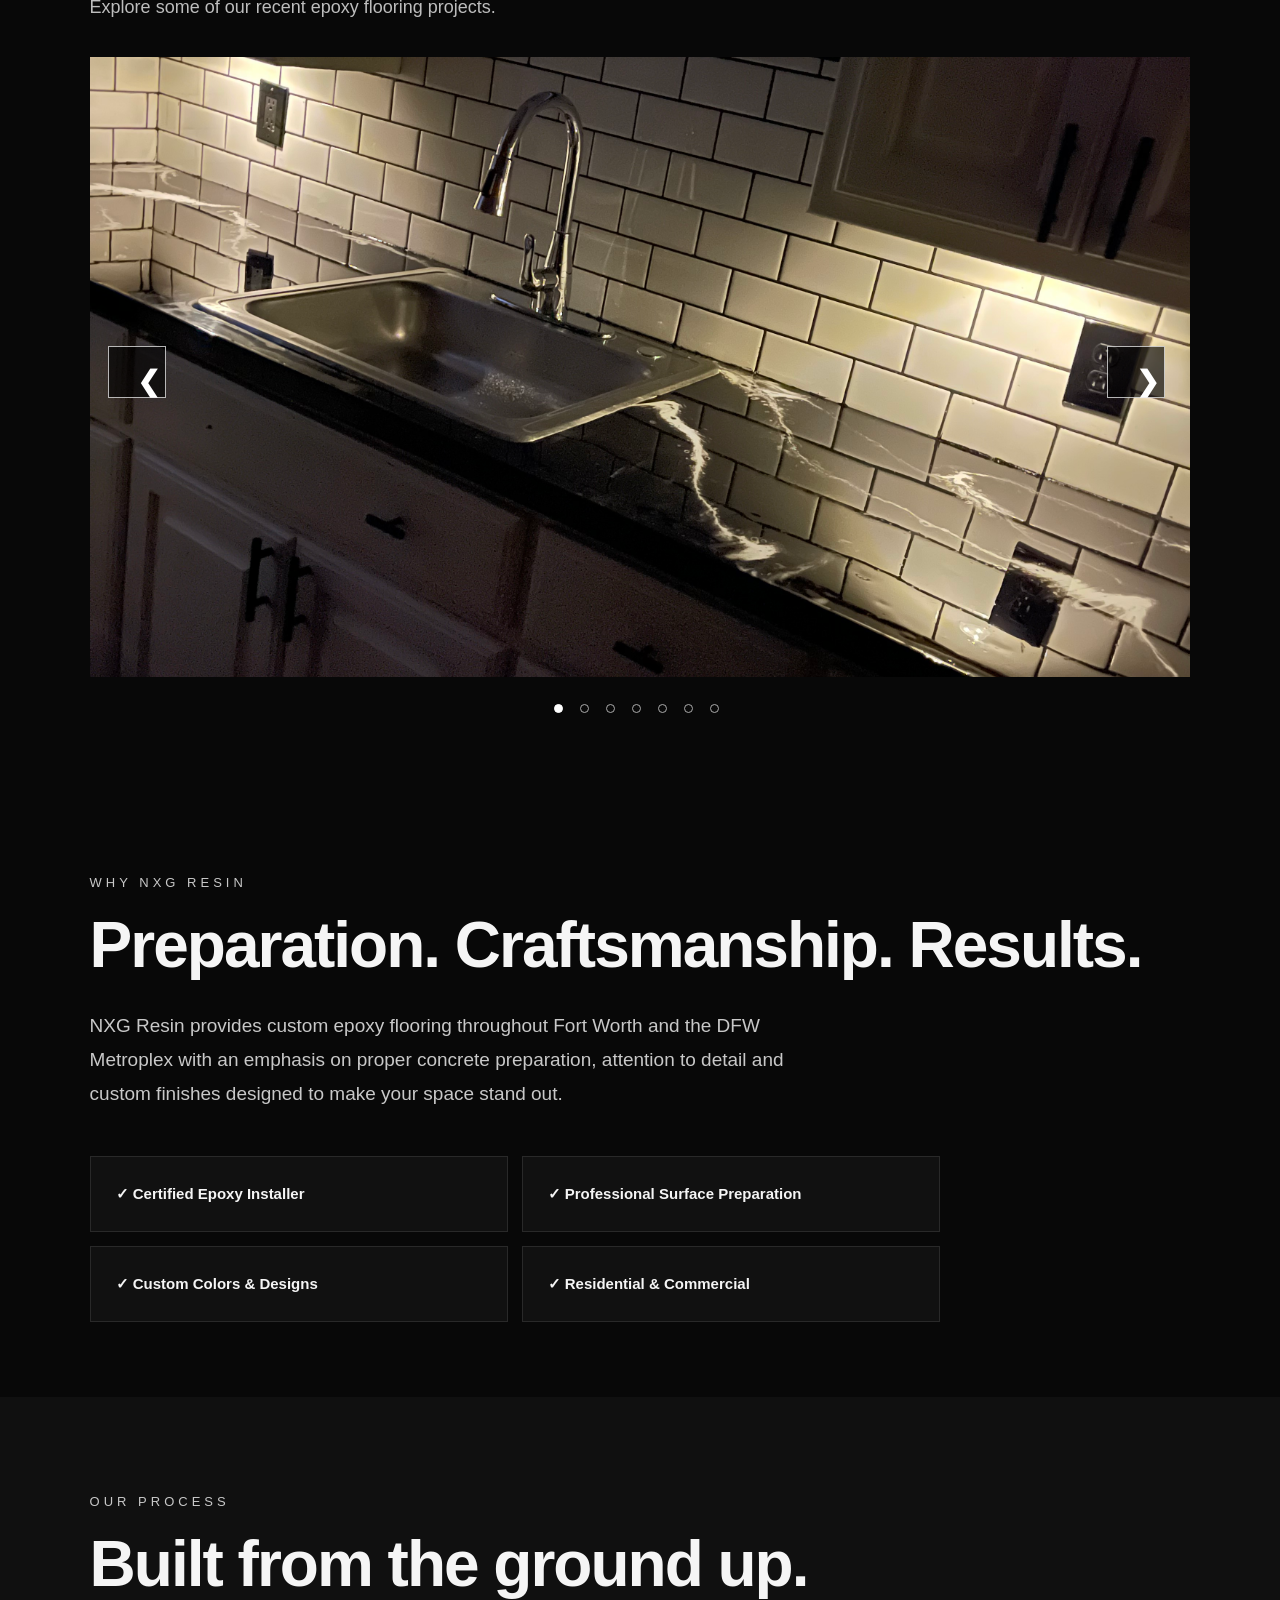
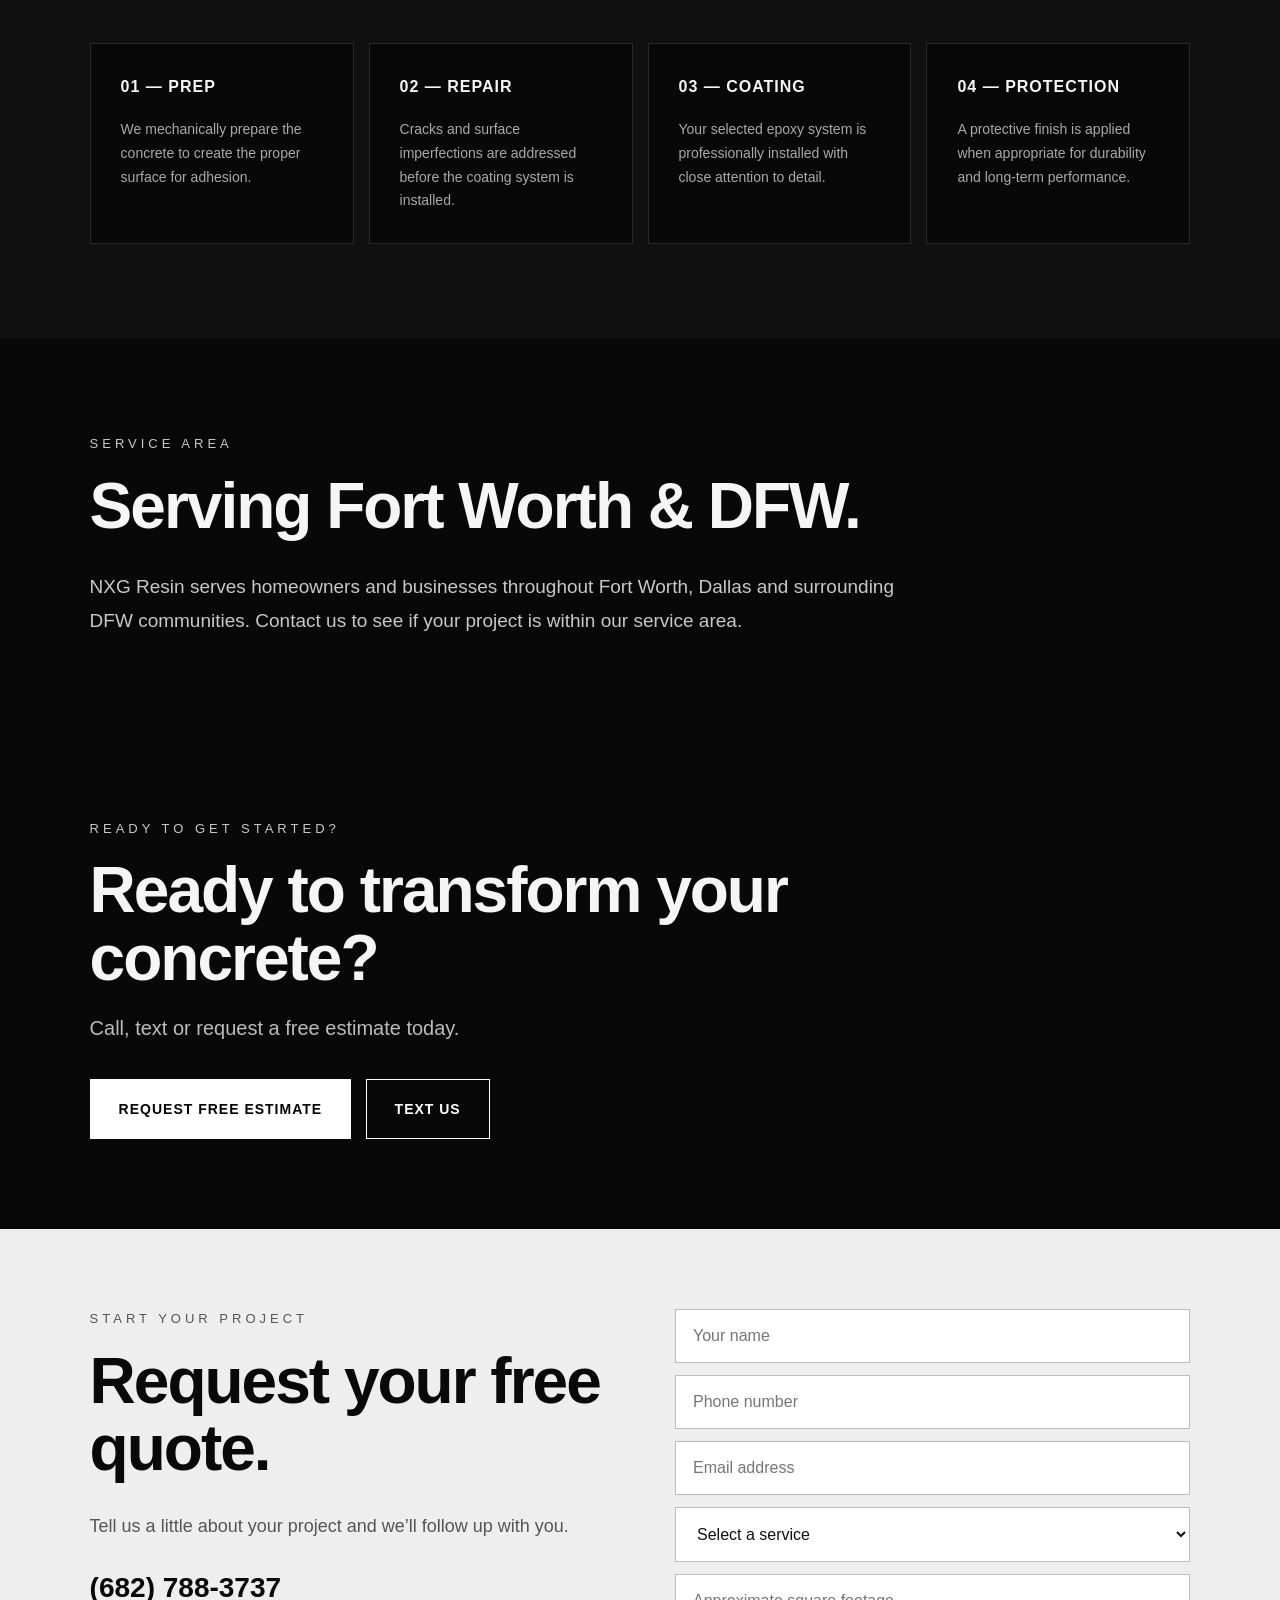
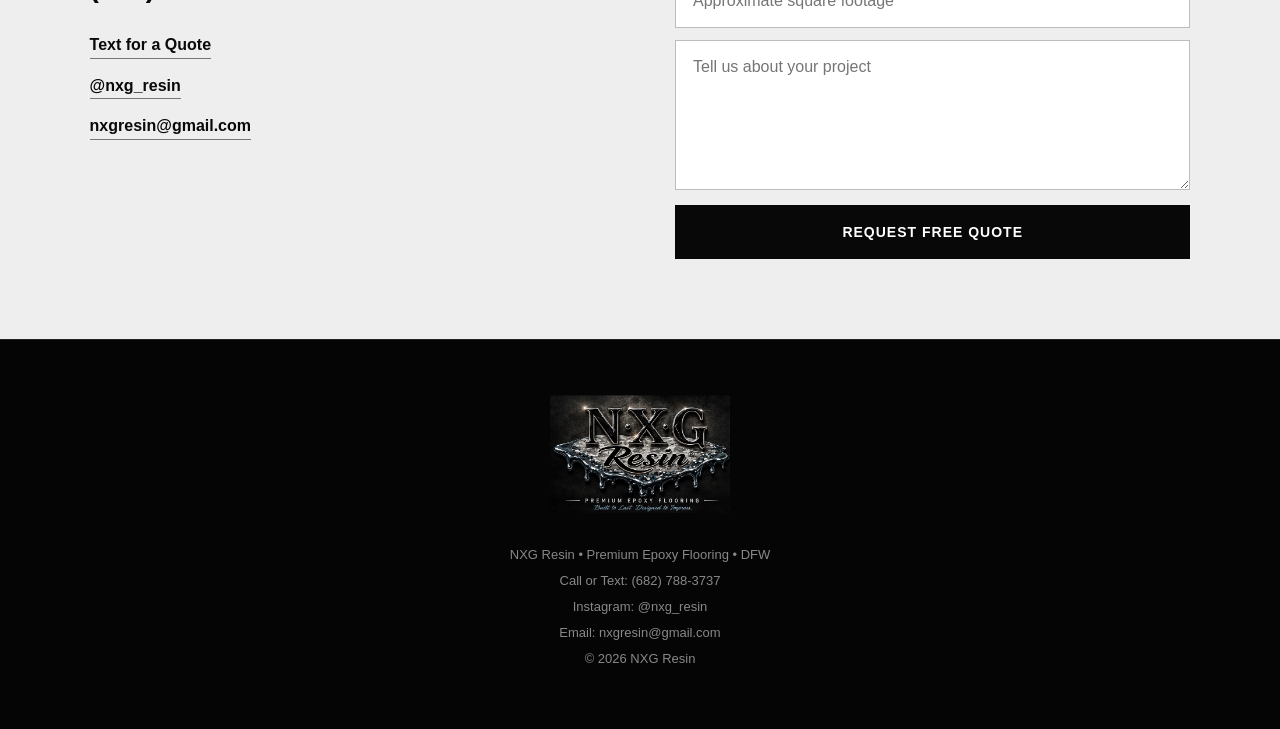
==== commit 3a3af55d: "Update index.html Add slideshow controls and auto rotation" ====
--- a/index.html
+++ b/index.html
@@ -341,6 +341,87 @@
 <a class="floating-quote" href="#quote">
   FREE QUOTE
 </a>
-
+<script>
+  const slides = document.querySelectorAll('.work-slide');
+  const dots = document.querySelectorAll('.slider-dots .dot');
+  const prevButton = document.querySelector('.slider-prev');
+  const nextButton = document.querySelector('.slider-next');
+  const slider = document.querySelector('.work-slider');
+
+  let currentSlide = 0;
+  let autoSlide;
+
+  function showSlide(index) {
+    if (index >= slides.length) {
+      currentSlide = 0;
+    } else if (index < 0) {
+      currentSlide = slides.length - 1;
+    } else {
+      currentSlide = index;
+    }
+
+    slides.forEach((slide, i) => {
+      slide.classList.toggle('active', i === currentSlide);
+    });
+
+    dots.forEach((dot, i) => {
+      dot.classList.toggle('active', i === currentSlide);
+    });
+  }
+
+  function nextSlide() {
+    showSlide(currentSlide + 1);
+  }
+
+  function previousSlide() {
+    showSlide(currentSlide - 1);
+  }
+
+  function startAutoSlide() {
+    clearInterval(autoSlide);
+    autoSlide = setInterval(nextSlide, 5000);
+  }
+
+  nextButton.addEventListener('click', () => {
+    nextSlide();
+    startAutoSlide();
+  });
+
+  prevButton.addEventListener('click', () => {
+    previousSlide();
+    startAutoSlide();
+  });
+
+  dots.forEach((dot, index) => {
+    dot.addEventListener('click', () => {
+      showSlide(index);
+      startAutoSlide();
+    });
+  });
+
+  let touchStartX = 0;
+  let touchEndX = 0;
+
+  slider.addEventListener('touchstart', (event) => {
+    touchStartX = event.changedTouches[0].screenX;
+  });
+
+  slider.addEventListener('touchend', (event) => {
+    touchEndX = event.changedTouches[0].screenX;
+
+    if (touchStartX - touchEndX > 50) {
+      nextSlide();
+      startAutoSlide();
+    }
+
+    if (touchEndX - touchStartX > 50) {
+      previousSlide();
+      startAutoSlide();
+    }
+  });
+
+  showSlide(0);
+  startAutoSlide();
+</script>
 </body>
 </html>
--- a/style.css
+++ b/style.css
@@ -937,3 +937,150 @@
     font-size:36px;
   }
 }
+
+
+/* ===== RECENT PROJECTS SLIDESHOW ===== */
+
+.work-showcase {
+  padding: 80px 7%;
+  background: #080808;
+  color: #f5f5f5;
+}
+
+.work-showcase-heading {
+  max-width: 760px;
+  margin-bottom: 35px;
+}
+
+.work-showcase-heading small {
+  display: block;
+  font-size: 13px;
+  letter-spacing: 4px;
+  text-transform: uppercase;
+  color: #c8c8c8;
+  margin-bottom: 12px;
+}
+
+.work-showcase-heading h2 {
+  font-size: 48px;
+  line-height: 1.05;
+  margin-bottom: 14px;
+}
+
+.work-showcase-heading p {
+  font-size: 18px;
+  color: #bdbdbd;
+}
+
+.work-slider {
+  position: relative;
+  width: 100%;
+  max-width: 1100px;
+  margin: 0 auto;
+  overflow: hidden;
+  background: #111;
+}
+
+.work-slide {
+  display: none;
+  width: 100%;
+}
+
+.work-slide.active {
+  display: block;
+}
+
+.work-slide img {
+  width: 100%;
+  height: 620px;
+  display: block;
+  object-fit: cover;
+  object-position: center;
+}
+
+.slider-prev,
+.slider-next {
+  position: absolute;
+  top: 50%;
+  transform: translateY(-50%);
+  width: 52px;
+  height: 52px;
+  border: 1px solid rgba(255,255,255,.7);
+  background: rgba(0,0,0,.65);
+  color: #fff;
+  font-size: 28px;
+  cursor: pointer;
+  z-index: 5;
+}
+
+.slider-prev {
+  left: 18px;
+}
+
+.slider-next {
+  right: 18px;
+}
+
+.slider-prev:hover,
+.slider-next:hover {
+  background: rgba(255,255,255,.95);
+  color: #000;
+}
+
+.slider-dots {
+  display: flex;
+  justify-content: center;
+  gap: 10px;
+  margin-top: 22px;
+}
+
+.slider-dots .dot {
+  width: 9px;
+  height: 9px;
+  padding: 0;
+  border: 1px solid #aaa;
+  border-radius: 50%;
+  background: transparent;
+  cursor: pointer;
+}
+
+.slider-dots .dot.active {
+  background: #fff;
+  border-color: #fff;
+}
+
+/* SLIDESHOW MOBILE */
+
+@media (max-width: 700px) {
+
+  .work-showcase {
+    padding: 60px 7%;
+  }
+
+  .work-showcase-heading h2 {
+    font-size: 38px;
+  }
+
+  .work-showcase-heading p {
+    font-size: 16px;
+  }
+
+  .work-slide img {
+    height: 430px;
+  }
+
+  .slider-prev,
+  .slider-next {
+    width: 44px;
+    height: 44px;
+    font-size: 24px;
+  }
+
+  .slider-prev {
+    left: 10px;
+  }
+
+  .slider-next {
+    right: 10px;
+  }
+}
